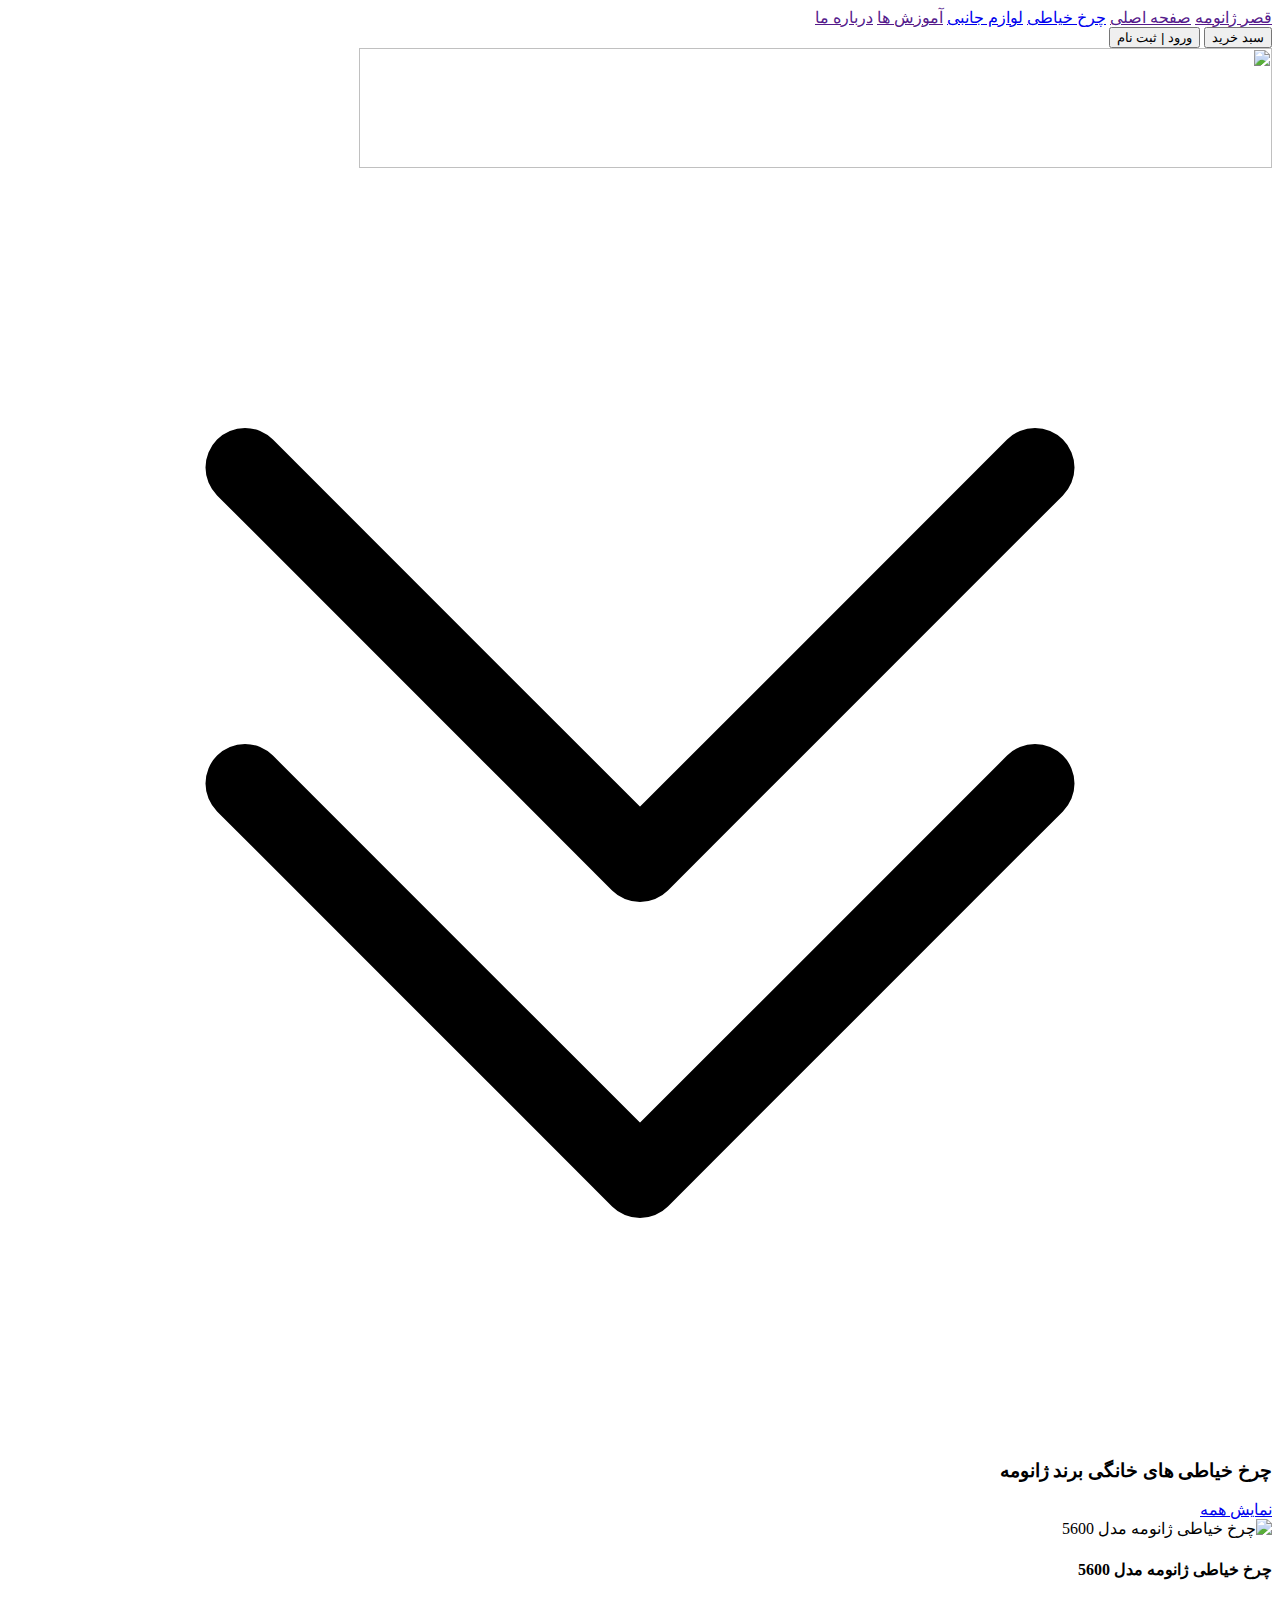
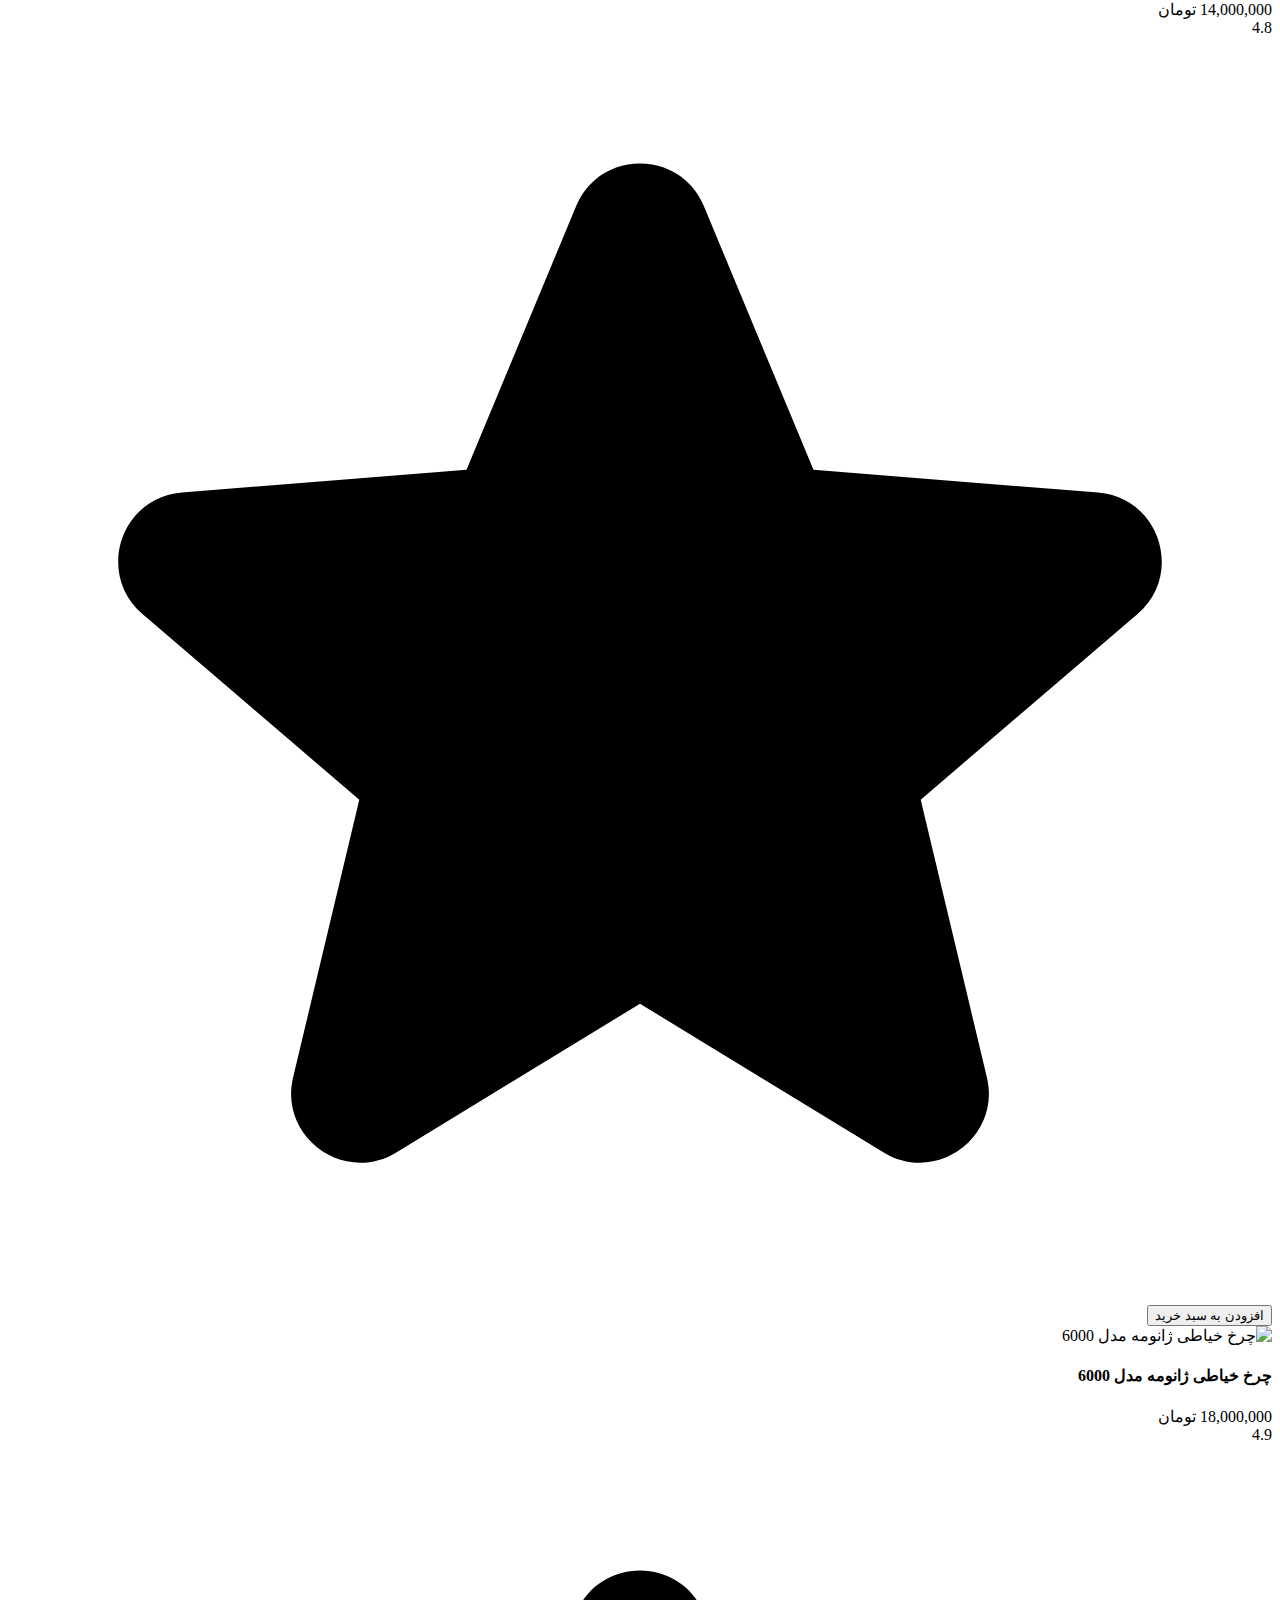
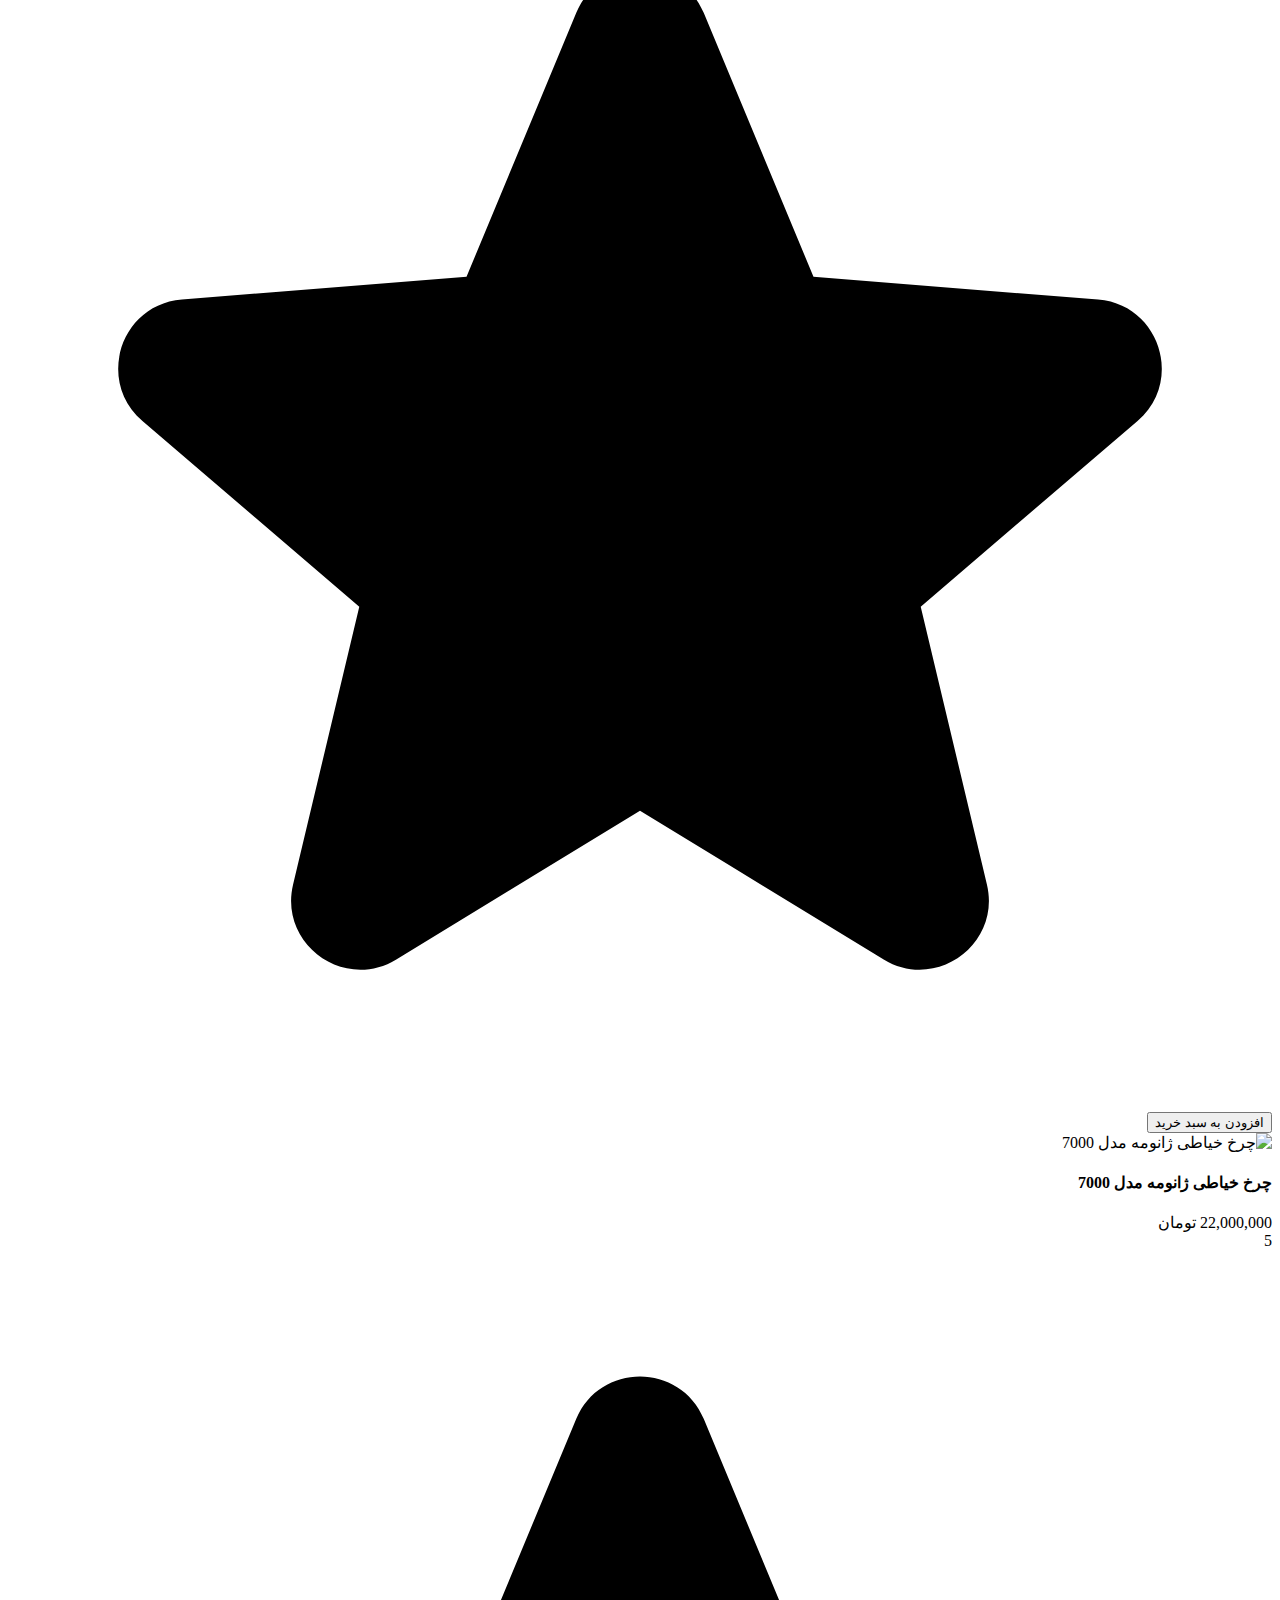
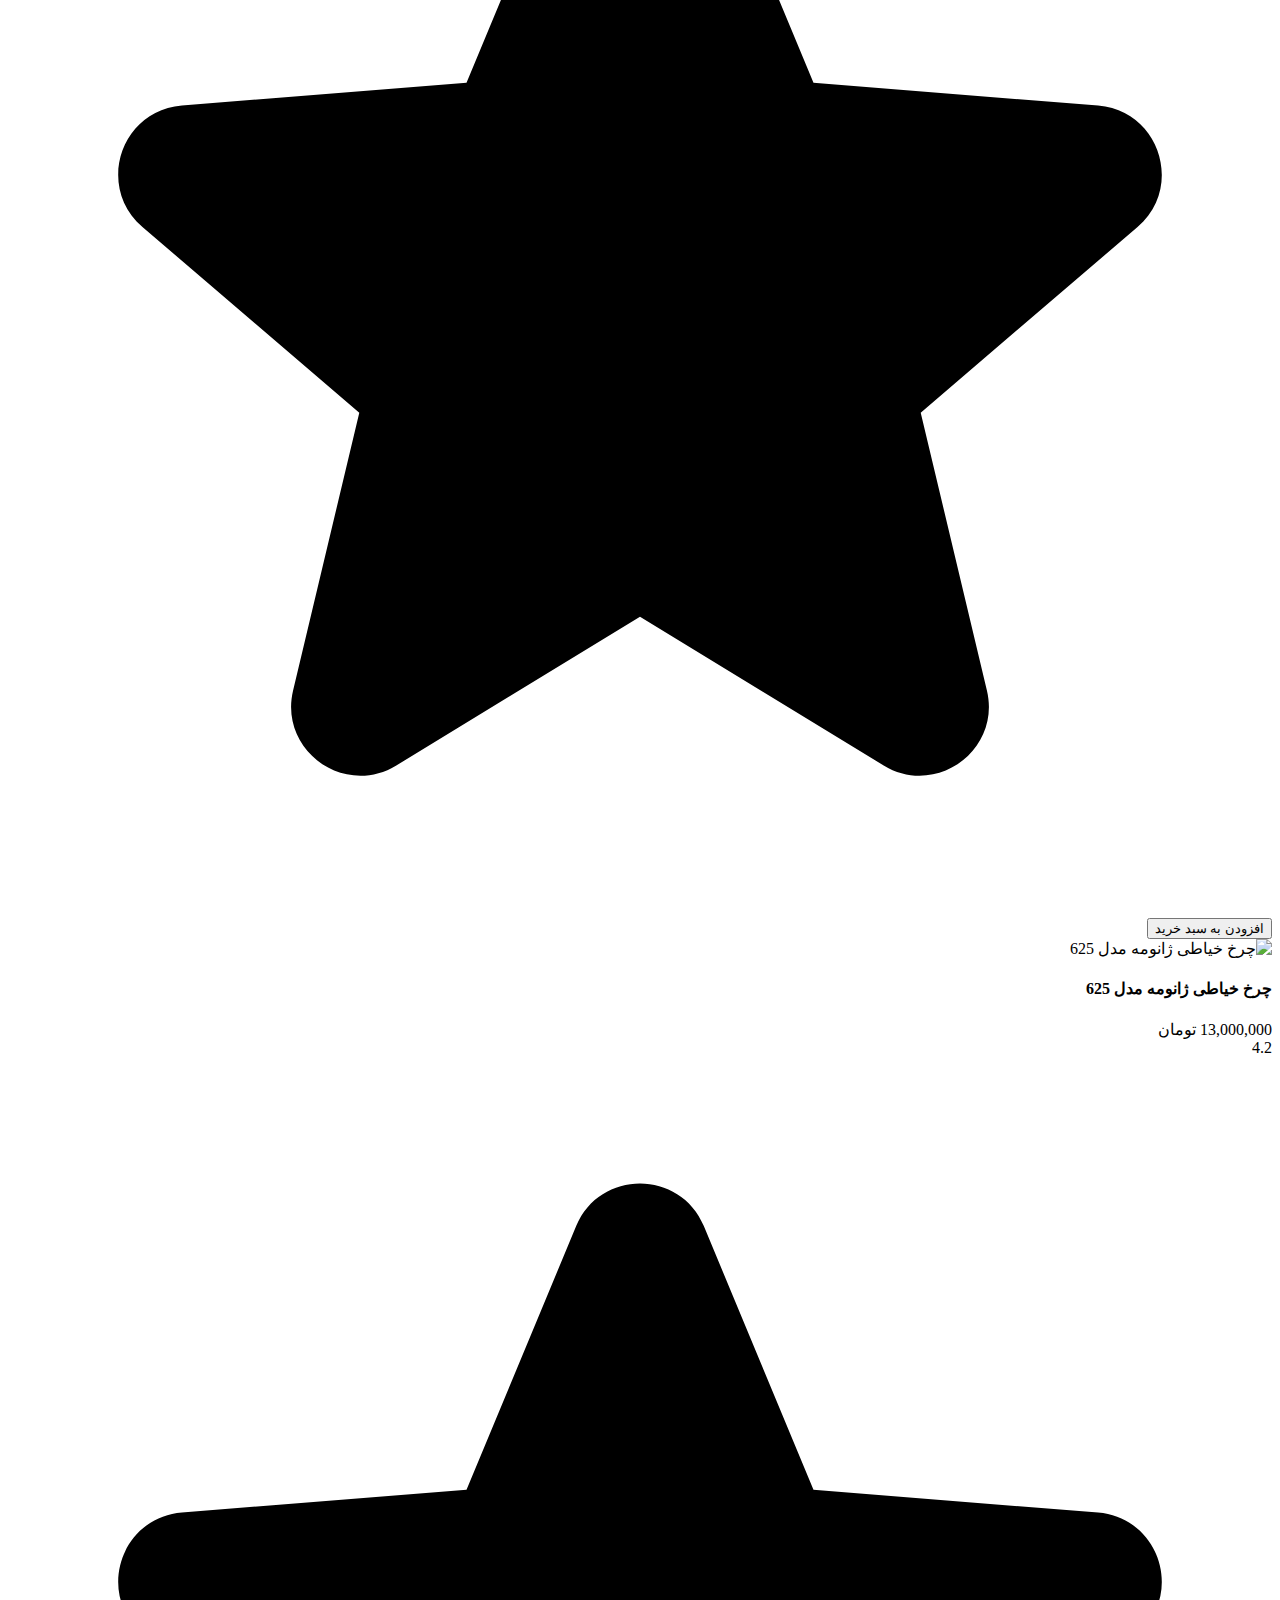
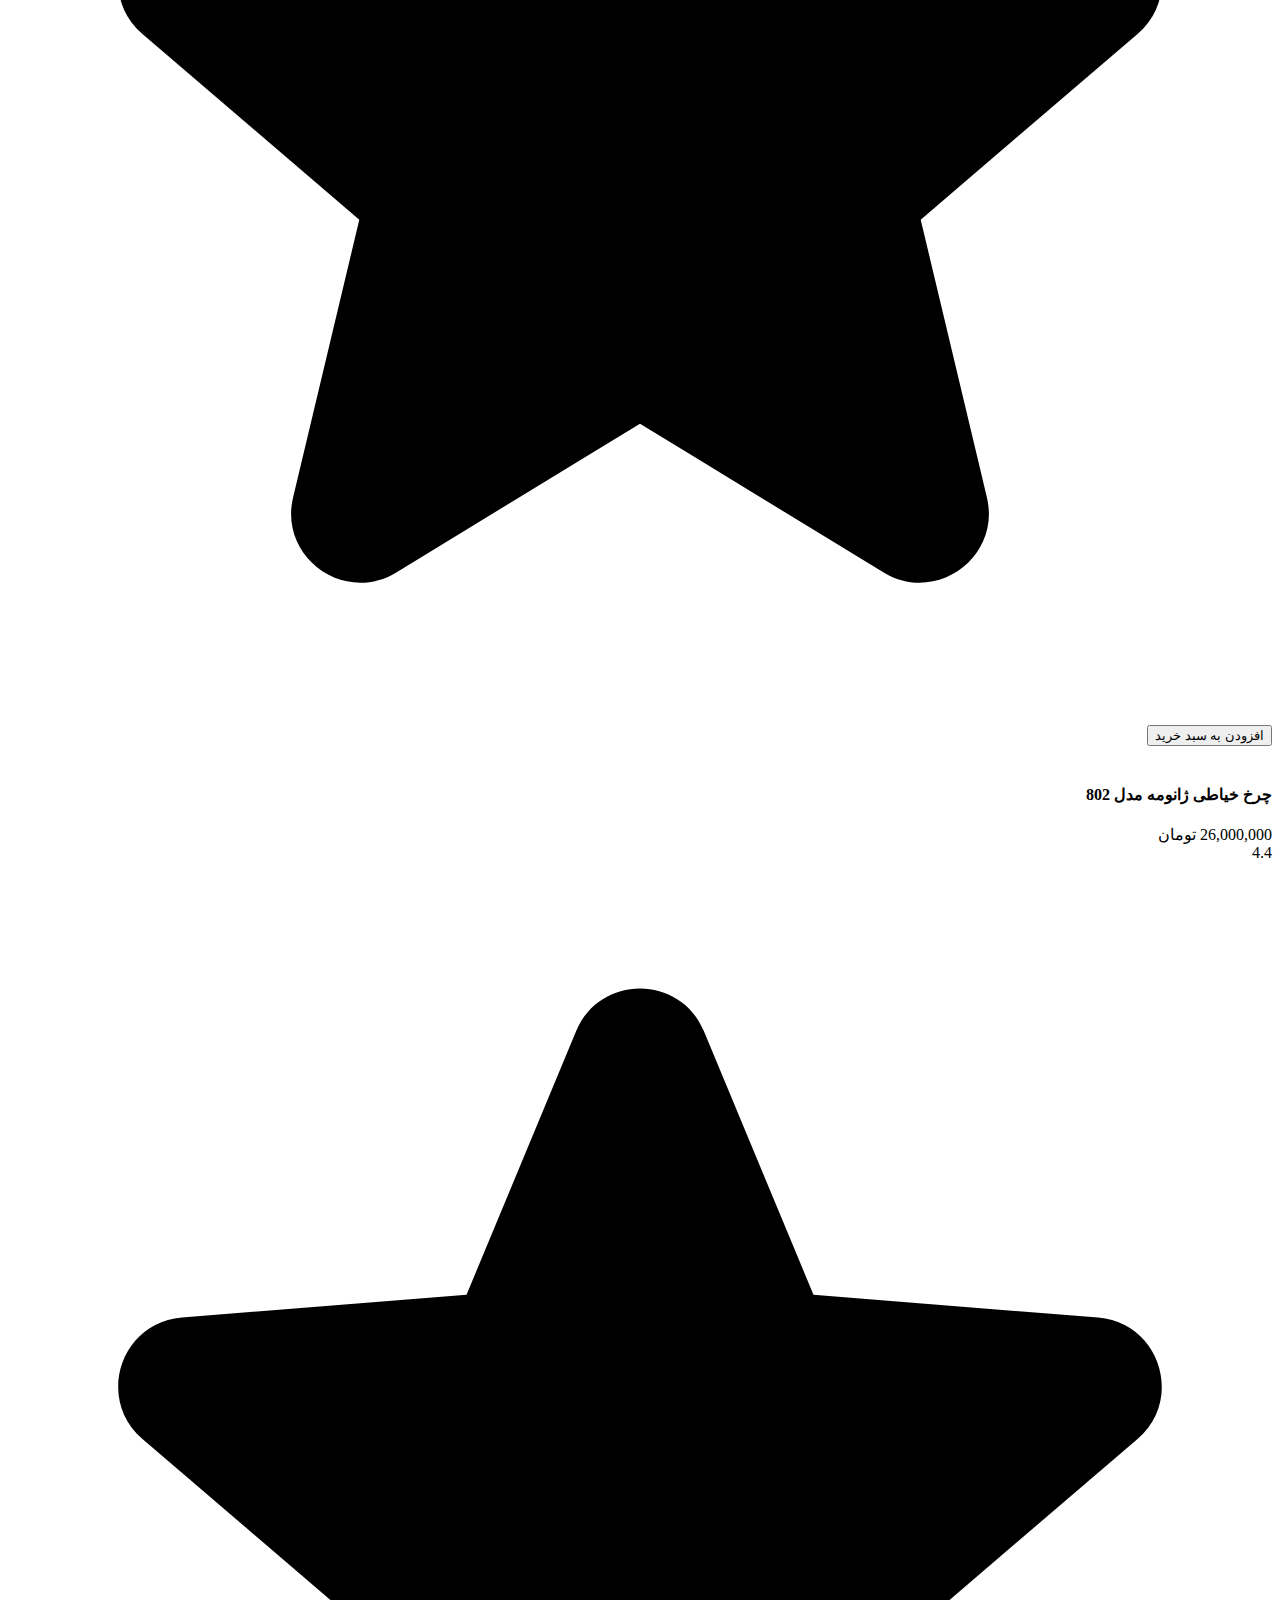
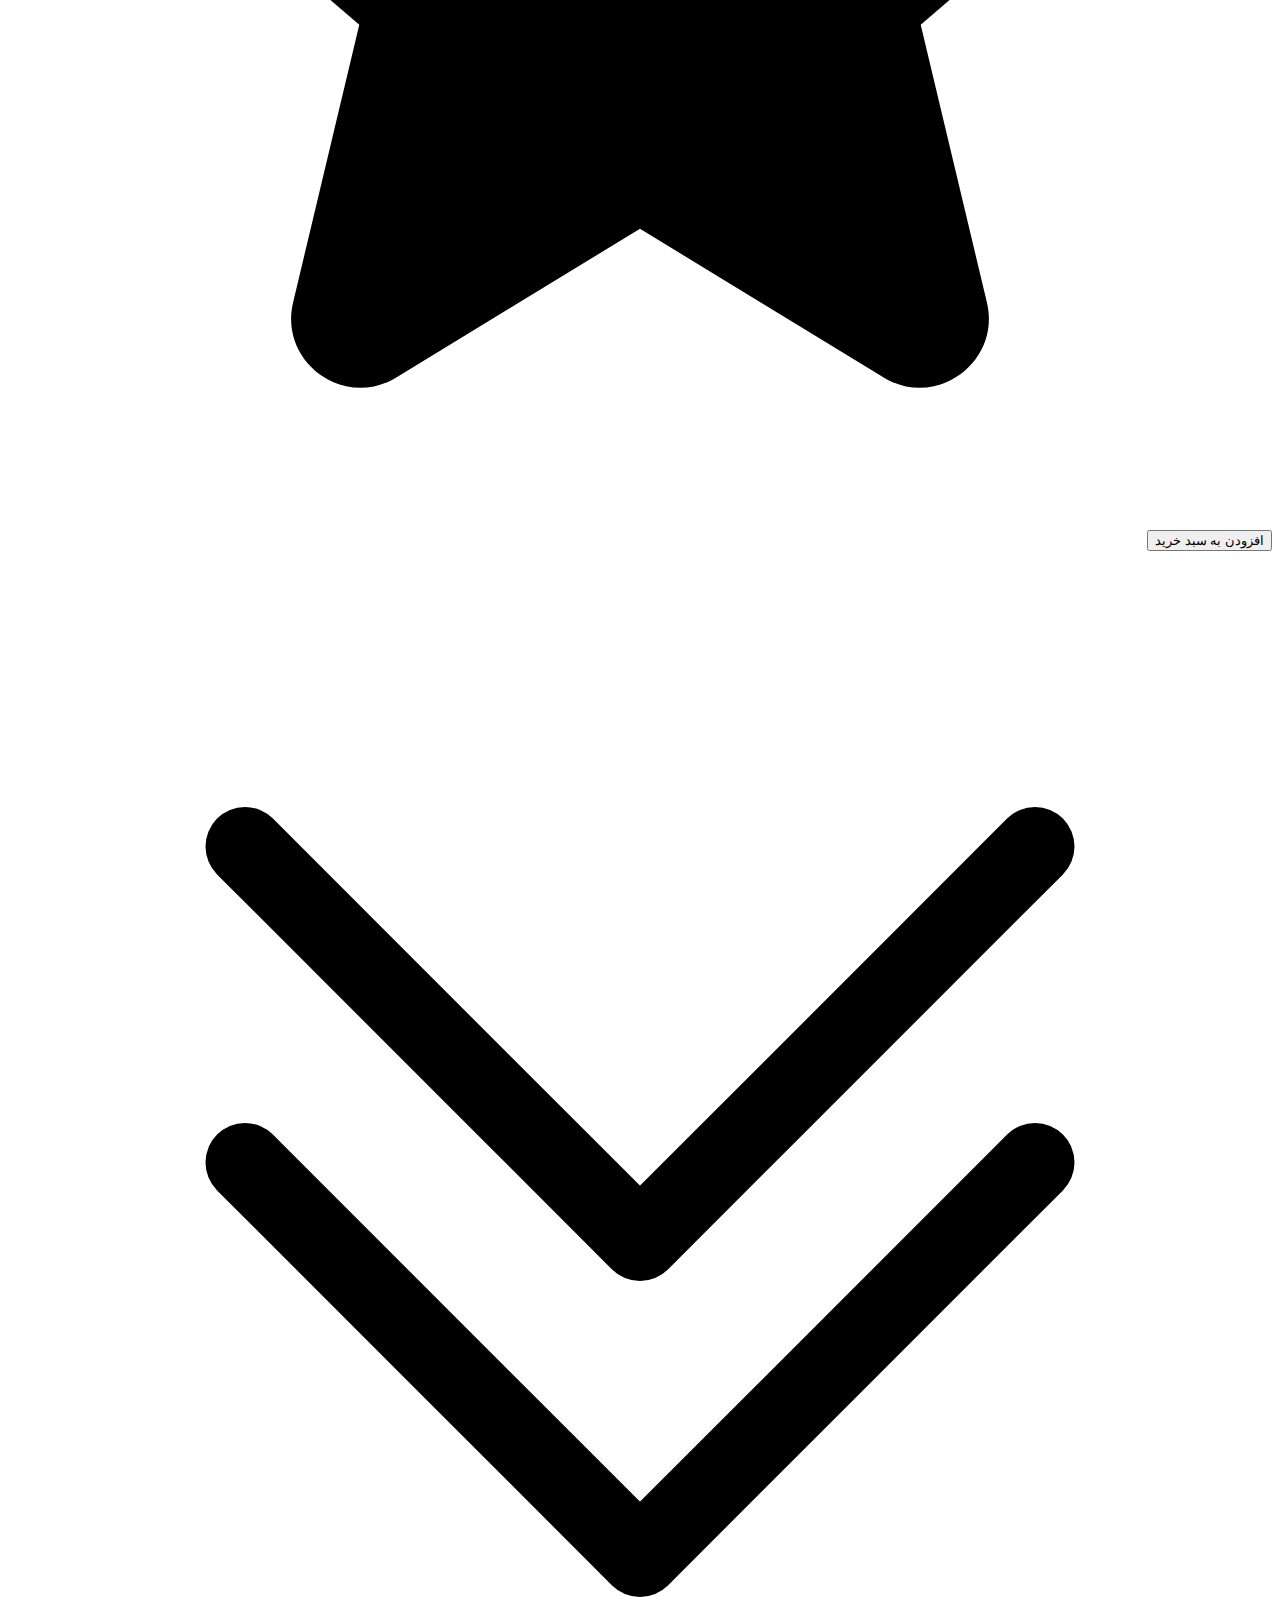
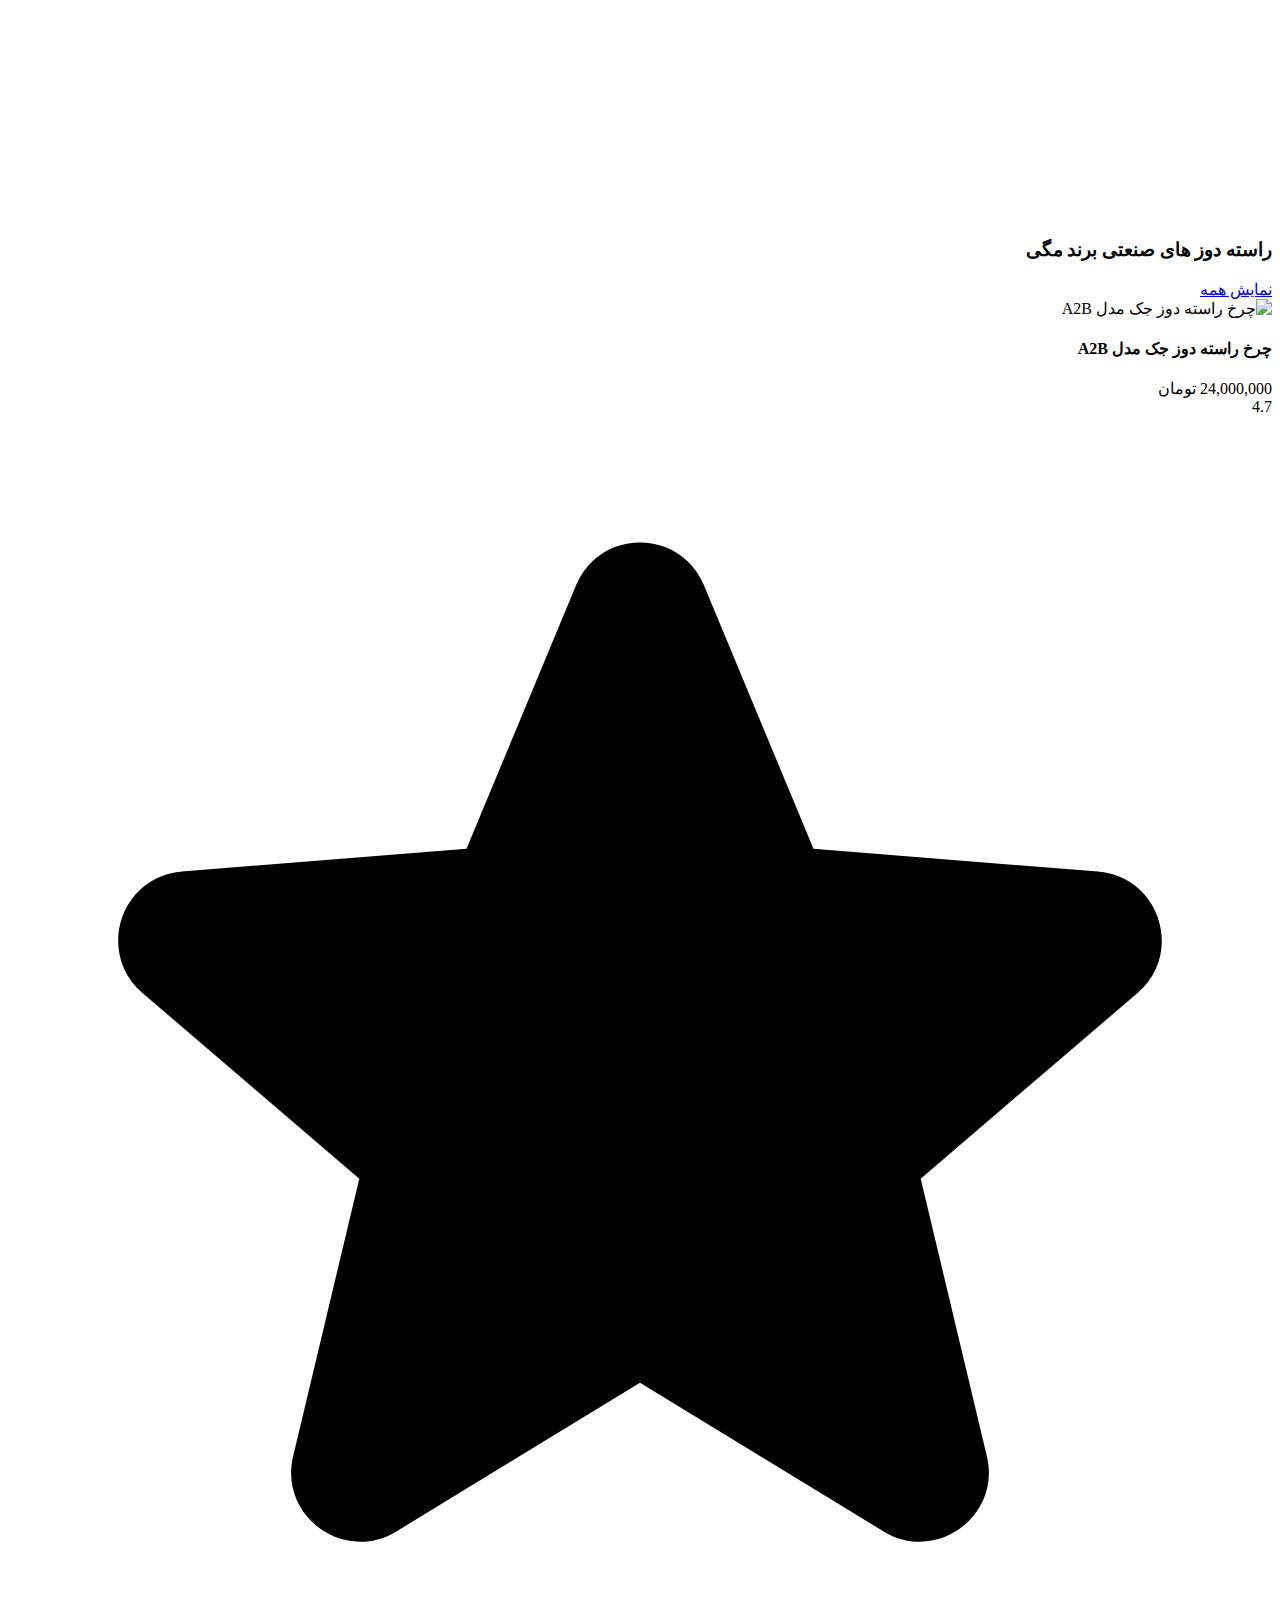
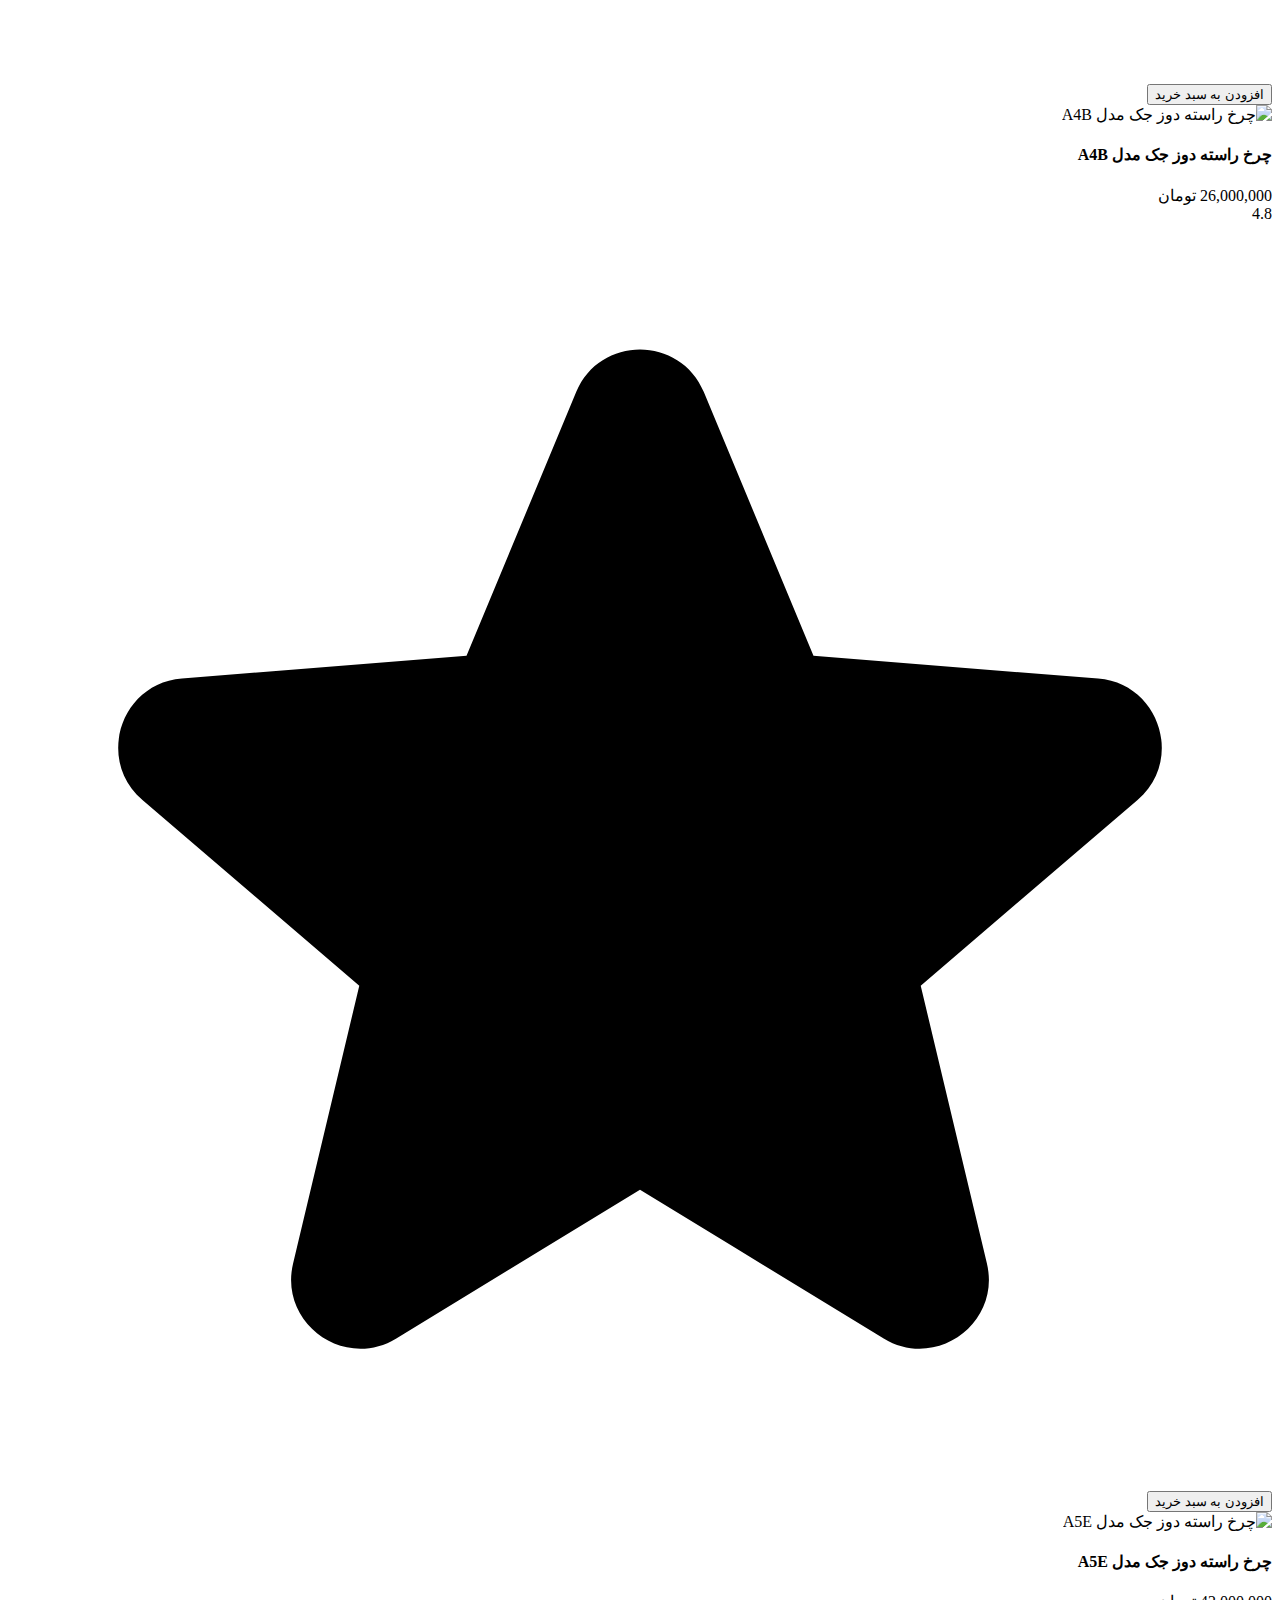
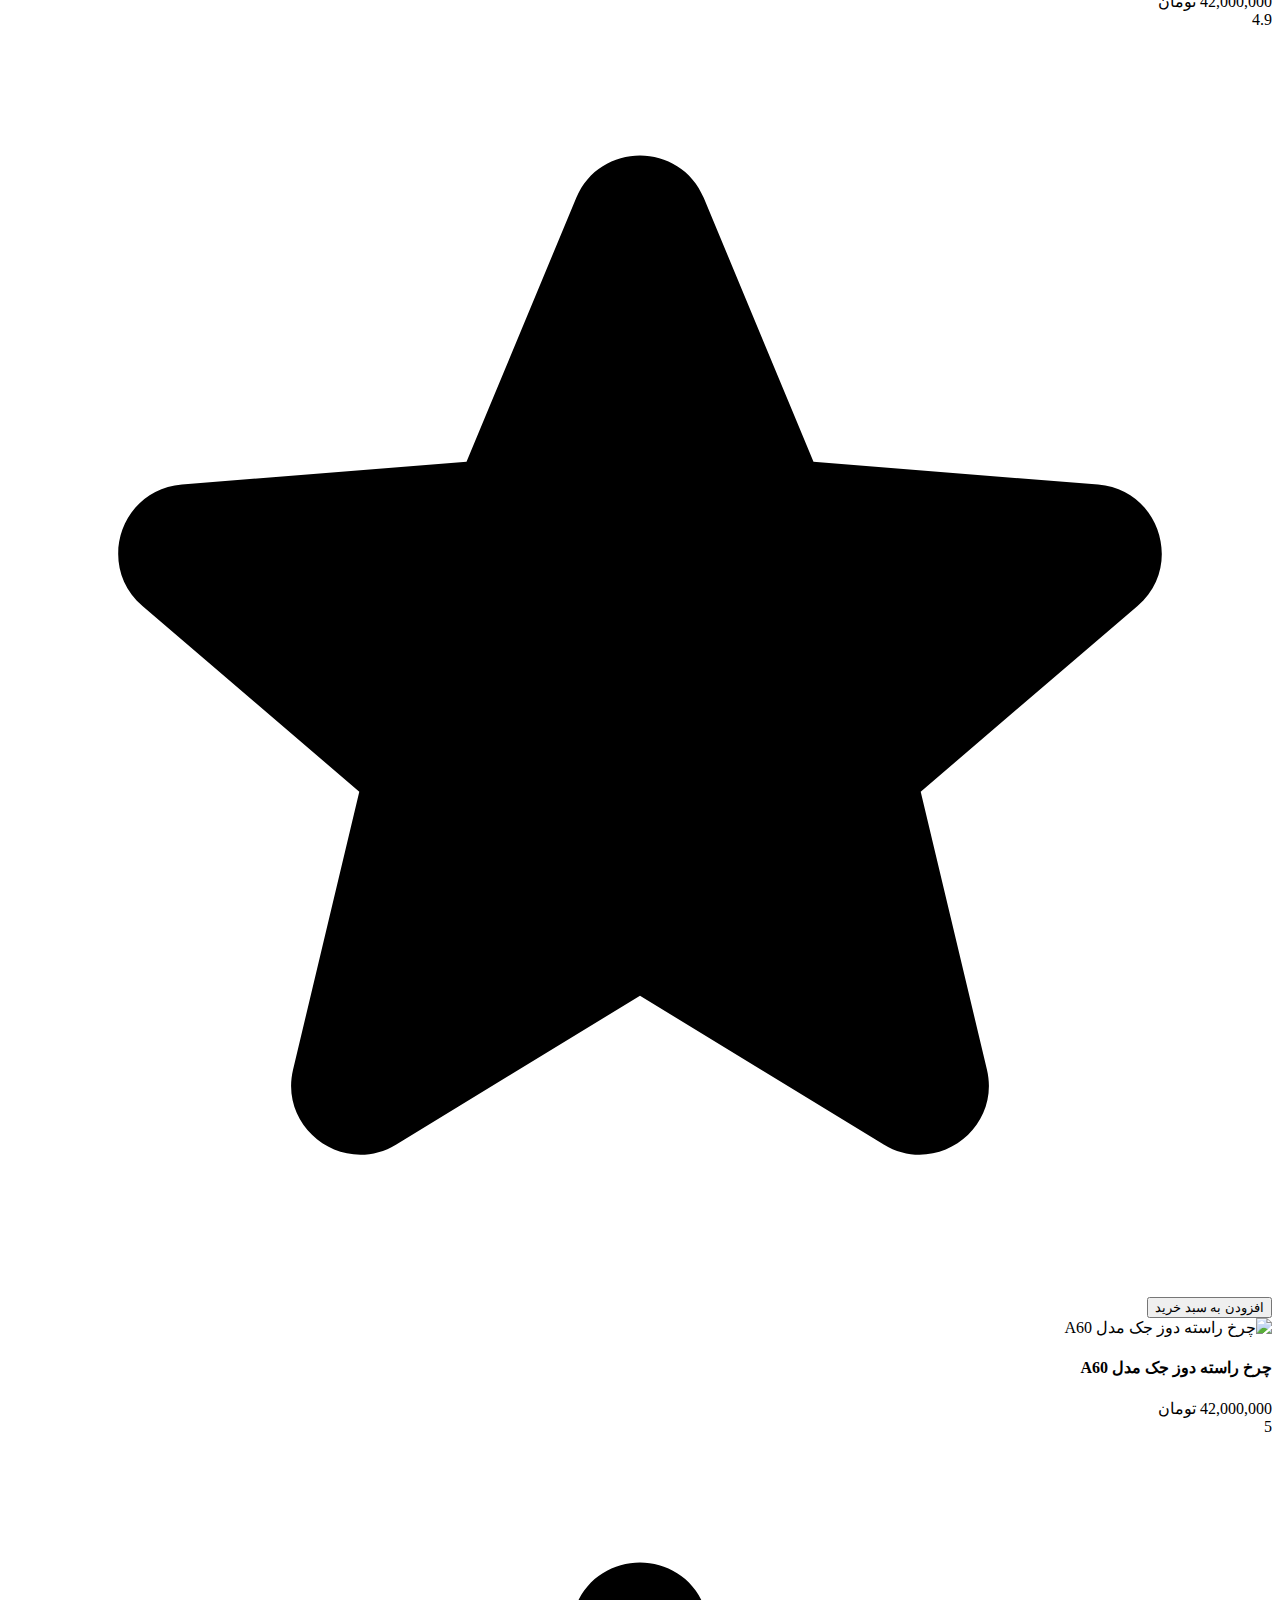
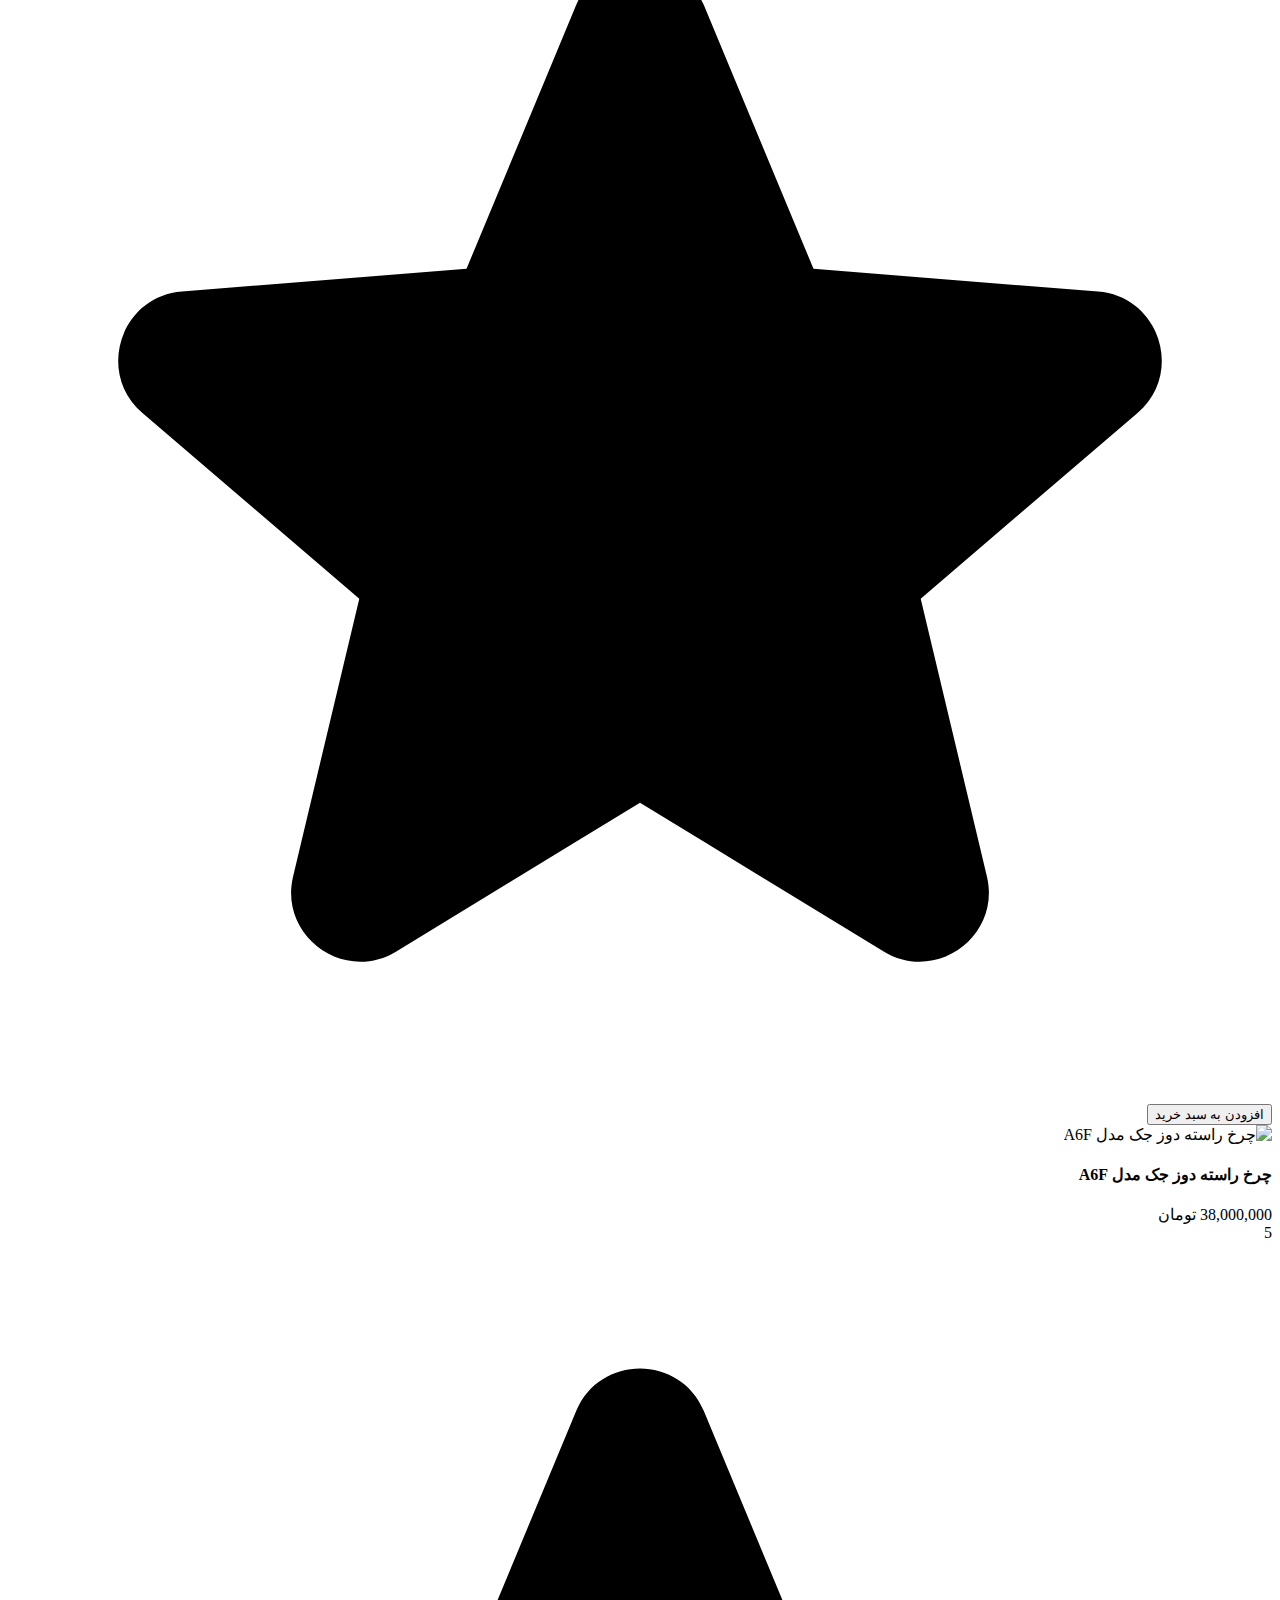
==== index.html @ c884a425 "Add files via upload" ====
<!DOCTYPE html>
<html lang="fa" dir="rtl">
  <head>
    <meta charset="UTF-8" />
    <meta name="viewport" content="width=device-width, initial-scale=1.0" />
    <link rel="stylesheet" href="style/home.css" />
    <link rel="icon" href="icon/Qasre_Janome.png">
    <title>فروشگاه چرخ خیاطی قصر ژانومه</title>
  </head>
  <body>
    <header class="header__site">
      <div class="item__rieght">
        <a class="link__header" href=""
          ><span class="header__icon">قصر ژانومه</span></a
        >
        <a class="link__header" href=""
          ><span class="header__text">صفحه اصلی</span></a
        >
        <a class="link__header" href="janome.html"
          ><span class="header__text">چرخ خیاطی</span></a
        >
        <a class="link__header" href="lavazem.html" target="_blank"
          ><span class="header__text">لوازم جانبی</span></a
        >
        <a class="link__header" href=""
          ><span class="header__text">آموزش ها</span></a
        >
        <a class="link__header" href=""
          ><span class="header__text">درباره ما</span></a
        >
      </div>
      <div class="item__left">
        <a class="link__header" href=""
          ><button class="button__header">سبد خرید</button></a
        >
        <a class="link__header" href="login.html"
          ><button class="button__header">ورود | ثبت نام</button></a
        >
      </div>
    </header>

    <div class="header__image">
      <img src="image_baner/cut_to_sew-copy.png" width="85%" height="120px">
    </div> 
    <div class="header__box">
      <h3 class="header__box__text"><svg class="icon__box__shop"  xmlns="http://www.w3.org/2000/svg" fill="none" viewBox="0 0 24 24" stroke-width="1.5" stroke="currentColor">
          <path stroke-linecap="round" stroke-linejoin="round" d="m4.5 5.25 7.5 7.5 7.5-7.5m-15 6 7.5 7.5 7.5-7.5" />
        </svg>
       چرخ خیاطی های خانگی برند ژانومه</h3>
      <a class="header__box__link" href="janome.html" target="_blank">نمایش همه</a>
    </div>
    <section class="section__site">
      <div class="box__shop">
        <img class="box__shop__image" src="image/چرخ خیاطی ژانومه مدل  5600.jpg" alt="چرخ خیاطی ژانومه مدل  5600">
        <h4 class="box__shop__caption">چرخ خیاطی ژانومه مدل  5600</h4>
        <div class="price__rating">
          <span class="price">14,000,000 <sapn class="unit">تومان</sapn></span>
          <div class="rating">
            <span class="rating__number">4.8</span>
          <svg class="rating__icon" xmlns="http://www.w3.org/2000/svg" viewBox="0 0 24 24" fill="currentColor">
            <path fill-rule="evenodd" d="M10.788 3.21c.448-1.077 1.976-1.077 2.424 0l2.082 5.006 5.404.434c1.164.093 1.636 1.545.749 2.305l-4.117 3.527 1.257 5.273c.271 1.136-.964 2.033-1.96 1.425L12 18.354 7.373 21.18c-.996.608-2.231-.29-1.96-1.425l1.257-5.273-4.117-3.527c-.887-.76-.415-2.212.749-2.305l5.404-.434 2.082-5.005Z" clip-rule="evenodd" />
          </svg>         
          </div> 
        </div>
        <a href="Janome_5600.html"><button class="button__add__shop">افزودن به سبد خرید</button></a>
      </div>
      <div class="box__shop">
        <img class="box__shop__image" src="image/چرخ خیاطی ژانومه مدل  6000.jpg" alt="چرخ خیاطی ژانومه مدل  6000">
        <h4 class="box__shop__caption">چرخ خیاطی ژانومه مدل  6000</h4>
        <div class="price__rating">
          <span class="price">18,000,000 <sapn class="unit">تومان</sapn></span>
          <div class="rating">
            <span class="rating__number">4.9</span>
          <svg class="rating__icon" xmlns="http://www.w3.org/2000/svg" viewBox="0 0 24 24" fill="currentColor">
            <path fill-rule="evenodd" d="M10.788 3.21c.448-1.077 1.976-1.077 2.424 0l2.082 5.006 5.404.434c1.164.093 1.636 1.545.749 2.305l-4.117 3.527 1.257 5.273c.271 1.136-.964 2.033-1.96 1.425L12 18.354 7.373 21.18c-.996.608-2.231-.29-1.96-1.425l1.257-5.273-4.117-3.527c-.887-.76-.415-2.212.749-2.305l5.404-.434 2.082-5.005Z" clip-rule="evenodd" />
          </svg>         
          </div> 
        </div>
        <a href="Janome_6000.html"><button class="button__add__shop">افزودن به سبد خرید</button></a>
      </div>
      <div class="box__shop">
        <img class="box__shop__image" src="image/چرخ خیاطی ژانومه مدل  7000.jpg" alt="چرخ خیاطی ژانومه مدل  7000">
        <h4 class="box__shop__caption">چرخ خیاطی ژانومه مدل  7000</h4>
        <div class="price__rating">
          <span class="price">22,000,000 <sapn class="unit">تومان</sapn></span>
          <div class="rating">
            <span class="rating__number">5</span>
          <svg class="rating__icon" xmlns="http://www.w3.org/2000/svg" viewBox="0 0 24 24" fill="currentColor">
            <path fill-rule="evenodd" d="M10.788 3.21c.448-1.077 1.976-1.077 2.424 0l2.082 5.006 5.404.434c1.164.093 1.636 1.545.749 2.305l-4.117 3.527 1.257 5.273c.271 1.136-.964 2.033-1.96 1.425L12 18.354 7.373 21.18c-.996.608-2.231-.29-1.96-1.425l1.257-5.273-4.117-3.527c-.887-.76-.415-2.212.749-2.305l5.404-.434 2.082-5.005Z" clip-rule="evenodd" />
          </svg>         
          </div> 
        </div>
        <a href="Janome_7000.html"><button class="button__add__shop">افزودن به سبد خرید</button></a>
      </div>
      <div class="box__shop">
        <img class="box__shop__image" src="image/چرخ خیاطی ژانومه مدل 625.jpg" alt="چرخ خیاطی ژانومه مدل  625">
        <h4 class="box__shop__caption">چرخ خیاطی ژانومه مدل  625</h4>
        <div class="price__rating">
          <span class="price">13,000,000 <sapn class="unit">تومان</sapn></span>
          <div class="rating">
            <span class="rating__number">4.2</span>
          <svg class="rating__icon" xmlns="http://www.w3.org/2000/svg" viewBox="0 0 24 24" fill="currentColor">
            <path fill-rule="evenodd" d="M10.788 3.21c.448-1.077 1.976-1.077 2.424 0l2.082 5.006 5.404.434c1.164.093 1.636 1.545.749 2.305l-4.117 3.527 1.257 5.273c.271 1.136-.964 2.033-1.96 1.425L12 18.354 7.373 21.18c-.996.608-2.231-.29-1.96-1.425l1.257-5.273-4.117-3.527c-.887-.76-.415-2.212.749-2.305l5.404-.434 2.082-5.005Z" clip-rule="evenodd" />
          </svg>         
          </div> 
        </div>
        <a href="Janome_625.html"><button class="button__add__shop">افزودن به سبد خرید</button></a>
      </div>
      <div class="box__shop">
        <img class="box__shop__image" src="image/چرخ خیاطی ژانومه مدل 802 .jpg" alt="">
        <h4 class="box__shop__caption">چرخ خیاطی ژانومه مدل  802</h4>
        <div class="price__rating">
          <span class="price">26,000,000 <sapn class="unit">تومان</sapn></span>
          <div class="rating">
            <span class="rating__number">4.4</span>
          <svg class="rating__icon" xmlns="http://www.w3.org/2000/svg" viewBox="0 0 24 24" fill="currentColor">
            <path fill-rule="evenodd" d="M10.788 3.21c.448-1.077 1.976-1.077 2.424 0l2.082 5.006 5.404.434c1.164.093 1.636 1.545.749 2.305l-4.117 3.527 1.257 5.273c.271 1.136-.964 2.033-1.96 1.425L12 18.354 7.373 21.18c-.996.608-2.231-.29-1.96-1.425l1.257-5.273-4.117-3.527c-.887-.76-.415-2.212.749-2.305l5.404-.434 2.082-5.005Z" clip-rule="evenodd" />
          </svg>         
          </div> 
        </div>
        <a href="Janome_802.html"><button class="button__add__shop">افزودن به سبد خرید</button></a>
      </div>
    </section>

    <div class="header__box">
      <h3 class="header__box__text"><svg class="icon__box__shop"  xmlns="http://www.w3.org/2000/svg" fill="none" viewBox="0 0 24 24" stroke-width="1.5" stroke="currentColor">
          <path stroke-linecap="round" stroke-linejoin="round" d="m4.5 5.25 7.5 7.5 7.5-7.5m-15 6 7.5 7.5 7.5-7.5" />
        </svg>
         راسته دوز های صنعتی برند مگی</h3>
      <a class="header__box__link" href="#">نمایش همه</a>
    </div>
    <section class="section__site">
      <div class="box__shop">
        <img class="box__shop__image" src="image/چرخ راسته جک مدل A2B.png" alt="چرخ راسته دوز جک مدل A2B">
        <h4 class="box__shop__caption">چرخ راسته دوز جک مدل A2B</h4>
        <div class="price__rating">
          <span class="price">24,000,000 <sapn class="unit">تومان</sapn></span>
          <div class="rating">
            <span class="rating__number">4.7</span>
          <svg class="rating__icon" xmlns="http://www.w3.org/2000/svg" viewBox="0 0 24 24" fill="currentColor">
            <path fill-rule="evenodd" d="M10.788 3.21c.448-1.077 1.976-1.077 2.424 0l2.082 5.006 5.404.434c1.164.093 1.636 1.545.749 2.305l-4.117 3.527 1.257 5.273c.271 1.136-.964 2.033-1.96 1.425L12 18.354 7.373 21.18c-.996.608-2.231-.29-1.96-1.425l1.257-5.273-4.117-3.527c-.887-.76-.415-2.212.749-2.305l5.404-.434 2.082-5.005Z" clip-rule="evenodd" />
          </svg>         
          </div> 
        </div>
        <button class="button__add__shop">افزودن به سبد خرید</button>
      </div>
      <div class="box__shop">
        <img class="box__shop__image" src="image/چرخ راسته جک مدل A4B.png" alt="چرخ راسته دوز جک مدل A4B">
        <h4 class="box__shop__caption">چرخ راسته دوز جک مدل A4B</h4>
        <div class="price__rating">
          <span class="price">26,000,000 <sapn class="unit">تومان</sapn></span>
          <div class="rating">
            <span class="rating__number">4.8</span>
          <svg class="rating__icon" xmlns="http://www.w3.org/2000/svg" viewBox="0 0 24 24" fill="currentColor">
            <path fill-rule="evenodd" d="M10.788 3.21c.448-1.077 1.976-1.077 2.424 0l2.082 5.006 5.404.434c1.164.093 1.636 1.545.749 2.305l-4.117 3.527 1.257 5.273c.271 1.136-.964 2.033-1.96 1.425L12 18.354 7.373 21.18c-.996.608-2.231-.29-1.96-1.425l1.257-5.273-4.117-3.527c-.887-.76-.415-2.212.749-2.305l5.404-.434 2.082-5.005Z" clip-rule="evenodd" />
          </svg>         
          </div> 
        </div>
        <button class="button__add__shop">افزودن به سبد خرید</button>
      </div>
      <div class="box__shop">
        <img class="box__shop__image" src="image/چرخ راسته جک مدل A5E.png" alt="چرخ راسته دوز جک مدل A5E">
        <h4 class="box__shop__caption">چرخ راسته دوز جک مدل A5E</h4>
        <div class="price__rating">
          <span class="price">42,000,000 <sapn class="unit">تومان</sapn></span>
          <div class="rating">
            <span class="rating__number">4.9</span>
          <svg class="rating__icon" xmlns="http://www.w3.org/2000/svg" viewBox="0 0 24 24" fill="currentColor">
            <path fill-rule="evenodd" d="M10.788 3.21c.448-1.077 1.976-1.077 2.424 0l2.082 5.006 5.404.434c1.164.093 1.636 1.545.749 2.305l-4.117 3.527 1.257 5.273c.271 1.136-.964 2.033-1.96 1.425L12 18.354 7.373 21.18c-.996.608-2.231-.29-1.96-1.425l1.257-5.273-4.117-3.527c-.887-.76-.415-2.212.749-2.305l5.404-.434 2.082-5.005Z" clip-rule="evenodd" />
          </svg>         
          </div> 
        </div>
        <button class="button__add__shop">افزودن به سبد خرید</button>
      </div>
      <div class="box__shop">
        <img class="box__shop__image" src="image/چرخ راسته جک مدل A60.png" alt="چرخ راسته دوز جک مدل A60">
        <h4 class="box__shop__caption">چرخ راسته دوز جک مدل A60</h4>
        <div class="price__rating">
          <span class="price">42,000,000 <sapn class="unit">تومان</sapn></span>
          <div class="rating">
            <span class="rating__number">5</span>
          <svg class="rating__icon" xmlns="http://www.w3.org/2000/svg" viewBox="0 0 24 24" fill="currentColor">
            <path fill-rule="evenodd" d="M10.788 3.21c.448-1.077 1.976-1.077 2.424 0l2.082 5.006 5.404.434c1.164.093 1.636 1.545.749 2.305l-4.117 3.527 1.257 5.273c.271 1.136-.964 2.033-1.96 1.425L12 18.354 7.373 21.18c-.996.608-2.231-.29-1.96-1.425l1.257-5.273-4.117-3.527c-.887-.76-.415-2.212.749-2.305l5.404-.434 2.082-5.005Z" clip-rule="evenodd" />
          </svg>         
          </div> 
        </div>
        <button class="button__add__shop">افزودن به سبد خرید</button>
      </div>
      <div class="box__shop">
        <img class="box__shop__image" src="image/چرخ راسته جک مدل A6F.png" alt="چرخ راسته دوز جک مدل A6F">
        <h4 class="box__shop__caption">چرخ راسته دوز جک مدل A6F</h4>
        <div class="price__rating">
          <span class="price">38,000,000 <sapn class="unit">تومان</sapn></span>
          <div class="rating">
            <span class="rating__number">5</span>
          <svg class="rating__icon" xmlns="http://www.w3.org/2000/svg" viewBox="0 0 24 24" fill="currentColor">
            <path fill-rule="evenodd" d="M10.788 3.21c.448-1.077 1.976-1.077 2.424 0l2.082 5.006 5.404.434c1.164.093 1.636 1.545.749 2.305l-4.117 3.527 1.257 5.273c.271 1.136-.964 2.033-1.96 1.425L12 18.354 7.373 21.18c-.996.608-2.231-.29-1.96-1.425l1.257-5.273-4.117-3.527c-.887-.76-.415-2.212.749-2.305l5.404-.434 2.082-5.005Z" clip-rule="evenodd" />
          </svg>         
          </div> 
        </div>
        <button class="button__add__shop">افزودن به سبد خرید</button>
      </div>
    </section>

    <div class="box__baner__site">
      <img class="img__baner" src="image_baner/Lock_stitch.jpg" width="220px">
      <img class="img__baner" src="image_baner/Cutting_machine-2.jpg" width="220px">
      <img class="img__baner" src="image_baner/Overlock.jpg" width="220px">
      <img class="img__baner" src="image_baner/bottonhole.jpg" width="220px">
      <img class="img__baner" src="image_baner/Press_iron-1.jpg" width="220px">
    </div>

    <div class="header__box">
      <h3 class="header__box__text"><svg class="icon__box__shop"  xmlns="http://www.w3.org/2000/svg" fill="none" viewBox="0 0 24 24" stroke-width="1.5" stroke="currentColor">
          <path stroke-linecap="round" stroke-linejoin="round" d="m4.5 5.25 7.5 7.5 7.5-7.5m-15 6 7.5 7.5 7.5-7.5" />
        </svg>
         سردوز های صنعتی برند جک</h3>
      <a class="header__box__link" href="#">نمایش همه</a>
    </div>
    <section class="section__site">
      <div class="box__shop">
        <img class="box__shop__image" src="image/چرخ سردوز جک مدل C5f.png" alt="چرخ سردوز صنعتی جک C5f">
        <h4 class="box__shop__caption">چرخ سردوز صنعتی جک C5f</h4>
        <div class="price__rating">
          <span class="price">28,000,000 <sapn class="unit">تومان</sapn></span>
          <div class="rating">
            <span class="rating__number">4.9</span>
          <svg class="rating__icon" xmlns="http://www.w3.org/2000/svg" viewBox="0 0 24 24" fill="currentColor">
            <path fill-rule="evenodd" d="M10.788 3.21c.448-1.077 1.976-1.077 2.424 0l2.082 5.006 5.404.434c1.164.093 1.636 1.545.749 2.305l-4.117 3.527 1.257 5.273c.271 1.136-.964 2.033-1.96 1.425L12 18.354 7.373 21.18c-.996.608-2.231-.29-1.96-1.425l1.257-5.273-4.117-3.527c-.887-.76-.415-2.212.749-2.305l5.404-.434 2.082-5.005Z" clip-rule="evenodd" />
          </svg>         
          </div> 
        </div>
        <button class="button__add__shop">افزودن به سبد خرید</button>
      </div>
      <div class="box__shop">
        <img class="box__shop__image" src="image/چرخ سردوز جک مدل C5s.png" alt="چرخ سردوز صنعتی جک C5s">
        <h4 class="box__shop__caption">چرخ سردوز صنعتی جک C5s</h4>
        <div class="price__rating">
          <span class="price">29,000,000 <sapn class="unit">تومان</sapn></span>
          <div class="rating">
            <span class="rating__number">4.9</span>
          <svg class="rating__icon" xmlns="http://www.w3.org/2000/svg" viewBox="0 0 24 24" fill="currentColor">
            <path fill-rule="evenodd" d="M10.788 3.21c.448-1.077 1.976-1.077 2.424 0l2.082 5.006 5.404.434c1.164.093 1.636 1.545.749 2.305l-4.117 3.527 1.257 5.273c.271 1.136-.964 2.033-1.96 1.425L12 18.354 7.373 21.18c-.996.608-2.231-.29-1.96-1.425l1.257-5.273-4.117-3.527c-.887-.76-.415-2.212.749-2.305l5.404-.434 2.082-5.005Z" clip-rule="evenodd" />
          </svg>         
          </div> 
        </div>
        <button class="button__add__shop">افزودن به سبد خرید</button>
      </div>
      <div class="box__shop">
        <img class="box__shop__image" src="image/چرخ سردوز جک مدل C6.png" alt="چرخ سردوز صنعتی جک C6">
        <h4 class="box__shop__caption">چرخ سردوز صنعتی جک C6</h4>
        <div class="price__rating">
          <span class="price">32,000,000 <sapn class="unit">تومان</sapn></span>
          <div class="rating">
            <span class="rating__number">5</span>
          <svg class="rating__icon" xmlns="http://www.w3.org/2000/svg" viewBox="0 0 24 24" fill="currentColor">
            <path fill-rule="evenodd" d="M10.788 3.21c.448-1.077 1.976-1.077 2.424 0l2.082 5.006 5.404.434c1.164.093 1.636 1.545.749 2.305l-4.117 3.527 1.257 5.273c.271 1.136-.964 2.033-1.96 1.425L12 18.354 7.373 21.18c-.996.608-2.231-.29-1.96-1.425l1.257-5.273-4.117-3.527c-.887-.76-.415-2.212.749-2.305l5.404-.434 2.082-5.005Z" clip-rule="evenodd" />
          </svg>         
          </div> 
        </div>
        <button class="button__add__shop">افزودن به سبد خرید</button>
      </div>
      <div class="box__shop">
        <img class="box__shop__image" src="image/چرخ سردوز جک مدل E4s.png" alt="چرخ سردوز صنعتی جک E4s">
        <h4 class="box__shop__caption">چرخ سردوز صنعتی جک E4s</h4>
        <div class="price__rating">
          <span class="price">38,000,000 <sapn class="unit">تومان</sapn></span>
          <div class="rating">
            <span class="rating__number">4.8</span>
          <svg class="rating__icon" xmlns="http://www.w3.org/2000/svg" viewBox="0 0 24 24" fill="currentColor">
            <path fill-rule="evenodd" d="M10.788 3.21c.448-1.077 1.976-1.077 2.424 0l2.082 5.006 5.404.434c1.164.093 1.636 1.545.749 2.305l-4.117 3.527 1.257 5.273c.271 1.136-.964 2.033-1.96 1.425L12 18.354 7.373 21.18c-.996.608-2.231-.29-1.96-1.425l1.257-5.273-4.117-3.527c-.887-.76-.415-2.212.749-2.305l5.404-.434 2.082-5.005Z" clip-rule="evenodd" />
          </svg>         
          </div> 
        </div>
        <button class="button__add__shop">افزودن به سبد خرید</button>
      </div>
      <div class="box__shop">
        <img class="box__shop__image" src="image/چرخ سردوز جک مدل C7  Urus.png" alt="چرخ سردوز صنعتی جک C7">
        <h4 class="box__shop__caption">چرخ سردوز صنعتی جک C7</h4>
        <div class="price__rating">
          <span class="price">55,000,000 <sapn class="unit">تومان</sapn></span>
          <div class="rating">
            <span class="rating__number">5</span>
          <svg class="rating__icon" xmlns="http://www.w3.org/2000/svg" viewBox="0 0 24 24" fill="currentColor">
            <path fill-rule="evenodd" d="M10.788 3.21c.448-1.077 1.976-1.077 2.424 0l2.082 5.006 5.404.434c1.164.093 1.636 1.545.749 2.305l-4.117 3.527 1.257 5.273c.271 1.136-.964 2.033-1.96 1.425L12 18.354 7.373 21.18c-.996.608-2.231-.29-1.96-1.425l1.257-5.273-4.117-3.527c-.887-.76-.415-2.212.749-2.305l5.404-.434 2.082-5.005Z" clip-rule="evenodd" />
          </svg>         
          </div> 
        </div>
        <button class="button__add__shop">افزودن به سبد خرید</button>
      </div>
    </section>

    <div class="header__box">
      <h3 class="header__box__text"><svg class="icon__box__shop"  xmlns="http://www.w3.org/2000/svg" fill="none" viewBox="0 0 24 24" stroke-width="1.5" stroke="currentColor">
          <path stroke-linecap="round" stroke-linejoin="round" d="m4.5 5.25 7.5 7.5 7.5-7.5m-15 6 7.5 7.5 7.5-7.5" />
        </svg>
       راسته دوز های صنعتی برند مگی</h3>
      <a class="header__box__link" href="#">نمایش همه</a>
    </div>
    <section class="section__site">
      <div class="box__shop">
        <img class="box__shop__image" src="image/چرخ راسته مگی مدل Q1.jpg" alt="چرخ راسته صنعتی مگی Q1">
        <h4 class="box__shop__caption">چرخ راسته صنعتی مگی Q1</h4>
        <div class="price__rating">
          <span class="price">20,000,000 <sapn class="unit">تومان</sapn></span>
          <div class="rating">
            <span class="rating__number">4.8</span>
          <svg class="rating__icon" xmlns="http://www.w3.org/2000/svg" viewBox="0 0 24 24" fill="currentColor">
            <path fill-rule="evenodd" d="M10.788 3.21c.448-1.077 1.976-1.077 2.424 0l2.082 5.006 5.404.434c1.164.093 1.636 1.545.749 2.305l-4.117 3.527 1.257 5.273c.271 1.136-.964 2.033-1.96 1.425L12 18.354 7.373 21.18c-.996.608-2.231-.29-1.96-1.425l1.257-5.273-4.117-3.527c-.887-.76-.415-2.212.749-2.305l5.404-.434 2.082-5.005Z" clip-rule="evenodd" />
          </svg>         
          </div> 
        </div>
        <button class="button__add__shop">افزودن به سبد خرید</button>
      </div>
      <div class="box__shop">
        <img class="box__shop__image" src="image/چرخ راسته مگی مدل Q2.jpg" alt="چرخ راسته صنعتی مگی Q2">
        <h4 class="box__shop__caption">چرخ راسته صنعتی مگی Q2</h4>
        <div class="price__rating">
          <span class="price">25,000,000 <sapn class="unit">تومان</sapn></span>
          <div class="rating">
            <span class="rating__number">4.9</span>
          <svg class="rating__icon" xmlns="http://www.w3.org/2000/svg" viewBox="0 0 24 24" fill="currentColor">
            <path fill-rule="evenodd" d="M10.788 3.21c.448-1.077 1.976-1.077 2.424 0l2.082 5.006 5.404.434c1.164.093 1.636 1.545.749 2.305l-4.117 3.527 1.257 5.273c.271 1.136-.964 2.033-1.96 1.425L12 18.354 7.373 21.18c-.996.608-2.231-.29-1.96-1.425l1.257-5.273-4.117-3.527c-.887-.76-.415-2.212.749-2.305l5.404-.434 2.082-5.005Z" clip-rule="evenodd" />
          </svg>         
          </div> 
        </div>
        <button class="button__add__shop">افزودن به سبد خرید</button>
      </div>
      <div class="box__shop">
        <img class="box__shop__image" src="image/چرخ راسته مگی مدل Q5Tt.jpg" alt="چرخ راسته صنعتی مگی Q5Tt">
        <h4 class="box__shop__caption">چرخ راسته صنعتی مگی Q5Tt</h4>
        <div class="price__rating">
          <span class="price">32,000,000 <sapn class="unit">تومان</sapn></span>
          <div class="rating">
            <span class="rating__number">5</span>
          <svg class="rating__icon" xmlns="http://www.w3.org/2000/svg" viewBox="0 0 24 24" fill="currentColor">
            <path fill-rule="evenodd" d="M10.788 3.21c.448-1.077 1.976-1.077 2.424 0l2.082 5.006 5.404.434c1.164.093 1.636 1.545.749 2.305l-4.117 3.527 1.257 5.273c.271 1.136-.964 2.033-1.96 1.425L12 18.354 7.373 21.18c-.996.608-2.231-.29-1.96-1.425l1.257-5.273-4.117-3.527c-.887-.76-.415-2.212.749-2.305l5.404-.434 2.082-5.005Z" clip-rule="evenodd" />
          </svg>         
          </div> 
        </div>
        <button class="button__add__shop">افزودن به سبد خرید</button>
      </div>
      <div class="box__shop">
        <img class="box__shop__image" src="image/چرخ راسته مگی مدل Q6Ls.jpg" alt="چرخ راسته صنعتی مگی Q6Ls">
        <h4 class="box__shop__caption">چرخ راسته صنعتی مگی Q6Ls</h4>
        <div class="price__rating">
          <span class="price">38,000,000 <sapn class="unit">تومان</sapn></span>
          <div class="rating">
            <span class="rating__number">4.9</span>
          <svg class="rating__icon" xmlns="http://www.w3.org/2000/svg" viewBox="0 0 24 24" fill="currentColor">
            <path fill-rule="evenodd" d="M10.788 3.21c.448-1.077 1.976-1.077 2.424 0l2.082 5.006 5.404.434c1.164.093 1.636 1.545.749 2.305l-4.117 3.527 1.257 5.273c.271 1.136-.964 2.033-1.96 1.425L12 18.354 7.373 21.18c-.996.608-2.231-.29-1.96-1.425l1.257-5.273-4.117-3.527c-.887-.76-.415-2.212.749-2.305l5.404-.434 2.082-5.005Z" clip-rule="evenodd" />
          </svg>         
          </div> 
        </div>
        <button class="button__add__shop">افزودن به سبد خرید</button>
      </div>
      <div class="box__shop">
        <img class="box__shop__image" src="image/چرخ راسته مگی مدل Q7T.jpg" alt="چرخ راسته صنعتی مگی Q7T">
        <h4 class="box__shop__caption">چرخ راسته صنعتی مگی Q7T</h4>
        <div class="price__rating">
          <span class="price">45,000,000 <sapn class="unit">تومان</sapn></span>
          <div class="rating">
            <span class="rating__number">4.9</span>
          <svg class="rating__icon" xmlns="http://www.w3.org/2000/svg" viewBox="0 0 24 24" fill="currentColor">
            <path fill-rule="evenodd" d="M10.788 3.21c.448-1.077 1.976-1.077 2.424 0l2.082 5.006 5.404.434c1.164.093 1.636 1.545.749 2.305l-4.117 3.527 1.257 5.273c.271 1.136-.964 2.033-1.96 1.425L12 18.354 7.373 21.18c-.996.608-2.231-.29-1.96-1.425l1.257-5.273-4.117-3.527c-.887-.76-.415-2.212.749-2.305l5.404-.434 2.082-5.005Z" clip-rule="evenodd" />
          </svg>         
          </div> 
        </div>
        <button class="button__add__shop">افزودن به سبد خرید</button>
      </div>
    </section>

    <div class="header__box">
      <h3 class="header__box__text"><svg class="icon__box__shop"  xmlns="http://www.w3.org/2000/svg" fill="none" viewBox="0 0 24 24" stroke-width="1.5" stroke="currentColor">
          <path stroke-linecap="round" stroke-linejoin="round" d="m4.5 5.25 7.5 7.5 7.5-7.5m-15 6 7.5 7.5 7.5-7.5" />
        </svg>
         سردوز های صنعتی برند مگی</h3>
      <a class="header__box__link" href="#">نمایش همه</a>
    </div>
    <section class="section__site">
      <div class="box__shop">
        <img class="box__shop__image" src="image/چرخ سردوز مگی مدل C1 .jpg" alt="چرخ سردوز صنعتی مگی C1">
        <h4 class="box__shop__caption">چرخ سردوز صنعتی مگی C1</h4>
        <div class="price__rating">
          <span class="price">25,000,000 <sapn class="unit">تومان</sapn></span>
          <div class="rating">
            <span class="rating__number">5</span>
          <svg class="rating__icon" xmlns="http://www.w3.org/2000/svg" viewBox="0 0 24 24" fill="currentColor">
            <path fill-rule="evenodd" d="M10.788 3.21c.448-1.077 1.976-1.077 2.424 0l2.082 5.006 5.404.434c1.164.093 1.636 1.545.749 2.305l-4.117 3.527 1.257 5.273c.271 1.136-.964 2.033-1.96 1.425L12 18.354 7.373 21.18c-.996.608-2.231-.29-1.96-1.425l1.257-5.273-4.117-3.527c-.887-.76-.415-2.212.749-2.305l5.404-.434 2.082-5.005Z" clip-rule="evenodd" />
          </svg>         
          </div> 
        </div>
        <button class="button__add__shop">افزودن به سبد خرید</button>
      </div>
      <div class="box__shop">
        <img class="box__shop__image" src="image/چرخ سردوز مگی مدل X10Tf.jpg" alt="چرخ سردوز صنعتی مگی X10Tf">
        <h4 class="box__shop__caption">چرخ سردوز صنعتی مگی X10T</h4>
        <div class="price__rating">
          <span class="price">27,000,000 <sapn class="unit">تومان</sapn></span>
          <div class="rating">
            <span class="rating__number">4.9</span>
          <svg class="rating__icon" xmlns="http://www.w3.org/2000/svg" viewBox="0 0 24 24" fill="currentColor">
            <path fill-rule="evenodd" d="M10.788 3.21c.448-1.077 1.976-1.077 2.424 0l2.082 5.006 5.404.434c1.164.093 1.636 1.545.749 2.305l-4.117 3.527 1.257 5.273c.271 1.136-.964 2.033-1.96 1.425L12 18.354 7.373 21.18c-.996.608-2.231-.29-1.96-1.425l1.257-5.273-4.117-3.527c-.887-.76-.415-2.212.749-2.305l5.404-.434 2.082-5.005Z" clip-rule="evenodd" />
          </svg>         
          </div> 
        </div>
        <button class="button__add__shop">افزودن به سبد خرید</button>
      </div>
      <div class="box__shop">
        <img class="box__shop__image" src="image/چرخ سردوز مگی مدل X1C.jpg" alt="چرخ سردوز صنعتی مگی X1C">
        <h4 class="box__shop__caption">چرخ سردوز صنعتی مگی X1C</h4>
        <div class="price__rating">
          <span class="price">30,000,000 <sapn class="unit">تومان</sapn></span>
          <div class="rating">
            <span class="rating__number">4.7</span>
          <svg class="rating__icon" xmlns="http://www.w3.org/2000/svg" viewBox="0 0 24 24" fill="currentColor">
            <path fill-rule="evenodd" d="M10.788 3.21c.448-1.077 1.976-1.077 2.424 0l2.082 5.006 5.404.434c1.164.093 1.636 1.545.749 2.305l-4.117 3.527 1.257 5.273c.271 1.136-.964 2.033-1.96 1.425L12 18.354 7.373 21.18c-.996.608-2.231-.29-1.96-1.425l1.257-5.273-4.117-3.527c-.887-.76-.415-2.212.749-2.305l5.404-.434 2.082-5.005Z" clip-rule="evenodd" />
          </svg>         
          </div> 
        </div>
        <button class="button__add__shop">افزودن به سبد خرید</button>
      </div>
      <div class="box__shop">
        <img class="box__shop__image" src="image/چرخ سردوز مگی مدل X5S.jpg" alt="چرخ سردوز صنعتی مگی X5S">
        <h4 class="box__shop__caption">چرخ سردوز صنعتی مگی X5S</h4>
        <div class="price__rating">
          <span class="price">36,000,000 <sapn class="unit">تومان</sapn></span>
          <div class="rating">
            <span class="rating__number">4.8</span>
          <svg class="rating__icon" xmlns="http://www.w3.org/2000/svg" viewBox="0 0 24 24" fill="currentColor">
            <path fill-rule="evenodd" d="M10.788 3.21c.448-1.077 1.976-1.077 2.424 0l2.082 5.006 5.404.434c1.164.093 1.636 1.545.749 2.305l-4.117 3.527 1.257 5.273c.271 1.136-.964 2.033-1.96 1.425L12 18.354 7.373 21.18c-.996.608-2.231-.29-1.96-1.425l1.257-5.273-4.117-3.527c-.887-.76-.415-2.212.749-2.305l5.404-.434 2.082-5.005Z" clip-rule="evenodd" />
          </svg>         
          </div> 
        </div>
        <button class="button__add__shop">افزودن به سبد خرید</button>
      </div>
      <div class="box__shop">
        <img class="box__shop__image" src="image/چرخ سردوز مگی مدل X5Se.jpg" alt="چرخ سردوز صنعتی مگی X5Se">
        <h4 class="box__shop__caption">چرخ سردوز صنعتی مگی X5Se</h4>
        <div class="price__rating">
          <span class="price">41,000,000 <sapn class="unit">تومان</sapn></span>
          <div class="rating">
            <span class="rating__number">5</span>
          <svg class="rating__icon" xmlns="http://www.w3.org/2000/svg" viewBox="0 0 24 24" fill="currentColor">
            <path fill-rule="evenodd" d="M10.788 3.21c.448-1.077 1.976-1.077 2.424 0l2.082 5.006 5.404.434c1.164.093 1.636 1.545.749 2.305l-4.117 3.527 1.257 5.273c.271 1.136-.964 2.033-1.96 1.425L12 18.354 7.373 21.18c-.996.608-2.231-.29-1.96-1.425l1.257-5.273-4.117-3.527c-.887-.76-.415-2.212.749-2.305l5.404-.434 2.082-5.005Z" clip-rule="evenodd" />
          </svg>         
          </div> 
        </div>
        <button class="button__add__shop">افزودن به سبد خرید</button>
      </div>
    </section>

    <div class="header__berand">
      <svg class="header__berand__icon" xmlns="http://www.w3.org/2000/svg" fill="none" viewBox="0 0 24 24" stroke-width="1.5" stroke="currentColor">
        <path stroke-linecap="round" stroke-linejoin="round" d="M9.813 15.904 9 18.75l-.813-2.846a4.5 4.5 0 0 0-3.09-3.09L2.25 12l2.846-.813a4.5 4.5 0 0 0 3.09-3.09L9 5.25l.813 2.846a4.5 4.5 0 0 0 3.09 3.09L15.75 12l-2.846.813a4.5 4.5 0 0 0-3.09 3.09ZM18.259 8.715 18 9.75l-.259-1.035a3.375 3.375 0 0 0-2.455-2.456L14.25 6l1.036-.259a3.375 3.375 0 0 0 2.455-2.456L18 2.25l.259 1.035a3.375 3.375 0 0 0 2.456 2.456L21.75 6l-1.035.259a3.375 3.375 0 0 0-2.456 2.456ZM16.894 20.567 16.5 21.75l-.394-1.183a2.25 2.25 0 0 0-1.423-1.423L13.5 18.75l1.183-.394a2.25 2.25 0 0 0 1.423-1.423l.394-1.183.394 1.183a2.25 2.25 0 0 0 1.423 1.423l1.183.394-1.183.394a2.25 2.25 0 0 0-1.423 1.423Z" />
      </svg>        
      <h3>محبوب ترین برند ها</h3>
    </div>
    <div class="box__berand">
      <a href="#"><img class="img__berand" src="image_berand/Jack.png" alt=""></a>
      <a href="#"><img class="img__berand" src="image_berand/Janome.png" alt=""></a>
      <a href="#"><img class="img__berand" src="image_berand/Maqi.png" alt=""></a>
      <a href="#"><img class="img__berand" src="image_berand/Ruyang.png" alt=""></a>
      <a href="#"><img class="img__berand" src="image_berand/Silter.png" alt=""></a>
      <a href="#"><img class="img__berand" src="image_berand/Typical.png" alt=""></a>
      <a href="#"><img class="img__berand" src="image_berand/Jantech.png" alt=""></a>
    </div>

    <div class="header__box">
      <h3 class="header__box__text"><svg class="icon__box__shop"  xmlns="http://www.w3.org/2000/svg" fill="none" viewBox="0 0 24 24" stroke-width="1.5" stroke="currentColor">
          <path stroke-linecap="round" stroke-linejoin="round" d="m4.5 5.25 7.5 7.5 7.5-7.5m-15 6 7.5 7.5 7.5-7.5" />
        </svg>
          اتو کشی حرفه ای با اتو های حرفه ای سیلتر</h3>
      <a class="header__box__link" href="#">نمایش همه</a>
    </div>
    <section class="section__site">
      <div class="box__shop">
        <img class="box__shop__image" src="image/اتو بخار سیلتر مدل 2035.jpg" alt="اتو بخار سیلتر مدل 2035">
        <h4 class="box__shop__caption">اتو بخار سیلتر مدل 2035</h4>
        <div class="price__rating">
          <span class="price">16,000,000 <sapn class="unit">تومان</sapn></span>
          <div class="rating">
            <span class="rating__number">4.6</span>
          <svg class="rating__icon" xmlns="http://www.w3.org/2000/svg" viewBox="0 0 24 24" fill="currentColor">
            <path fill-rule="evenodd" d="M10.788 3.21c.448-1.077 1.976-1.077 2.424 0l2.082 5.006 5.404.434c1.164.093 1.636 1.545.749 2.305l-4.117 3.527 1.257 5.273c.271 1.136-.964 2.033-1.96 1.425L12 18.354 7.373 21.18c-.996.608-2.231-.29-1.96-1.425l1.257-5.273-4.117-3.527c-.887-.76-.415-2.212.749-2.305l5.404-.434 2.082-5.005Z" clip-rule="evenodd" />
          </svg>         
          </div> 
        </div>
        <button class="button__add__shop">افزودن به سبد خرید</button>
      </div>
      <div class="box__shop">
        <img class="box__shop__image" src="image/اتو بخار سیلتر مدل سیمرغ 1035.png" alt="اتو بخار سیلتر مدل سیمرغ 1035">
        <h4 class="box__shop__caption">اتو بخار سیلتر مدل سیمرغ 1035</h4>
        <div class="price__rating">
          <span class="price">16,000,000 <sapn class="unit">تومان</sapn></span>
          <div class="rating">
            <span class="rating__number">4.7</span>
          <svg class="rating__icon" xmlns="http://www.w3.org/2000/svg" viewBox="0 0 24 24" fill="currentColor">
            <path fill-rule="evenodd" d="M10.788 3.21c.448-1.077 1.976-1.077 2.424 0l2.082 5.006 5.404.434c1.164.093 1.636 1.545.749 2.305l-4.117 3.527 1.257 5.273c.271 1.136-.964 2.033-1.96 1.425L12 18.354 7.373 21.18c-.996.608-2.231-.29-1.96-1.425l1.257-5.273-4.117-3.527c-.887-.76-.415-2.212.749-2.305l5.404-.434 2.082-5.005Z" clip-rule="evenodd" />
          </svg>         
          </div> 
        </div>
        <button class="button__add__shop">افزودن به سبد خرید</button>
      </div>
      <div class="box__shop">
        <img class="box__shop__image" src="image/اتو بخار سیلتر مدل مگما 1035 .jpg" alt="اتو بخار سیلتر مدل مگما 1035">
        <h4 class="box__shop__caption">اتو بخار سیلتر مدل مگما 1035</h4>
        <div class="price__rating">
          <span class="price">18,000,000 <sapn class="unit">تومان</sapn></span>
          <div class="rating">
            <span class="rating__number">4.9</span>
          <svg class="rating__icon" xmlns="http://www.w3.org/2000/svg" viewBox="0 0 24 24" fill="currentColor">
            <path fill-rule="evenodd" d="M10.788 3.21c.448-1.077 1.976-1.077 2.424 0l2.082 5.006 5.404.434c1.164.093 1.636 1.545.749 2.305l-4.117 3.527 1.257 5.273c.271 1.136-.964 2.033-1.96 1.425L12 18.354 7.373 21.18c-.996.608-2.231-.29-1.96-1.425l1.257-5.273-4.117-3.527c-.887-.76-.415-2.212.749-2.305l5.404-.434 2.082-5.005Z" clip-rule="evenodd" />
          </svg>         
          </div> 
        </div>
        <button class="button__add__shop">افزودن به سبد خرید</button>
      </div>
      <div class="box__shop">
        <img class="box__shop__image" src="image/اتو بخار سیلتر مدل 2020.jpg" alt="اتو بخار سیلتر مدل 2020">
        <h4 class="box__shop__caption">اتو بخار سیلتر مدل 2020</h4>
        <div class="price__rating">
          <span class="price">19,000,000 <sapn class="unit">تومان</sapn></span>
          <div class="rating">
            <span class="rating__number">5</span>
          <svg class="rating__icon" xmlns="http://www.w3.org/2000/svg" viewBox="0 0 24 24" fill="currentColor">
            <path fill-rule="evenodd" d="M10.788 3.21c.448-1.077 1.976-1.077 2.424 0l2.082 5.006 5.404.434c1.164.093 1.636 1.545.749 2.305l-4.117 3.527 1.257 5.273c.271 1.136-.964 2.033-1.96 1.425L12 18.354 7.373 21.18c-.996.608-2.231-.29-1.96-1.425l1.257-5.273-4.117-3.527c-.887-.76-.415-2.212.749-2.305l5.404-.434 2.082-5.005Z" clip-rule="evenodd" />
          </svg>         
          </div> 
        </div>
        <button class="button__add__shop">افزودن به سبد خرید</button>
      </div>
      <div class="box__shop">
        <img class="box__shop__image" src="image/اتو بخار سیلتر مدل 2030.jpg" alt="اتو بخار سیلتر مدل 2030">
        <h4 class="box__shop__caption">اتو بخار سیلتر مدل 2030</h4>
        <div class="price__rating">
          <span class="price">22,000,000 <sapn class="unit">تومان</sapn></span>
          <div class="rating">
            <span class="rating__number">5</span>
          <svg class="rating__icon" xmlns="http://www.w3.org/2000/svg" viewBox="0 0 24 24" fill="currentColor">
            <path fill-rule="evenodd" d="M10.788 3.21c.448-1.077 1.976-1.077 2.424 0l2.082 5.006 5.404.434c1.164.093 1.636 1.545.749 2.305l-4.117 3.527 1.257 5.273c.271 1.136-.964 2.033-1.96 1.425L12 18.354 7.373 21.18c-.996.608-2.231-.29-1.96-1.425l1.257-5.273-4.117-3.527c-.887-.76-.415-2.212.749-2.305l5.404-.434 2.082-5.005Z" clip-rule="evenodd" />
          </svg>         
          </div> 
        </div>
        <button class="button__add__shop">افزودن به سبد خرید</button>
      </div>
    </section>

    <div class="box__baner__site">
      <img class="img__baner" src="image_baner/بنر-ردیف-سوم.gif" width="48%">
      <img class="img__baner" src="image_baner/بنر-ردیف-سوم1.gif" width="48%">
    </div>

    <div class="header__box">
      <h3 class="header__box__text"><svg class="icon__box__shop"  xmlns="http://www.w3.org/2000/svg" fill="none" viewBox="0 0 24 24" stroke-width="1.5" stroke="currentColor">
          <path stroke-linecap="round" stroke-linejoin="round" d="m4.5 5.25 7.5 7.5 7.5-7.5m-15 6 7.5 7.5 7.5-7.5" />
        </svg>
          ملزومات خیاطی</h3>
      <a class="header__box__link" href="lavazem.html" target="_blank">نمایش همه</a>
    </div>
    <section class="section__site">
      <div class="box__shop">
        <img class="box__shop__image" src="image/image__gataat/اتو سرد فلزی.png" alt="اتو سرد فلزی">
        <h4 class="box__shop__caption">اتو سرد فلزی</h4>
        <div class="price__rating">
          <span class="price">245,000<sapn class="unit">تومان</sapn></span>
          <div class="rating">
            <span class="rating__number">4.7</span>
          <svg class="rating__icon" xmlns="http://www.w3.org/2000/svg" viewBox="0 0 24 24" fill="currentColor">
            <path fill-rule="evenodd" d="M10.788 3.21c.448-1.077 1.976-1.077 2.424 0l2.082 5.006 5.404.434c1.164.093 1.636 1.545.749 2.305l-4.117 3.527 1.257 5.273c.271 1.136-.964 2.033-1.96 1.425L12 18.354 7.373 21.18c-.996.608-2.231-.29-1.96-1.425l1.257-5.273-4.117-3.527c-.887-.76-.415-2.212.749-2.305l5.404-.434 2.082-5.005Z" clip-rule="evenodd" />
          </svg>         
          </div> 
        </div>
        <button class="button__add__shop">افزودن به سبد خرید</button>
      </div>
      <div class="box__shop">
        <img class="box__shop__image" src="image/image__gataat/روغن چرخ خیاطی کوشا 1لیتری.png" alt="روغن چرخ خیاطی کوشا 1 لیتری">
        <h4 class="box__shop__caption">روغن چرخ خیاطی کوشا 1 لیتری</h4>
        <div class="price__rating">
          <span class="price">140,000 <sapn class="unit">تومان</sapn></span>
          <div class="rating">
            <span class="rating__number">4.9</span>
          <svg class="rating__icon" xmlns="http://www.w3.org/2000/svg" viewBox="0 0 24 24" fill="currentColor">
            <path fill-rule="evenodd" d="M10.788 3.21c.448-1.077 1.976-1.077 2.424 0l2.082 5.006 5.404.434c1.164.093 1.636 1.545.749 2.305l-4.117 3.527 1.257 5.273c.271 1.136-.964 2.033-1.96 1.425L12 18.354 7.373 21.18c-.996.608-2.231-.29-1.96-1.425l1.257-5.273-4.117-3.527c-.887-.76-.415-2.212.749-2.305l5.404-.434 2.082-5.005Z" clip-rule="evenodd" />
          </svg>         
          </div> 
        </div>
        <button class="button__add__shop">افزودن به سبد خرید</button>
      </div>
      <div class="box__shop">
        <img class="box__shop__image" src="image/image__gataat/سوزن سایز 14 ارگان بسته 5 عددی.png" alt=" سوزن سایز 14 ارگان بسته 5 عددی">
        <h4 class="box__shop__caption"> سوزن سایز 14 ارگان بسته 5 عددی</h4>
        <div class="price__rating">
          <span class="price">50,000 <sapn class="unit">تومان</sapn></span>
          <div class="rating">
            <span class="rating__number">5</span>
          <svg class="rating__icon" xmlns="http://www.w3.org/2000/svg" viewBox="0 0 24 24" fill="currentColor">
            <path fill-rule="evenodd" d="M10.788 3.21c.448-1.077 1.976-1.077 2.424 0l2.082 5.006 5.404.434c1.164.093 1.636 1.545.749 2.305l-4.117 3.527 1.257 5.273c.271 1.136-.964 2.033-1.96 1.425L12 18.354 7.373 21.18c-.996.608-2.231-.29-1.96-1.425l1.257-5.273-4.117-3.527c-.887-.76-.415-2.212.749-2.305l5.404-.434 2.082-5.005Z" clip-rule="evenodd" />
          </svg>         
          </div> 
        </div>
        <button class="button__add__shop">افزودن به سبد خرید</button>
      </div>
      <div class="box__shop">
        <img class="box__shop__image" src="image/image__gataat/قیچی کیوتکس سایز 9.png" alt="قیچی کیوتکس سایز 9">
        <h4 class="box__shop__caption">قیچی کیوتکس سایز 9</h4>
        <div class="price__rating">
          <span class="price">390,000 <sapn class="unit">تومان</sapn></span>
          <div class="rating">
            <span class="rating__number">4.4</span>
          <svg class="rating__icon" xmlns="http://www.w3.org/2000/svg" viewBox="0 0 24 24" fill="currentColor">
            <path fill-rule="evenodd" d="M10.788 3.21c.448-1.077 1.976-1.077 2.424 0l2.082 5.006 5.404.434c1.164.093 1.636 1.545.749 2.305l-4.117 3.527 1.257 5.273c.271 1.136-.964 2.033-1.96 1.425L12 18.354 7.373 21.18c-.996.608-2.231-.29-1.96-1.425l1.257-5.273-4.117-3.527c-.887-.76-.415-2.212.749-2.305l5.404-.434 2.082-5.005Z" clip-rule="evenodd" />
          </svg>         
          </div> 
        </div>
        <button class="button__add__shop">افزودن به سبد خرید</button>
      </div>
      <div class="box__shop">
        <img class="box__shop__image" src="image/image__gataat/ژانت آستین.png" alt="ژانت آستین">
        <h4 class="box__shop__caption">ژانت آستین</h4>
        <div class="price__rating">
          <span class="price">160,000 <sapn class="unit">تومان</sapn></span>
          <div class="rating">
            <span class="rating__number">4.6</span>
          <svg class="rating__icon" xmlns="http://www.w3.org/2000/svg" viewBox="0 0 24 24" fill="currentColor">
            <path fill-rule="evenodd" d="M10.788 3.21c.448-1.077 1.976-1.077 2.424 0l2.082 5.006 5.404.434c1.164.093 1.636 1.545.749 2.305l-4.117 3.527 1.257 5.273c.271 1.136-.964 2.033-1.96 1.425L12 18.354 7.373 21.18c-.996.608-2.231-.29-1.96-1.425l1.257-5.273-4.117-3.527c-.887-.76-.415-2.212.749-2.305l5.404-.434 2.082-5.005Z" clip-rule="evenodd" />
          </svg>         
          </div> 
        </div>
        <button class="button__add__shop">افزودن به سبد خرید</button>
      </div>
    </section>

    <div class="fouter__img">
      <img class="fouter__img__baner" src="image_fouter/baner__site1.jpg" width="85%">
    </div>
    <div class="fouter__img">
      <img src="image_fouter/img_fouter.jpg" width="85%">
    </div>

    <div class="line__top__footer"></div>
    <footer class="footer">
      <ul class="footer__ul">
        <h3 class="footer__caption">راهنمای خرید از قصر ژانومه</h3>
        <a href="#" class="footer__li__link"><li class="footer__li">ثبت سفارش</li></a>
        <a href="#" class="footer__li__link"><li class="footer__li">ارسال سفارشات</li></a>
        <a href="#" class="footer__li__link"><li class="footer__li">پیگیری سفارشات</li></a>
        <a href="#" class="footer__li__link"><li class="footer__li">راهنمای خرید</li></a>
      </ul>
      <ul class="footer__ul">
        <h3 class="footer__caption">خدمات مشتریان</h3>
        <a href="#" class="footer__li__link"><li class="footer__li">پاسخ به سوالات متداول</li></a>
        <a href="#" class="footer__li__link"><li class="footer__li">رویه بازگرداندن کالا</li></a>
        <a href="#" class="footer__li__link"><li class="footer__li">شرایط استفاده</li></a>
        <a href="#" class="footer__li__link"><li class="footer__li">گارانتی</li></a>
      </ul>
      <ul class="footer__ul">
        <h3 class="footer__caption">راهنمای خرید از قصر ژانومه</h3>
        <a href="#" class="footer__li__link"><li class="footer__li">درباره ما</li></a>
        <a href="#" class="footer__li__link"><li class="footer__li">تماس باما</li></a>
        <a href="#" class="footer__li__link"><li class="footer__li">شماره حساب ها</li></a>
        <a href="#" class="footer__li__link"><li class="footer__li">وبلاگ ها</li></a>
      </ul>
      <div class="symboll">
        <h3 class="footer__caption__symboll">نماد های اعتباری فروشگاه</h3>
        <img class="symboll__img" src="image_fouter/anjoman.png">
        <img class="symboll__img" src="image_fouter/enamad.png">
        <img class="symboll__img" src="image_fouter/logo.png">
      </div>
    </footer>
    <div class="main__footer">
      <h4 class="main__footer__text">کلیه حقوق برای سایت فروشگاه اینترنتی قصر ژانومه محفوظ بوده و هرگونه کپی برداری غیرمجاز می باشد.&copy;</h4>
    </div>
    <div class="box__chat__icon">
      <svg class="chat__icon" xmlns="http://www.w3.org/2000/svg" fill="none" viewBox="0 0 24 24" stroke-width="1.5" stroke="currentColor">
        <path stroke-linecap="round" stroke-linejoin="round" d="M8.625 9.75a.375.375 0 1 1-.75 0 .375.375 0 0 1 .75 0Zm0 0H8.25m4.125 0a.375.375 0 1 1-.75 0 .375.375 0 0 1 .75 0Zm0 0H12m4.125 0a.375.375 0 1 1-.75 0 .375.375 0 0 1 .75 0Zm0 0h-.375m-13.5 3.01c0 1.6 1.123 2.994 2.707 3.227 1.087.16 2.185.283 3.293.369V21l4.184-4.183a1.14 1.14 0 0 1 .778-.332 48.294 48.294 0 0 0 5.83-.498c1.585-.233 2.708-1.626 2.708-3.228V6.741c0-1.602-1.123-2.995-2.707-3.228A48.394 48.394 0 0 0 12 3c-2.392 0-4.744.175-7.043.513C3.373 3.746 2.25 5.14 2.25 6.741v6.018Z" />
      </svg>
    </div>
    <!-- <script type="text/javascript">
  !function(){var i="MwsYD5",a=window,d=document;function g(){var g=d.createElement("script"),s="https://www.goftino.com/widget/"+i,l=localStorage.getItem("goftino_"+i);g.async=!0,g.src=l?s+"?o="+l:s;d.getElementsByTagName("head")[0].appendChild(g);}"complete"===d.readyState?g():a.attachEvent?a.attachEvent("onload",g):a.addEventListener("load",g,!1);}();
</script> -->
  </body>
</html>
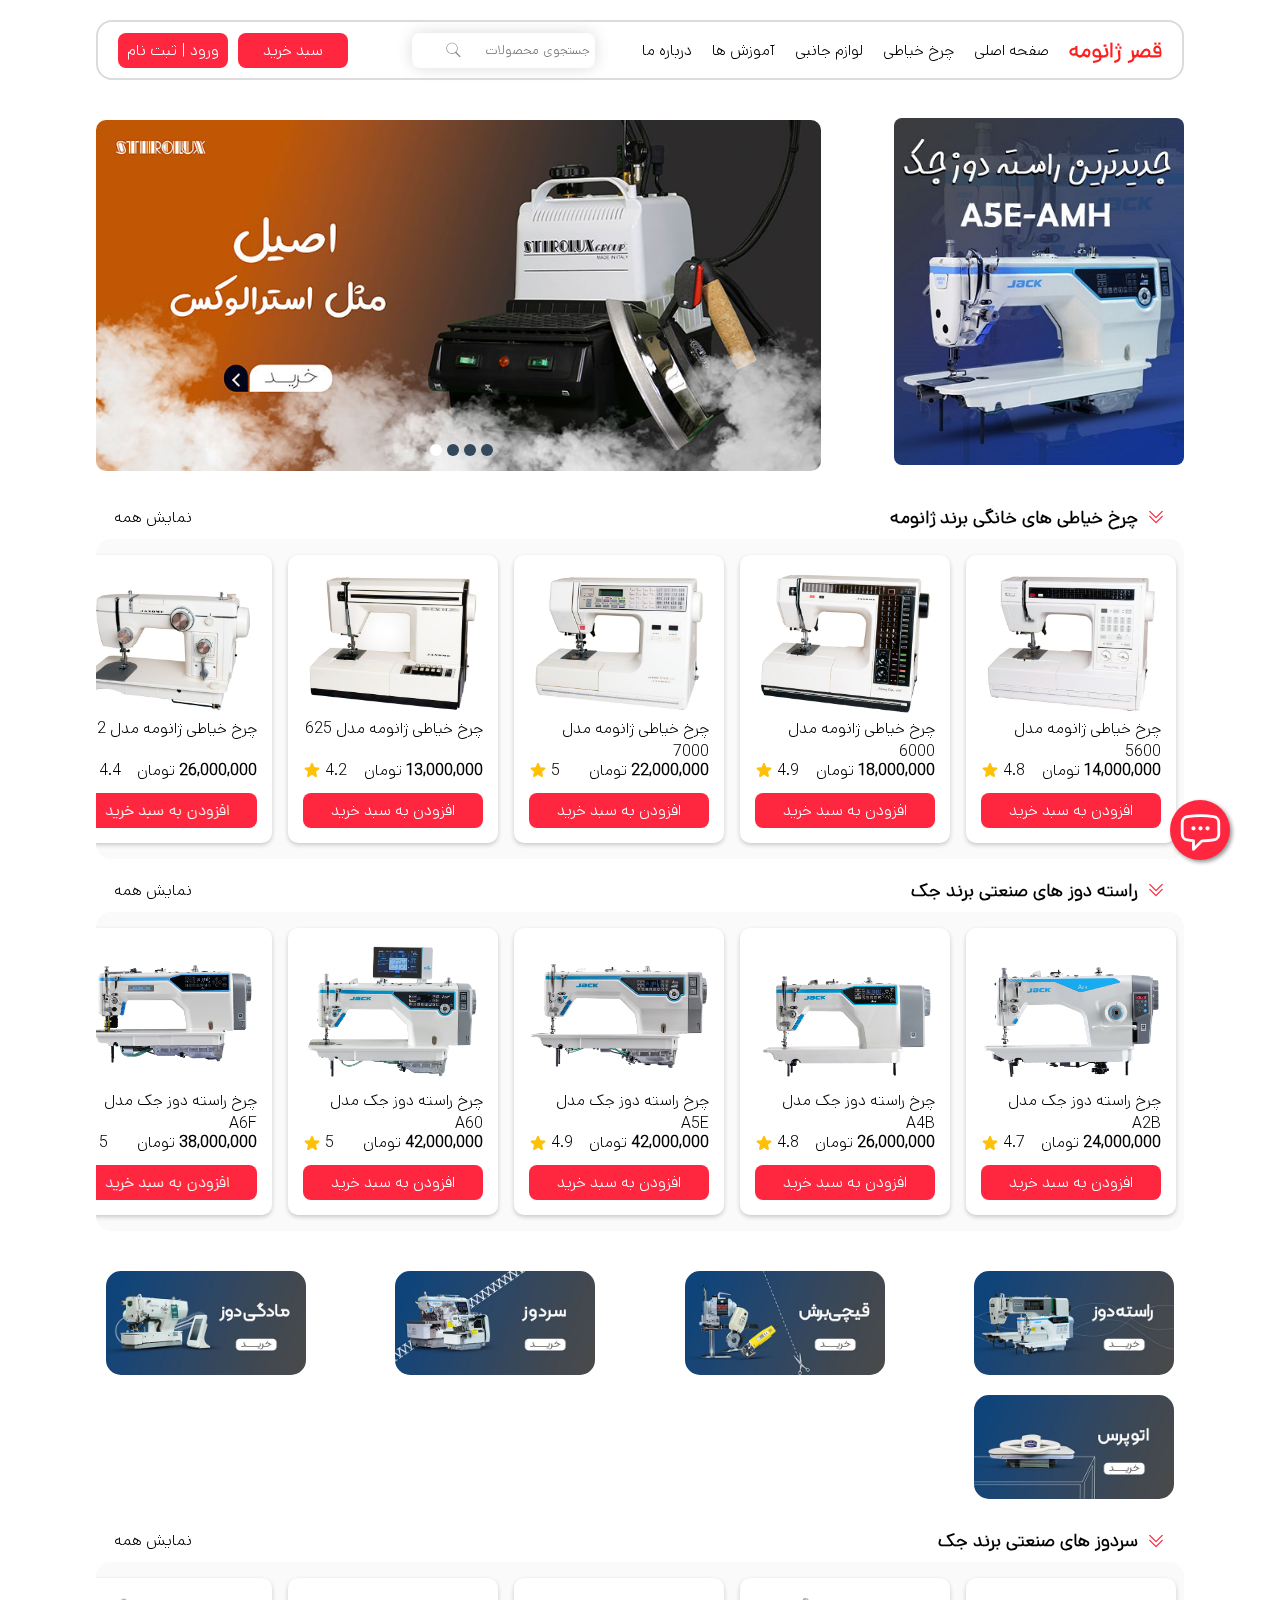
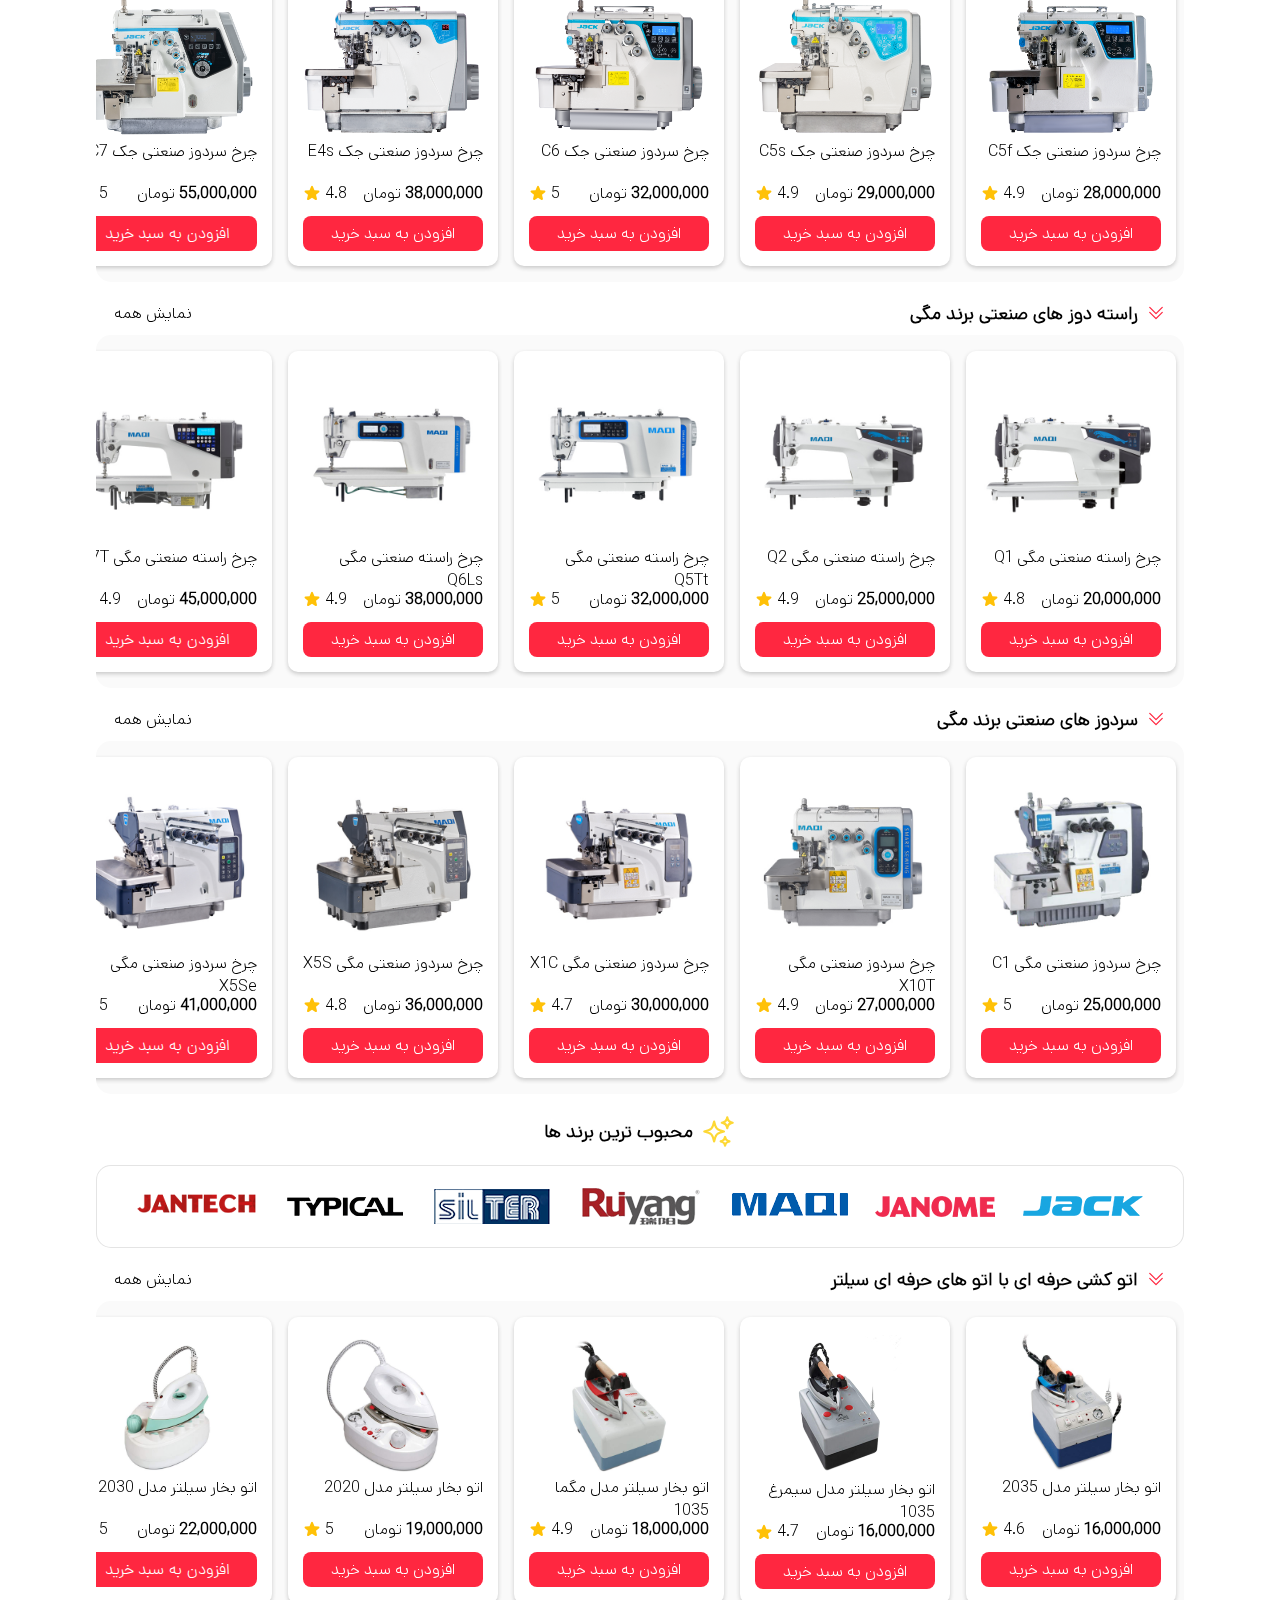
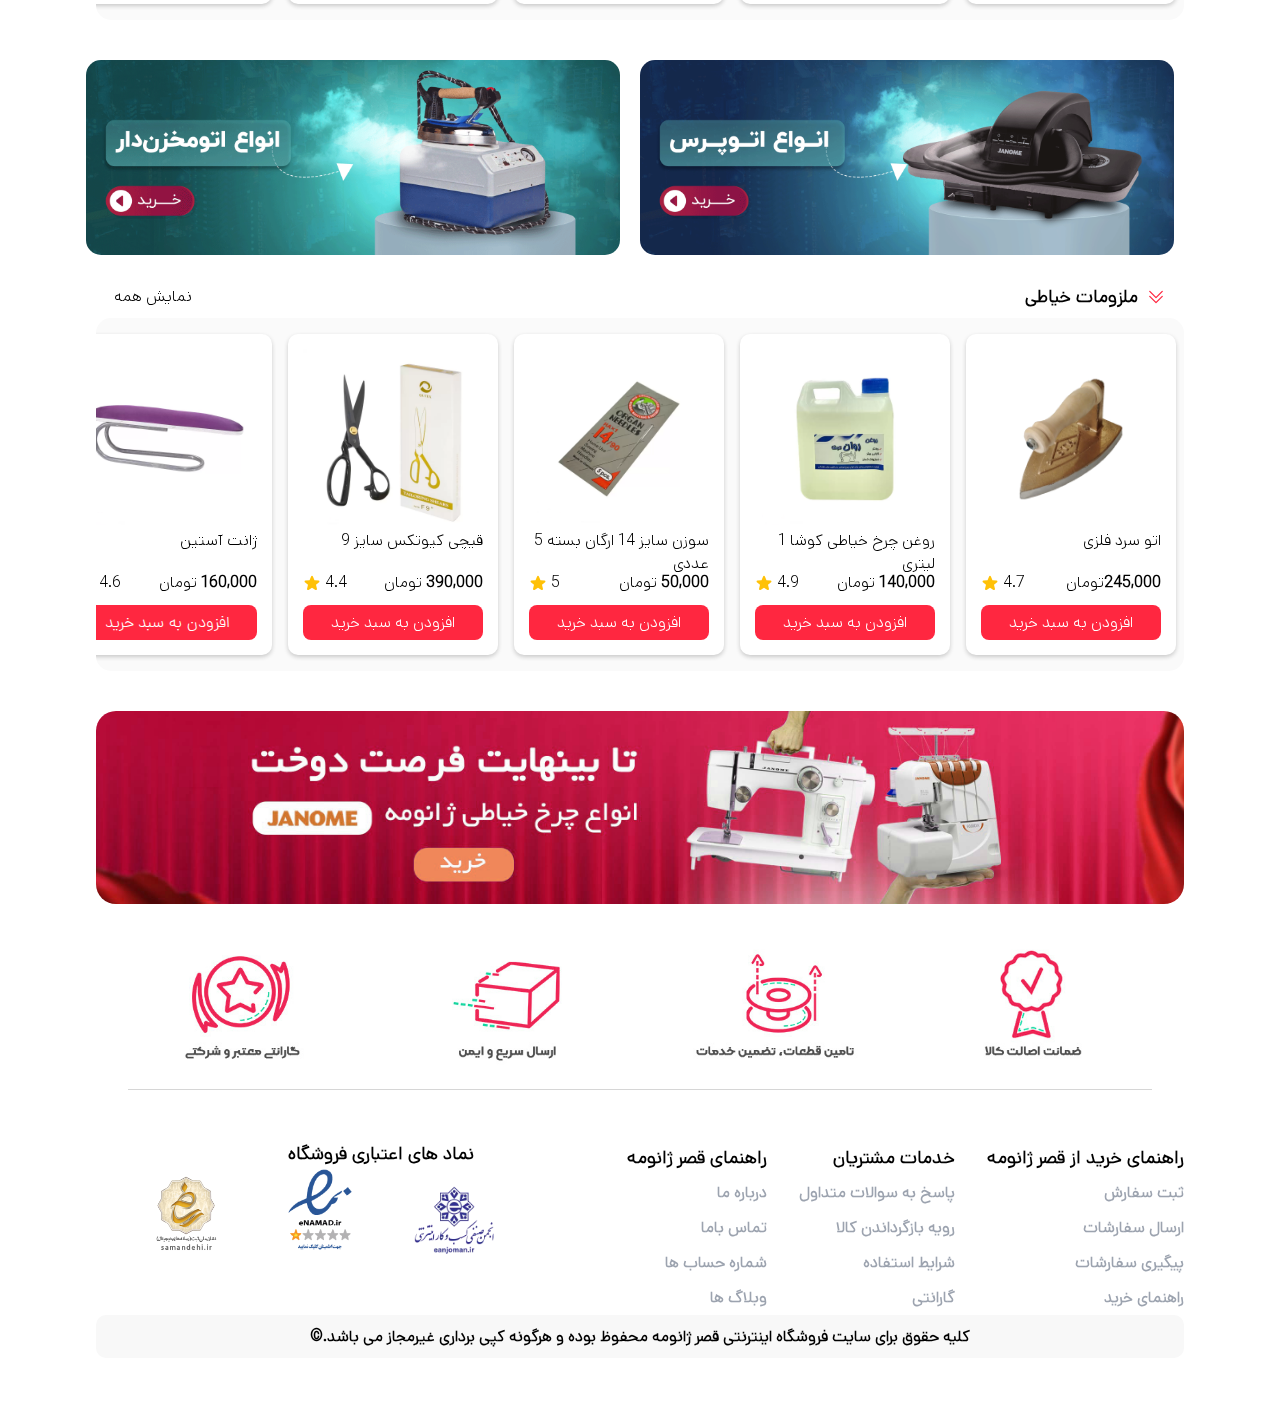
==== commit 0fd5c97c: "html update" ====
--- a/index.html
+++ b/index.html
@@ -1,11 +1,17 @@
-<!DOCTYPE html>
+<!DOCTYPE HTML PUBLIC "-//W3C//DTD HTML 4.01 Transitional//EN" "http://www.w3.org/TR/html4/loose.dtd">
 <html lang="fa" dir="rtl">
   <head>
     <meta charset="UTF-8" />
     <meta name="viewport" content="width=device-width, initial-scale=1.0" />
     <link rel="stylesheet" href="style/home.css" />
-    <link rel="icon" href="icon/Qasre_Janome.png">
+    <link rel="icon" href="icon/Qasre_Janome.png" />
     <title>فروشگاه چرخ خیاطی قصر ژانومه</title>
+
+    <!-- Start WOWSlider.com HEAD section -->
+    <!-- add to the <head> of your page -->
+    <link rel="stylesheet" type="text/css" href="engine0/style.css" />
+    <script type="text/javascript" src="engine0/jquery.js"></script>
+    <!-- End WOWSlider.com HEAD section -->
   </head>
   <body>
     <header class="header__site">
@@ -29,6 +35,40 @@
           ><span class="header__text">درباره ما</span></a
         >
       </div>
+      <div class="item__center">
+        <input type="search" name="search" placeholder="جستجوی محصولات" />
+        <svg
+          xmlns="http://www.w3.org/2000/svg"
+          x="0px"
+          y="0px"
+          width="50"
+          height="50"
+          viewBox="0,0,256,256"
+        >
+          <g
+            fill="#878787"
+            fill-rule="nonzero"
+            stroke="none"
+            stroke-width="1"
+            stroke-linecap="butt"
+            stroke-linejoin="miter"
+            stroke-miterlimit="10"
+            stroke-dasharray=""
+            stroke-dashoffset="0"
+            font-family="none"
+            font-weight="none"
+            font-size="none"
+            text-anchor="none"
+            style="mix-blend-mode: normal"
+          >
+            <g transform="scale(5.12,5.12)">
+              <path
+                d="M21,3c-9.37891,0 -17,7.62109 -17,17c0,9.37891 7.62109,17 17,17c3.71094,0 7.14063,-1.19531 9.9375,-3.21875l13.15625,13.125l2.8125,-2.8125l-13,-13.03125c2.55469,-2.97656 4.09375,-6.83984 4.09375,-11.0625c0,-9.37891 -7.62109,-17 -17,-17zM21,5c8.29688,0 15,6.70313 15,15c0,8.29688 -6.70312,15 -15,15c-8.29687,0 -15,-6.70312 -15,-15c0,-8.29687 6.70313,-15 15,-15z"
+              ></path>
+            </g>
+          </g>
+        </svg>
+      </div>
       <div class="item__left">
         <a class="link__header" href=""
           ><button class="button__header">سبد خرید</button></a
@@ -37,643 +77,1347 @@
           ><button class="button__header">ورود | ثبت نام</button></a
         >
       </div>
+      <div class="line__rows__header">
+        <div class="rows"></div>
+        <div class="rows"></div>
+        <div class="rows"></div>
+      </div>
     </header>
 
-    <div class="header__image">
-      <img src="image_baner/cut_to_sew-copy.png" width="85%" height="120px">
-    </div> 
+    <div class="header__slider">
+     <div class="img__header__right"> <img src="image_baner/A5E.jpg" alt="" class="image__header" /></div>
+      <!-- Start WOWSlider.com BODY section -->
+      <!-- add to the <body> of your page -->
+      <div id="wowslider-container0">
+        <div class="ws_images">
+          <ul>
+            <li>
+              <img
+                src="data0/images/_0.jpg"
+                alt="کاچیران"
+                title="کاچیران"
+                id="wows0_0"
+              />
+            </li>
+            <li>
+              <img src="data0/images/_1.jpg" alt="جک" title="جک" id="wows0_1" />
+            </li>
+            <li>
+              <a href="http://wowslider.net"
+                ><img
+                  src="data0/images/_2.jpg"
+                  alt="javascript image slider"
+                  title="زوجی"
+                  id="wows0_2"
+              /></a>
+            </li>
+            <li>
+              <img
+                src="data0/images/_3.jpg"
+                alt="ژانومه"
+                title="ژانومه"
+                id="wows0_3"
+              />
+            </li>
+          </ul>
+        </div>
+        <div class="ws_bullets">
+          <div>
+            <a href="#" title="کاچیران"
+              ><span
+                ><img src="data0/tooltips/_0.jpg" alt="کاچیران" />1</span
+              ></a
+            >
+            <a href="#" title="جک"
+              ><span><img src="data0/tooltips/_1.jpg" alt="جک" />2</span></a
+            >
+            <a href="#" title="زوجی"
+              ><span><img src="data0/tooltips/_2.jpg" alt="زوجی" />3</span></a
+            >
+            <a href="#" title="ژانومه"
+              ><span><img src="data0/tooltips/_3.jpg" alt="ژانومه" />4</span></a
+            >
+          </div>
+        </div>
+        <div class="ws_script" style="position: absolute; left: -99%">
+          <a href="http://wowslider.net">css slideshow</a> by WOWSlider.com v9.0
+        </div>
+        <div class="ws_shadow"></div>
+      </div>
+    </div>
+    <script type="text/javascript" src="engine0/wowslider.js"></script>
+    <script type="text/javascript" src="engine0/script.js"></script>
+    <!-- End WOWSlider.com BODY section -->
+
     <div class="header__box">
-      <h3 class="header__box__text"><svg class="icon__box__shop"  xmlns="http://www.w3.org/2000/svg" fill="none" viewBox="0 0 24 24" stroke-width="1.5" stroke="currentColor">
-          <path stroke-linecap="round" stroke-linejoin="round" d="m4.5 5.25 7.5 7.5 7.5-7.5m-15 6 7.5 7.5 7.5-7.5" />
+      <h3 class="header__box__text">
+        <svg
+          class="icon__box__shop"
+          xmlns="http://www.w3.org/2000/svg"
+          fill="none"
+          viewBox="0 0 24 24"
+          stroke-width="1.5"
+          stroke="currentColor"
+        >
+          <path
+            stroke-linecap="round"
+            stroke-linejoin="round"
+            d="m4.5 5.25 7.5 7.5 7.5-7.5m-15 6 7.5 7.5 7.5-7.5"
+          />
         </svg>
-       چرخ خیاطی های خانگی برند ژانومه</h3>
-      <a class="header__box__link" href="janome.html" target="_blank">نمایش همه</a>
+        چرخ خیاطی های خانگی برند ژانومه
+      </h3>
+      <a class="header__box__link" href="janome.html" target="_blank"
+        >نمایش همه</a
+      >
     </div>
     <section class="section__site">
       <div class="box__shop">
-        <img class="box__shop__image" src="image/چرخ خیاطی ژانومه مدل  5600.jpg" alt="چرخ خیاطی ژانومه مدل  5600">
-        <h4 class="box__shop__caption">چرخ خیاطی ژانومه مدل  5600</h4>
+        <img
+          class="box__shop__image"
+          src="image/چرخ خیاطی ژانومه مدل  5600.jpg"
+          alt="چرخ خیاطی ژانومه مدل  5600"
+        />
+        <h4 class="box__shop__caption">چرخ خیاطی ژانومه مدل 5600</h4>
         <div class="price__rating">
           <span class="price">14,000,000 <sapn class="unit">تومان</sapn></span>
           <div class="rating">
             <span class="rating__number">4.8</span>
-          <svg class="rating__icon" xmlns="http://www.w3.org/2000/svg" viewBox="0 0 24 24" fill="currentColor">
-            <path fill-rule="evenodd" d="M10.788 3.21c.448-1.077 1.976-1.077 2.424 0l2.082 5.006 5.404.434c1.164.093 1.636 1.545.749 2.305l-4.117 3.527 1.257 5.273c.271 1.136-.964 2.033-1.96 1.425L12 18.354 7.373 21.18c-.996.608-2.231-.29-1.96-1.425l1.257-5.273-4.117-3.527c-.887-.76-.415-2.212.749-2.305l5.404-.434 2.082-5.005Z" clip-rule="evenodd" />
-          </svg>         
-          </div> 
-        </div>
-        <a href="Janome_5600.html"><button class="button__add__shop">افزودن به سبد خرید</button></a>
-      </div>
-      <div class="box__shop">
-        <img class="box__shop__image" src="image/چرخ خیاطی ژانومه مدل  6000.jpg" alt="چرخ خیاطی ژانومه مدل  6000">
-        <h4 class="box__shop__caption">چرخ خیاطی ژانومه مدل  6000</h4>
+            <svg
+              class="rating__icon"
+              xmlns="http://www.w3.org/2000/svg"
+              viewBox="0 0 24 24"
+              fill="currentColor"
+            >
+              <path
+                fill-rule="evenodd"
+                d="M10.788 3.21c.448-1.077 1.976-1.077 2.424 0l2.082 5.006 5.404.434c1.164.093 1.636 1.545.749 2.305l-4.117 3.527 1.257 5.273c.271 1.136-.964 2.033-1.96 1.425L12 18.354 7.373 21.18c-.996.608-2.231-.29-1.96-1.425l1.257-5.273-4.117-3.527c-.887-.76-.415-2.212.749-2.305l5.404-.434 2.082-5.005Z"
+                clip-rule="evenodd"
+              />
+            </svg>
+          </div>
+        </div>
+        <a href="Janome_5600.html"
+          ><button class="button__add__shop">افزودن به سبد خرید</button></a
+        >
+      </div>
+      <div class="box__shop">
+        <img
+          class="box__shop__image"
+          src="image/چرخ خیاطی ژانومه مدل  6000.jpg"
+          alt="چرخ خیاطی ژانومه مدل  6000"
+        />
+        <h4 class="box__shop__caption">چرخ خیاطی ژانومه مدل 6000</h4>
         <div class="price__rating">
           <span class="price">18,000,000 <sapn class="unit">تومان</sapn></span>
           <div class="rating">
             <span class="rating__number">4.9</span>
-          <svg class="rating__icon" xmlns="http://www.w3.org/2000/svg" viewBox="0 0 24 24" fill="currentColor">
-            <path fill-rule="evenodd" d="M10.788 3.21c.448-1.077 1.976-1.077 2.424 0l2.082 5.006 5.404.434c1.164.093 1.636 1.545.749 2.305l-4.117 3.527 1.257 5.273c.271 1.136-.964 2.033-1.96 1.425L12 18.354 7.373 21.18c-.996.608-2.231-.29-1.96-1.425l1.257-5.273-4.117-3.527c-.887-.76-.415-2.212.749-2.305l5.404-.434 2.082-5.005Z" clip-rule="evenodd" />
-          </svg>         
-          </div> 
-        </div>
-        <a href="Janome_6000.html"><button class="button__add__shop">افزودن به سبد خرید</button></a>
-      </div>
-      <div class="box__shop">
-        <img class="box__shop__image" src="image/چرخ خیاطی ژانومه مدل  7000.jpg" alt="چرخ خیاطی ژانومه مدل  7000">
-        <h4 class="box__shop__caption">چرخ خیاطی ژانومه مدل  7000</h4>
+            <svg
+              class="rating__icon"
+              xmlns="http://www.w3.org/2000/svg"
+              viewBox="0 0 24 24"
+              fill="currentColor"
+            >
+              <path
+                fill-rule="evenodd"
+                d="M10.788 3.21c.448-1.077 1.976-1.077 2.424 0l2.082 5.006 5.404.434c1.164.093 1.636 1.545.749 2.305l-4.117 3.527 1.257 5.273c.271 1.136-.964 2.033-1.96 1.425L12 18.354 7.373 21.18c-.996.608-2.231-.29-1.96-1.425l1.257-5.273-4.117-3.527c-.887-.76-.415-2.212.749-2.305l5.404-.434 2.082-5.005Z"
+                clip-rule="evenodd"
+              />
+            </svg>
+          </div>
+        </div>
+        <a href="Janome_6000.html"
+          ><button class="button__add__shop">افزودن به سبد خرید</button></a
+        >
+      </div>
+      <div class="box__shop">
+        <img
+          class="box__shop__image"
+          src="image/چرخ خیاطی ژانومه مدل  7000.jpg"
+          alt="چرخ خیاطی ژانومه مدل  7000"
+        />
+        <h4 class="box__shop__caption">چرخ خیاطی ژانومه مدل 7000</h4>
         <div class="price__rating">
           <span class="price">22,000,000 <sapn class="unit">تومان</sapn></span>
           <div class="rating">
             <span class="rating__number">5</span>
-          <svg class="rating__icon" xmlns="http://www.w3.org/2000/svg" viewBox="0 0 24 24" fill="currentColor">
-            <path fill-rule="evenodd" d="M10.788 3.21c.448-1.077 1.976-1.077 2.424 0l2.082 5.006 5.404.434c1.164.093 1.636 1.545.749 2.305l-4.117 3.527 1.257 5.273c.271 1.136-.964 2.033-1.96 1.425L12 18.354 7.373 21.18c-.996.608-2.231-.29-1.96-1.425l1.257-5.273-4.117-3.527c-.887-.76-.415-2.212.749-2.305l5.404-.434 2.082-5.005Z" clip-rule="evenodd" />
-          </svg>         
-          </div> 
-        </div>
-        <a href="Janome_7000.html"><button class="button__add__shop">افزودن به سبد خرید</button></a>
-      </div>
-      <div class="box__shop">
-        <img class="box__shop__image" src="image/چرخ خیاطی ژانومه مدل 625.jpg" alt="چرخ خیاطی ژانومه مدل  625">
-        <h4 class="box__shop__caption">چرخ خیاطی ژانومه مدل  625</h4>
+            <svg
+              class="rating__icon"
+              xmlns="http://www.w3.org/2000/svg"
+              viewBox="0 0 24 24"
+              fill="currentColor"
+            >
+              <path
+                fill-rule="evenodd"
+                d="M10.788 3.21c.448-1.077 1.976-1.077 2.424 0l2.082 5.006 5.404.434c1.164.093 1.636 1.545.749 2.305l-4.117 3.527 1.257 5.273c.271 1.136-.964 2.033-1.96 1.425L12 18.354 7.373 21.18c-.996.608-2.231-.29-1.96-1.425l1.257-5.273-4.117-3.527c-.887-.76-.415-2.212.749-2.305l5.404-.434 2.082-5.005Z"
+                clip-rule="evenodd"
+              />
+            </svg>
+          </div>
+        </div>
+        <a href="Janome_7000.html"
+          ><button class="button__add__shop">افزودن به سبد خرید</button></a
+        >
+      </div>
+      <div class="box__shop">
+        <img
+          class="box__shop__image"
+          src="image/چرخ خیاطی ژانومه مدل 625.jpg"
+          alt="چرخ خیاطی ژانومه مدل  625"
+        />
+        <h4 class="box__shop__caption">چرخ خیاطی ژانومه مدل 625</h4>
         <div class="price__rating">
           <span class="price">13,000,000 <sapn class="unit">تومان</sapn></span>
           <div class="rating">
             <span class="rating__number">4.2</span>
-          <svg class="rating__icon" xmlns="http://www.w3.org/2000/svg" viewBox="0 0 24 24" fill="currentColor">
-            <path fill-rule="evenodd" d="M10.788 3.21c.448-1.077 1.976-1.077 2.424 0l2.082 5.006 5.404.434c1.164.093 1.636 1.545.749 2.305l-4.117 3.527 1.257 5.273c.271 1.136-.964 2.033-1.96 1.425L12 18.354 7.373 21.18c-.996.608-2.231-.29-1.96-1.425l1.257-5.273-4.117-3.527c-.887-.76-.415-2.212.749-2.305l5.404-.434 2.082-5.005Z" clip-rule="evenodd" />
-          </svg>         
-          </div> 
-        </div>
-        <a href="Janome_625.html"><button class="button__add__shop">افزودن به سبد خرید</button></a>
-      </div>
-      <div class="box__shop">
-        <img class="box__shop__image" src="image/چرخ خیاطی ژانومه مدل 802 .jpg" alt="">
-        <h4 class="box__shop__caption">چرخ خیاطی ژانومه مدل  802</h4>
+            <svg
+              class="rating__icon"
+              xmlns="http://www.w3.org/2000/svg"
+              viewBox="0 0 24 24"
+              fill="currentColor"
+            >
+              <path
+                fill-rule="evenodd"
+                d="M10.788 3.21c.448-1.077 1.976-1.077 2.424 0l2.082 5.006 5.404.434c1.164.093 1.636 1.545.749 2.305l-4.117 3.527 1.257 5.273c.271 1.136-.964 2.033-1.96 1.425L12 18.354 7.373 21.18c-.996.608-2.231-.29-1.96-1.425l1.257-5.273-4.117-3.527c-.887-.76-.415-2.212.749-2.305l5.404-.434 2.082-5.005Z"
+                clip-rule="evenodd"
+              />
+            </svg>
+          </div>
+        </div>
+        <a href="Janome_625.html"
+          ><button class="button__add__shop">افزودن به سبد خرید</button></a
+        >
+      </div>
+      <div class="box__shop">
+        <img
+          class="box__shop__image"
+          src="image/چرخ خیاطی ژانومه مدل 802 .jpg"
+          alt=""
+        />
+        <h4 class="box__shop__caption">چرخ خیاطی ژانومه مدل 802</h4>
         <div class="price__rating">
           <span class="price">26,000,000 <sapn class="unit">تومان</sapn></span>
           <div class="rating">
             <span class="rating__number">4.4</span>
-          <svg class="rating__icon" xmlns="http://www.w3.org/2000/svg" viewBox="0 0 24 24" fill="currentColor">
-            <path fill-rule="evenodd" d="M10.788 3.21c.448-1.077 1.976-1.077 2.424 0l2.082 5.006 5.404.434c1.164.093 1.636 1.545.749 2.305l-4.117 3.527 1.257 5.273c.271 1.136-.964 2.033-1.96 1.425L12 18.354 7.373 21.18c-.996.608-2.231-.29-1.96-1.425l1.257-5.273-4.117-3.527c-.887-.76-.415-2.212.749-2.305l5.404-.434 2.082-5.005Z" clip-rule="evenodd" />
-          </svg>         
-          </div> 
-        </div>
-        <a href="Janome_802.html"><button class="button__add__shop">افزودن به سبد خرید</button></a>
+            <svg
+              class="rating__icon"
+              xmlns="http://www.w3.org/2000/svg"
+              viewBox="0 0 24 24"
+              fill="currentColor"
+            >
+              <path
+                fill-rule="evenodd"
+                d="M10.788 3.21c.448-1.077 1.976-1.077 2.424 0l2.082 5.006 5.404.434c1.164.093 1.636 1.545.749 2.305l-4.117 3.527 1.257 5.273c.271 1.136-.964 2.033-1.96 1.425L12 18.354 7.373 21.18c-.996.608-2.231-.29-1.96-1.425l1.257-5.273-4.117-3.527c-.887-.76-.415-2.212.749-2.305l5.404-.434 2.082-5.005Z"
+                clip-rule="evenodd"
+              />
+            </svg>
+          </div>
+        </div>
+        <a href="Janome_802.html"
+          ><button class="button__add__shop">افزودن به سبد خرید</button></a
+        >
       </div>
     </section>
 
     <div class="header__box">
-      <h3 class="header__box__text"><svg class="icon__box__shop"  xmlns="http://www.w3.org/2000/svg" fill="none" viewBox="0 0 24 24" stroke-width="1.5" stroke="currentColor">
-          <path stroke-linecap="round" stroke-linejoin="round" d="m4.5 5.25 7.5 7.5 7.5-7.5m-15 6 7.5 7.5 7.5-7.5" />
+      <h3 class="header__box__text">
+        <svg
+          class="icon__box__shop"
+          xmlns="http://www.w3.org/2000/svg"
+          fill="none"
+          viewBox="0 0 24 24"
+          stroke-width="1.5"
+          stroke="currentColor"
+        >
+          <path
+            stroke-linecap="round"
+            stroke-linejoin="round"
+            d="m4.5 5.25 7.5 7.5 7.5-7.5m-15 6 7.5 7.5 7.5-7.5"
+          />
         </svg>
-         راسته دوز های صنعتی برند مگی</h3>
+        راسته دوز های صنعتی برند جک
+      </h3>
       <a class="header__box__link" href="#">نمایش همه</a>
     </div>
     <section class="section__site">
       <div class="box__shop">
-        <img class="box__shop__image" src="image/چرخ راسته جک مدل A2B.png" alt="چرخ راسته دوز جک مدل A2B">
+        <img
+          class="box__shop__image"
+          src="image/چرخ راسته جک مدل A2B.png"
+          alt="چرخ راسته دوز جک مدل A2B"
+        />
         <h4 class="box__shop__caption">چرخ راسته دوز جک مدل A2B</h4>
         <div class="price__rating">
           <span class="price">24,000,000 <sapn class="unit">تومان</sapn></span>
           <div class="rating">
             <span class="rating__number">4.7</span>
-          <svg class="rating__icon" xmlns="http://www.w3.org/2000/svg" viewBox="0 0 24 24" fill="currentColor">
-            <path fill-rule="evenodd" d="M10.788 3.21c.448-1.077 1.976-1.077 2.424 0l2.082 5.006 5.404.434c1.164.093 1.636 1.545.749 2.305l-4.117 3.527 1.257 5.273c.271 1.136-.964 2.033-1.96 1.425L12 18.354 7.373 21.18c-.996.608-2.231-.29-1.96-1.425l1.257-5.273-4.117-3.527c-.887-.76-.415-2.212.749-2.305l5.404-.434 2.082-5.005Z" clip-rule="evenodd" />
-          </svg>         
-          </div> 
-        </div>
-        <button class="button__add__shop">افزودن به سبد خرید</button>
-      </div>
-      <div class="box__shop">
-        <img class="box__shop__image" src="image/چرخ راسته جک مدل A4B.png" alt="چرخ راسته دوز جک مدل A4B">
+            <svg
+              class="rating__icon"
+              xmlns="http://www.w3.org/2000/svg"
+              viewBox="0 0 24 24"
+              fill="currentColor"
+            >
+              <path
+                fill-rule="evenodd"
+                d="M10.788 3.21c.448-1.077 1.976-1.077 2.424 0l2.082 5.006 5.404.434c1.164.093 1.636 1.545.749 2.305l-4.117 3.527 1.257 5.273c.271 1.136-.964 2.033-1.96 1.425L12 18.354 7.373 21.18c-.996.608-2.231-.29-1.96-1.425l1.257-5.273-4.117-3.527c-.887-.76-.415-2.212.749-2.305l5.404-.434 2.082-5.005Z"
+                clip-rule="evenodd"
+              />
+            </svg>
+          </div>
+        </div>
+        <button class="button__add__shop">افزودن به سبد خرید</button>
+      </div>
+      <div class="box__shop">
+        <img
+          class="box__shop__image"
+          src="image/چرخ راسته جک مدل A4B.png"
+          alt="چرخ راسته دوز جک مدل A4B"
+        />
         <h4 class="box__shop__caption">چرخ راسته دوز جک مدل A4B</h4>
         <div class="price__rating">
           <span class="price">26,000,000 <sapn class="unit">تومان</sapn></span>
           <div class="rating">
             <span class="rating__number">4.8</span>
-          <svg class="rating__icon" xmlns="http://www.w3.org/2000/svg" viewBox="0 0 24 24" fill="currentColor">
-            <path fill-rule="evenodd" d="M10.788 3.21c.448-1.077 1.976-1.077 2.424 0l2.082 5.006 5.404.434c1.164.093 1.636 1.545.749 2.305l-4.117 3.527 1.257 5.273c.271 1.136-.964 2.033-1.96 1.425L12 18.354 7.373 21.18c-.996.608-2.231-.29-1.96-1.425l1.257-5.273-4.117-3.527c-.887-.76-.415-2.212.749-2.305l5.404-.434 2.082-5.005Z" clip-rule="evenodd" />
-          </svg>         
-          </div> 
-        </div>
-        <button class="button__add__shop">افزودن به سبد خرید</button>
-      </div>
-      <div class="box__shop">
-        <img class="box__shop__image" src="image/چرخ راسته جک مدل A5E.png" alt="چرخ راسته دوز جک مدل A5E">
+            <svg
+              class="rating__icon"
+              xmlns="http://www.w3.org/2000/svg"
+              viewBox="0 0 24 24"
+              fill="currentColor"
+            >
+              <path
+                fill-rule="evenodd"
+                d="M10.788 3.21c.448-1.077 1.976-1.077 2.424 0l2.082 5.006 5.404.434c1.164.093 1.636 1.545.749 2.305l-4.117 3.527 1.257 5.273c.271 1.136-.964 2.033-1.96 1.425L12 18.354 7.373 21.18c-.996.608-2.231-.29-1.96-1.425l1.257-5.273-4.117-3.527c-.887-.76-.415-2.212.749-2.305l5.404-.434 2.082-5.005Z"
+                clip-rule="evenodd"
+              />
+            </svg>
+          </div>
+        </div>
+        <button class="button__add__shop">افزودن به سبد خرید</button>
+      </div>
+      <div class="box__shop">
+        <img
+          class="box__shop__image"
+          src="image/چرخ راسته جک مدل A5E.png"
+          alt="چرخ راسته دوز جک مدل A5E"
+        />
         <h4 class="box__shop__caption">چرخ راسته دوز جک مدل A5E</h4>
         <div class="price__rating">
           <span class="price">42,000,000 <sapn class="unit">تومان</sapn></span>
           <div class="rating">
             <span class="rating__number">4.9</span>
-          <svg class="rating__icon" xmlns="http://www.w3.org/2000/svg" viewBox="0 0 24 24" fill="currentColor">
-            <path fill-rule="evenodd" d="M10.788 3.21c.448-1.077 1.976-1.077 2.424 0l2.082 5.006 5.404.434c1.164.093 1.636 1.545.749 2.305l-4.117 3.527 1.257 5.273c.271 1.136-.964 2.033-1.96 1.425L12 18.354 7.373 21.18c-.996.608-2.231-.29-1.96-1.425l1.257-5.273-4.117-3.527c-.887-.76-.415-2.212.749-2.305l5.404-.434 2.082-5.005Z" clip-rule="evenodd" />
-          </svg>         
-          </div> 
-        </div>
-        <button class="button__add__shop">افزودن به سبد خرید</button>
-      </div>
-      <div class="box__shop">
-        <img class="box__shop__image" src="image/چرخ راسته جک مدل A60.png" alt="چرخ راسته دوز جک مدل A60">
+            <svg
+              class="rating__icon"
+              xmlns="http://www.w3.org/2000/svg"
+              viewBox="0 0 24 24"
+              fill="currentColor"
+            >
+              <path
+                fill-rule="evenodd"
+                d="M10.788 3.21c.448-1.077 1.976-1.077 2.424 0l2.082 5.006 5.404.434c1.164.093 1.636 1.545.749 2.305l-4.117 3.527 1.257 5.273c.271 1.136-.964 2.033-1.96 1.425L12 18.354 7.373 21.18c-.996.608-2.231-.29-1.96-1.425l1.257-5.273-4.117-3.527c-.887-.76-.415-2.212.749-2.305l5.404-.434 2.082-5.005Z"
+                clip-rule="evenodd"
+              />
+            </svg>
+          </div>
+        </div>
+        <button class="button__add__shop">افزودن به سبد خرید</button>
+      </div>
+      <div class="box__shop">
+        <img
+          class="box__shop__image"
+          src="image/چرخ راسته جک مدل A60.png"
+          alt="چرخ راسته دوز جک مدل A60"
+        />
         <h4 class="box__shop__caption">چرخ راسته دوز جک مدل A60</h4>
         <div class="price__rating">
           <span class="price">42,000,000 <sapn class="unit">تومان</sapn></span>
           <div class="rating">
             <span class="rating__number">5</span>
-          <svg class="rating__icon" xmlns="http://www.w3.org/2000/svg" viewBox="0 0 24 24" fill="currentColor">
-            <path fill-rule="evenodd" d="M10.788 3.21c.448-1.077 1.976-1.077 2.424 0l2.082 5.006 5.404.434c1.164.093 1.636 1.545.749 2.305l-4.117 3.527 1.257 5.273c.271 1.136-.964 2.033-1.96 1.425L12 18.354 7.373 21.18c-.996.608-2.231-.29-1.96-1.425l1.257-5.273-4.117-3.527c-.887-.76-.415-2.212.749-2.305l5.404-.434 2.082-5.005Z" clip-rule="evenodd" />
-          </svg>         
-          </div> 
-        </div>
-        <button class="button__add__shop">افزودن به سبد خرید</button>
-      </div>
-      <div class="box__shop">
-        <img class="box__shop__image" src="image/چرخ راسته جک مدل A6F.png" alt="چرخ راسته دوز جک مدل A6F">
+            <svg
+              class="rating__icon"
+              xmlns="http://www.w3.org/2000/svg"
+              viewBox="0 0 24 24"
+              fill="currentColor"
+            >
+              <path
+                fill-rule="evenodd"
+                d="M10.788 3.21c.448-1.077 1.976-1.077 2.424 0l2.082 5.006 5.404.434c1.164.093 1.636 1.545.749 2.305l-4.117 3.527 1.257 5.273c.271 1.136-.964 2.033-1.96 1.425L12 18.354 7.373 21.18c-.996.608-2.231-.29-1.96-1.425l1.257-5.273-4.117-3.527c-.887-.76-.415-2.212.749-2.305l5.404-.434 2.082-5.005Z"
+                clip-rule="evenodd"
+              />
+            </svg>
+          </div>
+        </div>
+        <button class="button__add__shop">افزودن به سبد خرید</button>
+      </div>
+      <div class="box__shop">
+        <img
+          class="box__shop__image"
+          src="image/چرخ راسته جک مدل A6F.png"
+          alt="چرخ راسته دوز جک مدل A6F"
+        />
         <h4 class="box__shop__caption">چرخ راسته دوز جک مدل A6F</h4>
         <div class="price__rating">
           <span class="price">38,000,000 <sapn class="unit">تومان</sapn></span>
           <div class="rating">
             <span class="rating__number">5</span>
-          <svg class="rating__icon" xmlns="http://www.w3.org/2000/svg" viewBox="0 0 24 24" fill="currentColor">
-            <path fill-rule="evenodd" d="M10.788 3.21c.448-1.077 1.976-1.077 2.424 0l2.082 5.006 5.404.434c1.164.093 1.636 1.545.749 2.305l-4.117 3.527 1.257 5.273c.271 1.136-.964 2.033-1.96 1.425L12 18.354 7.373 21.18c-.996.608-2.231-.29-1.96-1.425l1.257-5.273-4.117-3.527c-.887-.76-.415-2.212.749-2.305l5.404-.434 2.082-5.005Z" clip-rule="evenodd" />
-          </svg>         
-          </div> 
+            <svg
+              class="rating__icon"
+              xmlns="http://www.w3.org/2000/svg"
+              viewBox="0 0 24 24"
+              fill="currentColor"
+            >
+              <path
+                fill-rule="evenodd"
+                d="M10.788 3.21c.448-1.077 1.976-1.077 2.424 0l2.082 5.006 5.404.434c1.164.093 1.636 1.545.749 2.305l-4.117 3.527 1.257 5.273c.271 1.136-.964 2.033-1.96 1.425L12 18.354 7.373 21.18c-.996.608-2.231-.29-1.96-1.425l1.257-5.273-4.117-3.527c-.887-.76-.415-2.212.749-2.305l5.404-.434 2.082-5.005Z"
+                clip-rule="evenodd"
+              />
+            </svg>
+          </div>
         </div>
         <button class="button__add__shop">افزودن به سبد خرید</button>
       </div>
     </section>
 
     <div class="box__baner__site">
-      <img class="img__baner" src="image_baner/Lock_stitch.jpg" width="220px">
-      <img class="img__baner" src="image_baner/Cutting_machine-2.jpg" width="220px">
-      <img class="img__baner" src="image_baner/Overlock.jpg" width="220px">
-      <img class="img__baner" src="image_baner/bottonhole.jpg" width="220px">
-      <img class="img__baner" src="image_baner/Press_iron-1.jpg" width="220px">
+      <img class="img__baner" src="image_baner/Lock_stitch.jpg" width="220px" />
+      <img
+        class="img__baner"
+        src="image_baner/Cutting_machine-2.jpg"
+        width="220px"
+      />
+      <img class="img__baner" src="image_baner/Overlock.jpg" width="220px" />
+      <img class="img__baner" src="image_baner/bottonhole.jpg" width="220px" />
+      <img
+        class="img__baner"
+        src="image_baner/Press_iron-1.jpg"
+        width="220px"
+      />
     </div>
 
     <div class="header__box">
-      <h3 class="header__box__text"><svg class="icon__box__shop"  xmlns="http://www.w3.org/2000/svg" fill="none" viewBox="0 0 24 24" stroke-width="1.5" stroke="currentColor">
-          <path stroke-linecap="round" stroke-linejoin="round" d="m4.5 5.25 7.5 7.5 7.5-7.5m-15 6 7.5 7.5 7.5-7.5" />
+      <h3 class="header__box__text">
+        <svg
+          class="icon__box__shop"
+          xmlns="http://www.w3.org/2000/svg"
+          fill="none"
+          viewBox="0 0 24 24"
+          stroke-width="1.5"
+          stroke="currentColor"
+        >
+          <path
+            stroke-linecap="round"
+            stroke-linejoin="round"
+            d="m4.5 5.25 7.5 7.5 7.5-7.5m-15 6 7.5 7.5 7.5-7.5"
+          />
         </svg>
-         سردوز های صنعتی برند جک</h3>
+        سردوز های صنعتی برند جک
+      </h3>
       <a class="header__box__link" href="#">نمایش همه</a>
     </div>
     <section class="section__site">
       <div class="box__shop">
-        <img class="box__shop__image" src="image/چرخ سردوز جک مدل C5f.png" alt="چرخ سردوز صنعتی جک C5f">
+        <img
+          class="box__shop__image"
+          src="image/چرخ سردوز جک مدل C5f.png"
+          alt="چرخ سردوز صنعتی جک C5f"
+        />
         <h4 class="box__shop__caption">چرخ سردوز صنعتی جک C5f</h4>
         <div class="price__rating">
           <span class="price">28,000,000 <sapn class="unit">تومان</sapn></span>
           <div class="rating">
             <span class="rating__number">4.9</span>
-          <svg class="rating__icon" xmlns="http://www.w3.org/2000/svg" viewBox="0 0 24 24" fill="currentColor">
-            <path fill-rule="evenodd" d="M10.788 3.21c.448-1.077 1.976-1.077 2.424 0l2.082 5.006 5.404.434c1.164.093 1.636 1.545.749 2.305l-4.117 3.527 1.257 5.273c.271 1.136-.964 2.033-1.96 1.425L12 18.354 7.373 21.18c-.996.608-2.231-.29-1.96-1.425l1.257-5.273-4.117-3.527c-.887-.76-.415-2.212.749-2.305l5.404-.434 2.082-5.005Z" clip-rule="evenodd" />
-          </svg>         
-          </div> 
-        </div>
-        <button class="button__add__shop">افزودن به سبد خرید</button>
-      </div>
-      <div class="box__shop">
-        <img class="box__shop__image" src="image/چرخ سردوز جک مدل C5s.png" alt="چرخ سردوز صنعتی جک C5s">
+            <svg
+              class="rating__icon"
+              xmlns="http://www.w3.org/2000/svg"
+              viewBox="0 0 24 24"
+              fill="currentColor"
+            >
+              <path
+                fill-rule="evenodd"
+                d="M10.788 3.21c.448-1.077 1.976-1.077 2.424 0l2.082 5.006 5.404.434c1.164.093 1.636 1.545.749 2.305l-4.117 3.527 1.257 5.273c.271 1.136-.964 2.033-1.96 1.425L12 18.354 7.373 21.18c-.996.608-2.231-.29-1.96-1.425l1.257-5.273-4.117-3.527c-.887-.76-.415-2.212.749-2.305l5.404-.434 2.082-5.005Z"
+                clip-rule="evenodd"
+              />
+            </svg>
+          </div>
+        </div>
+        <button class="button__add__shop">افزودن به سبد خرید</button>
+      </div>
+      <div class="box__shop">
+        <img
+          class="box__shop__image"
+          src="image/چرخ سردوز جک مدل C5s.png"
+          alt="چرخ سردوز صنعتی جک C5s"
+        />
         <h4 class="box__shop__caption">چرخ سردوز صنعتی جک C5s</h4>
         <div class="price__rating">
           <span class="price">29,000,000 <sapn class="unit">تومان</sapn></span>
           <div class="rating">
             <span class="rating__number">4.9</span>
-          <svg class="rating__icon" xmlns="http://www.w3.org/2000/svg" viewBox="0 0 24 24" fill="currentColor">
-            <path fill-rule="evenodd" d="M10.788 3.21c.448-1.077 1.976-1.077 2.424 0l2.082 5.006 5.404.434c1.164.093 1.636 1.545.749 2.305l-4.117 3.527 1.257 5.273c.271 1.136-.964 2.033-1.96 1.425L12 18.354 7.373 21.18c-.996.608-2.231-.29-1.96-1.425l1.257-5.273-4.117-3.527c-.887-.76-.415-2.212.749-2.305l5.404-.434 2.082-5.005Z" clip-rule="evenodd" />
-          </svg>         
-          </div> 
-        </div>
-        <button class="button__add__shop">افزودن به سبد خرید</button>
-      </div>
-      <div class="box__shop">
-        <img class="box__shop__image" src="image/چرخ سردوز جک مدل C6.png" alt="چرخ سردوز صنعتی جک C6">
+            <svg
+              class="rating__icon"
+              xmlns="http://www.w3.org/2000/svg"
+              viewBox="0 0 24 24"
+              fill="currentColor"
+            >
+              <path
+                fill-rule="evenodd"
+                d="M10.788 3.21c.448-1.077 1.976-1.077 2.424 0l2.082 5.006 5.404.434c1.164.093 1.636 1.545.749 2.305l-4.117 3.527 1.257 5.273c.271 1.136-.964 2.033-1.96 1.425L12 18.354 7.373 21.18c-.996.608-2.231-.29-1.96-1.425l1.257-5.273-4.117-3.527c-.887-.76-.415-2.212.749-2.305l5.404-.434 2.082-5.005Z"
+                clip-rule="evenodd"
+              />
+            </svg>
+          </div>
+        </div>
+        <button class="button__add__shop">افزودن به سبد خرید</button>
+      </div>
+      <div class="box__shop">
+        <img
+          class="box__shop__image"
+          src="image/چرخ سردوز جک مدل C6.png"
+          alt="چرخ سردوز صنعتی جک C6"
+        />
         <h4 class="box__shop__caption">چرخ سردوز صنعتی جک C6</h4>
         <div class="price__rating">
           <span class="price">32,000,000 <sapn class="unit">تومان</sapn></span>
           <div class="rating">
             <span class="rating__number">5</span>
-          <svg class="rating__icon" xmlns="http://www.w3.org/2000/svg" viewBox="0 0 24 24" fill="currentColor">
-            <path fill-rule="evenodd" d="M10.788 3.21c.448-1.077 1.976-1.077 2.424 0l2.082 5.006 5.404.434c1.164.093 1.636 1.545.749 2.305l-4.117 3.527 1.257 5.273c.271 1.136-.964 2.033-1.96 1.425L12 18.354 7.373 21.18c-.996.608-2.231-.29-1.96-1.425l1.257-5.273-4.117-3.527c-.887-.76-.415-2.212.749-2.305l5.404-.434 2.082-5.005Z" clip-rule="evenodd" />
-          </svg>         
-          </div> 
-        </div>
-        <button class="button__add__shop">افزودن به سبد خرید</button>
-      </div>
-      <div class="box__shop">
-        <img class="box__shop__image" src="image/چرخ سردوز جک مدل E4s.png" alt="چرخ سردوز صنعتی جک E4s">
+            <svg
+              class="rating__icon"
+              xmlns="http://www.w3.org/2000/svg"
+              viewBox="0 0 24 24"
+              fill="currentColor"
+            >
+              <path
+                fill-rule="evenodd"
+                d="M10.788 3.21c.448-1.077 1.976-1.077 2.424 0l2.082 5.006 5.404.434c1.164.093 1.636 1.545.749 2.305l-4.117 3.527 1.257 5.273c.271 1.136-.964 2.033-1.96 1.425L12 18.354 7.373 21.18c-.996.608-2.231-.29-1.96-1.425l1.257-5.273-4.117-3.527c-.887-.76-.415-2.212.749-2.305l5.404-.434 2.082-5.005Z"
+                clip-rule="evenodd"
+              />
+            </svg>
+          </div>
+        </div>
+        <button class="button__add__shop">افزودن به سبد خرید</button>
+      </div>
+      <div class="box__shop">
+        <img
+          class="box__shop__image"
+          src="image/چرخ سردوز جک مدل E4s.png"
+          alt="چرخ سردوز صنعتی جک E4s"
+        />
         <h4 class="box__shop__caption">چرخ سردوز صنعتی جک E4s</h4>
         <div class="price__rating">
           <span class="price">38,000,000 <sapn class="unit">تومان</sapn></span>
           <div class="rating">
             <span class="rating__number">4.8</span>
-          <svg class="rating__icon" xmlns="http://www.w3.org/2000/svg" viewBox="0 0 24 24" fill="currentColor">
-            <path fill-rule="evenodd" d="M10.788 3.21c.448-1.077 1.976-1.077 2.424 0l2.082 5.006 5.404.434c1.164.093 1.636 1.545.749 2.305l-4.117 3.527 1.257 5.273c.271 1.136-.964 2.033-1.96 1.425L12 18.354 7.373 21.18c-.996.608-2.231-.29-1.96-1.425l1.257-5.273-4.117-3.527c-.887-.76-.415-2.212.749-2.305l5.404-.434 2.082-5.005Z" clip-rule="evenodd" />
-          </svg>         
-          </div> 
-        </div>
-        <button class="button__add__shop">افزودن به سبد خرید</button>
-      </div>
-      <div class="box__shop">
-        <img class="box__shop__image" src="image/چرخ سردوز جک مدل C7  Urus.png" alt="چرخ سردوز صنعتی جک C7">
+            <svg
+              class="rating__icon"
+              xmlns="http://www.w3.org/2000/svg"
+              viewBox="0 0 24 24"
+              fill="currentColor"
+            >
+              <path
+                fill-rule="evenodd"
+                d="M10.788 3.21c.448-1.077 1.976-1.077 2.424 0l2.082 5.006 5.404.434c1.164.093 1.636 1.545.749 2.305l-4.117 3.527 1.257 5.273c.271 1.136-.964 2.033-1.96 1.425L12 18.354 7.373 21.18c-.996.608-2.231-.29-1.96-1.425l1.257-5.273-4.117-3.527c-.887-.76-.415-2.212.749-2.305l5.404-.434 2.082-5.005Z"
+                clip-rule="evenodd"
+              />
+            </svg>
+          </div>
+        </div>
+        <button class="button__add__shop">افزودن به سبد خرید</button>
+      </div>
+      <div class="box__shop">
+        <img
+          class="box__shop__image"
+          src="image/چرخ سردوز جک مدل C7  Urus.png"
+          alt="چرخ سردوز صنعتی جک C7"
+        />
         <h4 class="box__shop__caption">چرخ سردوز صنعتی جک C7</h4>
         <div class="price__rating">
           <span class="price">55,000,000 <sapn class="unit">تومان</sapn></span>
           <div class="rating">
             <span class="rating__number">5</span>
-          <svg class="rating__icon" xmlns="http://www.w3.org/2000/svg" viewBox="0 0 24 24" fill="currentColor">
-            <path fill-rule="evenodd" d="M10.788 3.21c.448-1.077 1.976-1.077 2.424 0l2.082 5.006 5.404.434c1.164.093 1.636 1.545.749 2.305l-4.117 3.527 1.257 5.273c.271 1.136-.964 2.033-1.96 1.425L12 18.354 7.373 21.18c-.996.608-2.231-.29-1.96-1.425l1.257-5.273-4.117-3.527c-.887-.76-.415-2.212.749-2.305l5.404-.434 2.082-5.005Z" clip-rule="evenodd" />
-          </svg>         
-          </div> 
+            <svg
+              class="rating__icon"
+              xmlns="http://www.w3.org/2000/svg"
+              viewBox="0 0 24 24"
+              fill="currentColor"
+            >
+              <path
+                fill-rule="evenodd"
+                d="M10.788 3.21c.448-1.077 1.976-1.077 2.424 0l2.082 5.006 5.404.434c1.164.093 1.636 1.545.749 2.305l-4.117 3.527 1.257 5.273c.271 1.136-.964 2.033-1.96 1.425L12 18.354 7.373 21.18c-.996.608-2.231-.29-1.96-1.425l1.257-5.273-4.117-3.527c-.887-.76-.415-2.212.749-2.305l5.404-.434 2.082-5.005Z"
+                clip-rule="evenodd"
+              />
+            </svg>
+          </div>
         </div>
         <button class="button__add__shop">افزودن به سبد خرید</button>
       </div>
     </section>
 
     <div class="header__box">
-      <h3 class="header__box__text"><svg class="icon__box__shop"  xmlns="http://www.w3.org/2000/svg" fill="none" viewBox="0 0 24 24" stroke-width="1.5" stroke="currentColor">
-          <path stroke-linecap="round" stroke-linejoin="round" d="m4.5 5.25 7.5 7.5 7.5-7.5m-15 6 7.5 7.5 7.5-7.5" />
+      <h3 class="header__box__text">
+        <svg
+          class="icon__box__shop"
+          xmlns="http://www.w3.org/2000/svg"
+          fill="none"
+          viewBox="0 0 24 24"
+          stroke-width="1.5"
+          stroke="currentColor"
+        >
+          <path
+            stroke-linecap="round"
+            stroke-linejoin="round"
+            d="m4.5 5.25 7.5 7.5 7.5-7.5m-15 6 7.5 7.5 7.5-7.5"
+          />
         </svg>
-       راسته دوز های صنعتی برند مگی</h3>
+        راسته دوز های صنعتی برند مگی
+      </h3>
       <a class="header__box__link" href="#">نمایش همه</a>
     </div>
     <section class="section__site">
       <div class="box__shop">
-        <img class="box__shop__image" src="image/چرخ راسته مگی مدل Q1.jpg" alt="چرخ راسته صنعتی مگی Q1">
+        <img
+          class="box__shop__image"
+          src="image/چرخ راسته مگی مدل Q1.jpg"
+          alt="چرخ راسته صنعتی مگی Q1"
+        />
         <h4 class="box__shop__caption">چرخ راسته صنعتی مگی Q1</h4>
         <div class="price__rating">
           <span class="price">20,000,000 <sapn class="unit">تومان</sapn></span>
           <div class="rating">
             <span class="rating__number">4.8</span>
-          <svg class="rating__icon" xmlns="http://www.w3.org/2000/svg" viewBox="0 0 24 24" fill="currentColor">
-            <path fill-rule="evenodd" d="M10.788 3.21c.448-1.077 1.976-1.077 2.424 0l2.082 5.006 5.404.434c1.164.093 1.636 1.545.749 2.305l-4.117 3.527 1.257 5.273c.271 1.136-.964 2.033-1.96 1.425L12 18.354 7.373 21.18c-.996.608-2.231-.29-1.96-1.425l1.257-5.273-4.117-3.527c-.887-.76-.415-2.212.749-2.305l5.404-.434 2.082-5.005Z" clip-rule="evenodd" />
-          </svg>         
-          </div> 
-        </div>
-        <button class="button__add__shop">افزودن به سبد خرید</button>
-      </div>
-      <div class="box__shop">
-        <img class="box__shop__image" src="image/چرخ راسته مگی مدل Q2.jpg" alt="چرخ راسته صنعتی مگی Q2">
+            <svg
+              class="rating__icon"
+              xmlns="http://www.w3.org/2000/svg"
+              viewBox="0 0 24 24"
+              fill="currentColor"
+            >
+              <path
+                fill-rule="evenodd"
+                d="M10.788 3.21c.448-1.077 1.976-1.077 2.424 0l2.082 5.006 5.404.434c1.164.093 1.636 1.545.749 2.305l-4.117 3.527 1.257 5.273c.271 1.136-.964 2.033-1.96 1.425L12 18.354 7.373 21.18c-.996.608-2.231-.29-1.96-1.425l1.257-5.273-4.117-3.527c-.887-.76-.415-2.212.749-2.305l5.404-.434 2.082-5.005Z"
+                clip-rule="evenodd"
+              />
+            </svg>
+          </div>
+        </div>
+        <button class="button__add__shop">افزودن به سبد خرید</button>
+      </div>
+      <div class="box__shop">
+        <img
+          class="box__shop__image"
+          src="image/چرخ راسته مگی مدل Q2.jpg"
+          alt="چرخ راسته صنعتی مگی Q2"
+        />
         <h4 class="box__shop__caption">چرخ راسته صنعتی مگی Q2</h4>
         <div class="price__rating">
           <span class="price">25,000,000 <sapn class="unit">تومان</sapn></span>
           <div class="rating">
             <span class="rating__number">4.9</span>
-          <svg class="rating__icon" xmlns="http://www.w3.org/2000/svg" viewBox="0 0 24 24" fill="currentColor">
-            <path fill-rule="evenodd" d="M10.788 3.21c.448-1.077 1.976-1.077 2.424 0l2.082 5.006 5.404.434c1.164.093 1.636 1.545.749 2.305l-4.117 3.527 1.257 5.273c.271 1.136-.964 2.033-1.96 1.425L12 18.354 7.373 21.18c-.996.608-2.231-.29-1.96-1.425l1.257-5.273-4.117-3.527c-.887-.76-.415-2.212.749-2.305l5.404-.434 2.082-5.005Z" clip-rule="evenodd" />
-          </svg>         
-          </div> 
-        </div>
-        <button class="button__add__shop">افزودن به سبد خرید</button>
-      </div>
-      <div class="box__shop">
-        <img class="box__shop__image" src="image/چرخ راسته مگی مدل Q5Tt.jpg" alt="چرخ راسته صنعتی مگی Q5Tt">
+            <svg
+              class="rating__icon"
+              xmlns="http://www.w3.org/2000/svg"
+              viewBox="0 0 24 24"
+              fill="currentColor"
+            >
+              <path
+                fill-rule="evenodd"
+                d="M10.788 3.21c.448-1.077 1.976-1.077 2.424 0l2.082 5.006 5.404.434c1.164.093 1.636 1.545.749 2.305l-4.117 3.527 1.257 5.273c.271 1.136-.964 2.033-1.96 1.425L12 18.354 7.373 21.18c-.996.608-2.231-.29-1.96-1.425l1.257-5.273-4.117-3.527c-.887-.76-.415-2.212.749-2.305l5.404-.434 2.082-5.005Z"
+                clip-rule="evenodd"
+              />
+            </svg>
+          </div>
+        </div>
+        <button class="button__add__shop">افزودن به سبد خرید</button>
+      </div>
+      <div class="box__shop">
+        <img
+          class="box__shop__image"
+          src="image/چرخ راسته مگی مدل Q5Tt.jpg"
+          alt="چرخ راسته صنعتی مگی Q5Tt"
+        />
         <h4 class="box__shop__caption">چرخ راسته صنعتی مگی Q5Tt</h4>
         <div class="price__rating">
           <span class="price">32,000,000 <sapn class="unit">تومان</sapn></span>
           <div class="rating">
             <span class="rating__number">5</span>
-          <svg class="rating__icon" xmlns="http://www.w3.org/2000/svg" viewBox="0 0 24 24" fill="currentColor">
-            <path fill-rule="evenodd" d="M10.788 3.21c.448-1.077 1.976-1.077 2.424 0l2.082 5.006 5.404.434c1.164.093 1.636 1.545.749 2.305l-4.117 3.527 1.257 5.273c.271 1.136-.964 2.033-1.96 1.425L12 18.354 7.373 21.18c-.996.608-2.231-.29-1.96-1.425l1.257-5.273-4.117-3.527c-.887-.76-.415-2.212.749-2.305l5.404-.434 2.082-5.005Z" clip-rule="evenodd" />
-          </svg>         
-          </div> 
-        </div>
-        <button class="button__add__shop">افزودن به سبد خرید</button>
-      </div>
-      <div class="box__shop">
-        <img class="box__shop__image" src="image/چرخ راسته مگی مدل Q6Ls.jpg" alt="چرخ راسته صنعتی مگی Q6Ls">
+            <svg
+              class="rating__icon"
+              xmlns="http://www.w3.org/2000/svg"
+              viewBox="0 0 24 24"
+              fill="currentColor"
+            >
+              <path
+                fill-rule="evenodd"
+                d="M10.788 3.21c.448-1.077 1.976-1.077 2.424 0l2.082 5.006 5.404.434c1.164.093 1.636 1.545.749 2.305l-4.117 3.527 1.257 5.273c.271 1.136-.964 2.033-1.96 1.425L12 18.354 7.373 21.18c-.996.608-2.231-.29-1.96-1.425l1.257-5.273-4.117-3.527c-.887-.76-.415-2.212.749-2.305l5.404-.434 2.082-5.005Z"
+                clip-rule="evenodd"
+              />
+            </svg>
+          </div>
+        </div>
+        <button class="button__add__shop">افزودن به سبد خرید</button>
+      </div>
+      <div class="box__shop">
+        <img
+          class="box__shop__image"
+          src="image/چرخ راسته مگی مدل Q6Ls.jpg"
+          alt="چرخ راسته صنعتی مگی Q6Ls"
+        />
         <h4 class="box__shop__caption">چرخ راسته صنعتی مگی Q6Ls</h4>
         <div class="price__rating">
           <span class="price">38,000,000 <sapn class="unit">تومان</sapn></span>
           <div class="rating">
             <span class="rating__number">4.9</span>
-          <svg class="rating__icon" xmlns="http://www.w3.org/2000/svg" viewBox="0 0 24 24" fill="currentColor">
-            <path fill-rule="evenodd" d="M10.788 3.21c.448-1.077 1.976-1.077 2.424 0l2.082 5.006 5.404.434c1.164.093 1.636 1.545.749 2.305l-4.117 3.527 1.257 5.273c.271 1.136-.964 2.033-1.96 1.425L12 18.354 7.373 21.18c-.996.608-2.231-.29-1.96-1.425l1.257-5.273-4.117-3.527c-.887-.76-.415-2.212.749-2.305l5.404-.434 2.082-5.005Z" clip-rule="evenodd" />
-          </svg>         
-          </div> 
-        </div>
-        <button class="button__add__shop">افزودن به سبد خرید</button>
-      </div>
-      <div class="box__shop">
-        <img class="box__shop__image" src="image/چرخ راسته مگی مدل Q7T.jpg" alt="چرخ راسته صنعتی مگی Q7T">
+            <svg
+              class="rating__icon"
+              xmlns="http://www.w3.org/2000/svg"
+              viewBox="0 0 24 24"
+              fill="currentColor"
+            >
+              <path
+                fill-rule="evenodd"
+                d="M10.788 3.21c.448-1.077 1.976-1.077 2.424 0l2.082 5.006 5.404.434c1.164.093 1.636 1.545.749 2.305l-4.117 3.527 1.257 5.273c.271 1.136-.964 2.033-1.96 1.425L12 18.354 7.373 21.18c-.996.608-2.231-.29-1.96-1.425l1.257-5.273-4.117-3.527c-.887-.76-.415-2.212.749-2.305l5.404-.434 2.082-5.005Z"
+                clip-rule="evenodd"
+              />
+            </svg>
+          </div>
+        </div>
+        <button class="button__add__shop">افزودن به سبد خرید</button>
+      </div>
+      <div class="box__shop">
+        <img
+          class="box__shop__image"
+          src="image/چرخ راسته مگی مدل Q7T.jpg"
+          alt="چرخ راسته صنعتی مگی Q7T"
+        />
         <h4 class="box__shop__caption">چرخ راسته صنعتی مگی Q7T</h4>
         <div class="price__rating">
           <span class="price">45,000,000 <sapn class="unit">تومان</sapn></span>
           <div class="rating">
             <span class="rating__number">4.9</span>
-          <svg class="rating__icon" xmlns="http://www.w3.org/2000/svg" viewBox="0 0 24 24" fill="currentColor">
-            <path fill-rule="evenodd" d="M10.788 3.21c.448-1.077 1.976-1.077 2.424 0l2.082 5.006 5.404.434c1.164.093 1.636 1.545.749 2.305l-4.117 3.527 1.257 5.273c.271 1.136-.964 2.033-1.96 1.425L12 18.354 7.373 21.18c-.996.608-2.231-.29-1.96-1.425l1.257-5.273-4.117-3.527c-.887-.76-.415-2.212.749-2.305l5.404-.434 2.082-5.005Z" clip-rule="evenodd" />
-          </svg>         
-          </div> 
+            <svg
+              class="rating__icon"
+              xmlns="http://www.w3.org/2000/svg"
+              viewBox="0 0 24 24"
+              fill="currentColor"
+            >
+              <path
+                fill-rule="evenodd"
+                d="M10.788 3.21c.448-1.077 1.976-1.077 2.424 0l2.082 5.006 5.404.434c1.164.093 1.636 1.545.749 2.305l-4.117 3.527 1.257 5.273c.271 1.136-.964 2.033-1.96 1.425L12 18.354 7.373 21.18c-.996.608-2.231-.29-1.96-1.425l1.257-5.273-4.117-3.527c-.887-.76-.415-2.212.749-2.305l5.404-.434 2.082-5.005Z"
+                clip-rule="evenodd"
+              />
+            </svg>
+          </div>
         </div>
         <button class="button__add__shop">افزودن به سبد خرید</button>
       </div>
     </section>
 
     <div class="header__box">
-      <h3 class="header__box__text"><svg class="icon__box__shop"  xmlns="http://www.w3.org/2000/svg" fill="none" viewBox="0 0 24 24" stroke-width="1.5" stroke="currentColor">
-          <path stroke-linecap="round" stroke-linejoin="round" d="m4.5 5.25 7.5 7.5 7.5-7.5m-15 6 7.5 7.5 7.5-7.5" />
+      <h3 class="header__box__text">
+        <svg
+          class="icon__box__shop"
+          xmlns="http://www.w3.org/2000/svg"
+          fill="none"
+          viewBox="0 0 24 24"
+          stroke-width="1.5"
+          stroke="currentColor"
+        >
+          <path
+            stroke-linecap="round"
+            stroke-linejoin="round"
+            d="m4.5 5.25 7.5 7.5 7.5-7.5m-15 6 7.5 7.5 7.5-7.5"
+          />
         </svg>
-         سردوز های صنعتی برند مگی</h3>
+        سردوز های صنعتی برند مگی
+      </h3>
       <a class="header__box__link" href="#">نمایش همه</a>
     </div>
     <section class="section__site">
       <div class="box__shop">
-        <img class="box__shop__image" src="image/چرخ سردوز مگی مدل C1 .jpg" alt="چرخ سردوز صنعتی مگی C1">
+        <img
+          class="box__shop__image"
+          src="image/چرخ سردوز مگی مدل C1 .jpg"
+          alt="چرخ سردوز صنعتی مگی C1"
+        />
         <h4 class="box__shop__caption">چرخ سردوز صنعتی مگی C1</h4>
         <div class="price__rating">
           <span class="price">25,000,000 <sapn class="unit">تومان</sapn></span>
           <div class="rating">
             <span class="rating__number">5</span>
-          <svg class="rating__icon" xmlns="http://www.w3.org/2000/svg" viewBox="0 0 24 24" fill="currentColor">
-            <path fill-rule="evenodd" d="M10.788 3.21c.448-1.077 1.976-1.077 2.424 0l2.082 5.006 5.404.434c1.164.093 1.636 1.545.749 2.305l-4.117 3.527 1.257 5.273c.271 1.136-.964 2.033-1.96 1.425L12 18.354 7.373 21.18c-.996.608-2.231-.29-1.96-1.425l1.257-5.273-4.117-3.527c-.887-.76-.415-2.212.749-2.305l5.404-.434 2.082-5.005Z" clip-rule="evenodd" />
-          </svg>         
-          </div> 
-        </div>
-        <button class="button__add__shop">افزودن به سبد خرید</button>
-      </div>
-      <div class="box__shop">
-        <img class="box__shop__image" src="image/چرخ سردوز مگی مدل X10Tf.jpg" alt="چرخ سردوز صنعتی مگی X10Tf">
+            <svg
+              class="rating__icon"
+              xmlns="http://www.w3.org/2000/svg"
+              viewBox="0 0 24 24"
+              fill="currentColor"
+            >
+              <path
+                fill-rule="evenodd"
+                d="M10.788 3.21c.448-1.077 1.976-1.077 2.424 0l2.082 5.006 5.404.434c1.164.093 1.636 1.545.749 2.305l-4.117 3.527 1.257 5.273c.271 1.136-.964 2.033-1.96 1.425L12 18.354 7.373 21.18c-.996.608-2.231-.29-1.96-1.425l1.257-5.273-4.117-3.527c-.887-.76-.415-2.212.749-2.305l5.404-.434 2.082-5.005Z"
+                clip-rule="evenodd"
+              />
+            </svg>
+          </div>
+        </div>
+        <button class="button__add__shop">افزودن به سبد خرید</button>
+      </div>
+      <div class="box__shop">
+        <img
+          class="box__shop__image"
+          src="image/چرخ سردوز مگی مدل X10Tf.jpg"
+          alt="چرخ سردوز صنعتی مگی X10Tf"
+        />
         <h4 class="box__shop__caption">چرخ سردوز صنعتی مگی X10T</h4>
         <div class="price__rating">
           <span class="price">27,000,000 <sapn class="unit">تومان</sapn></span>
           <div class="rating">
             <span class="rating__number">4.9</span>
-          <svg class="rating__icon" xmlns="http://www.w3.org/2000/svg" viewBox="0 0 24 24" fill="currentColor">
-            <path fill-rule="evenodd" d="M10.788 3.21c.448-1.077 1.976-1.077 2.424 0l2.082 5.006 5.404.434c1.164.093 1.636 1.545.749 2.305l-4.117 3.527 1.257 5.273c.271 1.136-.964 2.033-1.96 1.425L12 18.354 7.373 21.18c-.996.608-2.231-.29-1.96-1.425l1.257-5.273-4.117-3.527c-.887-.76-.415-2.212.749-2.305l5.404-.434 2.082-5.005Z" clip-rule="evenodd" />
-          </svg>         
-          </div> 
-        </div>
-        <button class="button__add__shop">افزودن به سبد خرید</button>
-      </div>
-      <div class="box__shop">
-        <img class="box__shop__image" src="image/چرخ سردوز مگی مدل X1C.jpg" alt="چرخ سردوز صنعتی مگی X1C">
+            <svg
+              class="rating__icon"
+              xmlns="http://www.w3.org/2000/svg"
+              viewBox="0 0 24 24"
+              fill="currentColor"
+            >
+              <path
+                fill-rule="evenodd"
+                d="M10.788 3.21c.448-1.077 1.976-1.077 2.424 0l2.082 5.006 5.404.434c1.164.093 1.636 1.545.749 2.305l-4.117 3.527 1.257 5.273c.271 1.136-.964 2.033-1.96 1.425L12 18.354 7.373 21.18c-.996.608-2.231-.29-1.96-1.425l1.257-5.273-4.117-3.527c-.887-.76-.415-2.212.749-2.305l5.404-.434 2.082-5.005Z"
+                clip-rule="evenodd"
+              />
+            </svg>
+          </div>
+        </div>
+        <button class="button__add__shop">افزودن به سبد خرید</button>
+      </div>
+      <div class="box__shop">
+        <img
+          class="box__shop__image"
+          src="image/چرخ سردوز مگی مدل X1C.jpg"
+          alt="چرخ سردوز صنعتی مگی X1C"
+        />
         <h4 class="box__shop__caption">چرخ سردوز صنعتی مگی X1C</h4>
         <div class="price__rating">
           <span class="price">30,000,000 <sapn class="unit">تومان</sapn></span>
           <div class="rating">
             <span class="rating__number">4.7</span>
-          <svg class="rating__icon" xmlns="http://www.w3.org/2000/svg" viewBox="0 0 24 24" fill="currentColor">
-            <path fill-rule="evenodd" d="M10.788 3.21c.448-1.077 1.976-1.077 2.424 0l2.082 5.006 5.404.434c1.164.093 1.636 1.545.749 2.305l-4.117 3.527 1.257 5.273c.271 1.136-.964 2.033-1.96 1.425L12 18.354 7.373 21.18c-.996.608-2.231-.29-1.96-1.425l1.257-5.273-4.117-3.527c-.887-.76-.415-2.212.749-2.305l5.404-.434 2.082-5.005Z" clip-rule="evenodd" />
-          </svg>         
-          </div> 
-        </div>
-        <button class="button__add__shop">افزودن به سبد خرید</button>
-      </div>
-      <div class="box__shop">
-        <img class="box__shop__image" src="image/چرخ سردوز مگی مدل X5S.jpg" alt="چرخ سردوز صنعتی مگی X5S">
+            <svg
+              class="rating__icon"
+              xmlns="http://www.w3.org/2000/svg"
+              viewBox="0 0 24 24"
+              fill="currentColor"
+            >
+              <path
+                fill-rule="evenodd"
+                d="M10.788 3.21c.448-1.077 1.976-1.077 2.424 0l2.082 5.006 5.404.434c1.164.093 1.636 1.545.749 2.305l-4.117 3.527 1.257 5.273c.271 1.136-.964 2.033-1.96 1.425L12 18.354 7.373 21.18c-.996.608-2.231-.29-1.96-1.425l1.257-5.273-4.117-3.527c-.887-.76-.415-2.212.749-2.305l5.404-.434 2.082-5.005Z"
+                clip-rule="evenodd"
+              />
+            </svg>
+          </div>
+        </div>
+        <button class="button__add__shop">افزودن به سبد خرید</button>
+      </div>
+      <div class="box__shop">
+        <img
+          class="box__shop__image"
+          src="image/چرخ سردوز مگی مدل X5S.jpg"
+          alt="چرخ سردوز صنعتی مگی X5S"
+        />
         <h4 class="box__shop__caption">چرخ سردوز صنعتی مگی X5S</h4>
         <div class="price__rating">
           <span class="price">36,000,000 <sapn class="unit">تومان</sapn></span>
           <div class="rating">
             <span class="rating__number">4.8</span>
-          <svg class="rating__icon" xmlns="http://www.w3.org/2000/svg" viewBox="0 0 24 24" fill="currentColor">
-            <path fill-rule="evenodd" d="M10.788 3.21c.448-1.077 1.976-1.077 2.424 0l2.082 5.006 5.404.434c1.164.093 1.636 1.545.749 2.305l-4.117 3.527 1.257 5.273c.271 1.136-.964 2.033-1.96 1.425L12 18.354 7.373 21.18c-.996.608-2.231-.29-1.96-1.425l1.257-5.273-4.117-3.527c-.887-.76-.415-2.212.749-2.305l5.404-.434 2.082-5.005Z" clip-rule="evenodd" />
-          </svg>         
-          </div> 
-        </div>
-        <button class="button__add__shop">افزودن به سبد خرید</button>
-      </div>
-      <div class="box__shop">
-        <img class="box__shop__image" src="image/چرخ سردوز مگی مدل X5Se.jpg" alt="چرخ سردوز صنعتی مگی X5Se">
+            <svg
+              class="rating__icon"
+              xmlns="http://www.w3.org/2000/svg"
+              viewBox="0 0 24 24"
+              fill="currentColor"
+            >
+              <path
+                fill-rule="evenodd"
+                d="M10.788 3.21c.448-1.077 1.976-1.077 2.424 0l2.082 5.006 5.404.434c1.164.093 1.636 1.545.749 2.305l-4.117 3.527 1.257 5.273c.271 1.136-.964 2.033-1.96 1.425L12 18.354 7.373 21.18c-.996.608-2.231-.29-1.96-1.425l1.257-5.273-4.117-3.527c-.887-.76-.415-2.212.749-2.305l5.404-.434 2.082-5.005Z"
+                clip-rule="evenodd"
+              />
+            </svg>
+          </div>
+        </div>
+        <button class="button__add__shop">افزودن به سبد خرید</button>
+      </div>
+      <div class="box__shop">
+        <img
+          class="box__shop__image"
+          src="image/چرخ سردوز مگی مدل X5Se.jpg"
+          alt="چرخ سردوز صنعتی مگی X5Se"
+        />
         <h4 class="box__shop__caption">چرخ سردوز صنعتی مگی X5Se</h4>
         <div class="price__rating">
           <span class="price">41,000,000 <sapn class="unit">تومان</sapn></span>
           <div class="rating">
             <span class="rating__number">5</span>
-          <svg class="rating__icon" xmlns="http://www.w3.org/2000/svg" viewBox="0 0 24 24" fill="currentColor">
-            <path fill-rule="evenodd" d="M10.788 3.21c.448-1.077 1.976-1.077 2.424 0l2.082 5.006 5.404.434c1.164.093 1.636 1.545.749 2.305l-4.117 3.527 1.257 5.273c.271 1.136-.964 2.033-1.96 1.425L12 18.354 7.373 21.18c-.996.608-2.231-.29-1.96-1.425l1.257-5.273-4.117-3.527c-.887-.76-.415-2.212.749-2.305l5.404-.434 2.082-5.005Z" clip-rule="evenodd" />
-          </svg>         
-          </div> 
+            <svg
+              class="rating__icon"
+              xmlns="http://www.w3.org/2000/svg"
+              viewBox="0 0 24 24"
+              fill="currentColor"
+            >
+              <path
+                fill-rule="evenodd"
+                d="M10.788 3.21c.448-1.077 1.976-1.077 2.424 0l2.082 5.006 5.404.434c1.164.093 1.636 1.545.749 2.305l-4.117 3.527 1.257 5.273c.271 1.136-.964 2.033-1.96 1.425L12 18.354 7.373 21.18c-.996.608-2.231-.29-1.96-1.425l1.257-5.273-4.117-3.527c-.887-.76-.415-2.212.749-2.305l5.404-.434 2.082-5.005Z"
+                clip-rule="evenodd"
+              />
+            </svg>
+          </div>
         </div>
         <button class="button__add__shop">افزودن به سبد خرید</button>
       </div>
     </section>
 
     <div class="header__berand">
-      <svg class="header__berand__icon" xmlns="http://www.w3.org/2000/svg" fill="none" viewBox="0 0 24 24" stroke-width="1.5" stroke="currentColor">
-        <path stroke-linecap="round" stroke-linejoin="round" d="M9.813 15.904 9 18.75l-.813-2.846a4.5 4.5 0 0 0-3.09-3.09L2.25 12l2.846-.813a4.5 4.5 0 0 0 3.09-3.09L9 5.25l.813 2.846a4.5 4.5 0 0 0 3.09 3.09L15.75 12l-2.846.813a4.5 4.5 0 0 0-3.09 3.09ZM18.259 8.715 18 9.75l-.259-1.035a3.375 3.375 0 0 0-2.455-2.456L14.25 6l1.036-.259a3.375 3.375 0 0 0 2.455-2.456L18 2.25l.259 1.035a3.375 3.375 0 0 0 2.456 2.456L21.75 6l-1.035.259a3.375 3.375 0 0 0-2.456 2.456ZM16.894 20.567 16.5 21.75l-.394-1.183a2.25 2.25 0 0 0-1.423-1.423L13.5 18.75l1.183-.394a2.25 2.25 0 0 0 1.423-1.423l.394-1.183.394 1.183a2.25 2.25 0 0 0 1.423 1.423l1.183.394-1.183.394a2.25 2.25 0 0 0-1.423 1.423Z" />
-      </svg>        
+      <svg
+        class="header__berand__icon"
+        xmlns="http://www.w3.org/2000/svg"
+        fill="none"
+        viewBox="0 0 24 24"
+        stroke-width="1.5"
+        stroke="currentColor"
+      >
+        <path
+          stroke-linecap="round"
+          stroke-linejoin="round"
+          d="M9.813 15.904 9 18.75l-.813-2.846a4.5 4.5 0 0 0-3.09-3.09L2.25 12l2.846-.813a4.5 4.5 0 0 0 3.09-3.09L9 5.25l.813 2.846a4.5 4.5 0 0 0 3.09 3.09L15.75 12l-2.846.813a4.5 4.5 0 0 0-3.09 3.09ZM18.259 8.715 18 9.75l-.259-1.035a3.375 3.375 0 0 0-2.455-2.456L14.25 6l1.036-.259a3.375 3.375 0 0 0 2.455-2.456L18 2.25l.259 1.035a3.375 3.375 0 0 0 2.456 2.456L21.75 6l-1.035.259a3.375 3.375 0 0 0-2.456 2.456ZM16.894 20.567 16.5 21.75l-.394-1.183a2.25 2.25 0 0 0-1.423-1.423L13.5 18.75l1.183-.394a2.25 2.25 0 0 0 1.423-1.423l.394-1.183.394 1.183a2.25 2.25 0 0 0 1.423 1.423l1.183.394-1.183.394a2.25 2.25 0 0 0-1.423 1.423Z"
+        />
+      </svg>
       <h3>محبوب ترین برند ها</h3>
     </div>
     <div class="box__berand">
-      <a href="#"><img class="img__berand" src="image_berand/Jack.png" alt=""></a>
-      <a href="#"><img class="img__berand" src="image_berand/Janome.png" alt=""></a>
-      <a href="#"><img class="img__berand" src="image_berand/Maqi.png" alt=""></a>
-      <a href="#"><img class="img__berand" src="image_berand/Ruyang.png" alt=""></a>
-      <a href="#"><img class="img__berand" src="image_berand/Silter.png" alt=""></a>
-      <a href="#"><img class="img__berand" src="image_berand/Typical.png" alt=""></a>
-      <a href="#"><img class="img__berand" src="image_berand/Jantech.png" alt=""></a>
+      <a href="#"
+        ><img class="img__berand" src="image_berand/Jack.png" alt=""
+      /></a>
+      <a href="#"
+        ><img class="img__berand" src="image_berand/Janome.png" alt=""
+      /></a>
+      <a href="#"
+        ><img class="img__berand" src="image_berand/Maqi.png" alt=""
+      /></a>
+      <a href="#"
+        ><img class="img__berand" src="image_berand/Ruyang.png" alt=""
+      /></a>
+      <a href="#"
+        ><img class="img__berand" src="image_berand/Silter.png" alt=""
+      /></a>
+      <a href="#"
+        ><img class="img__berand" src="image_berand/Typical.png" alt=""
+      /></a>
+      <a href="#"
+        ><img class="img__berand" src="image_berand/Jantech.png" alt=""
+      /></a>
     </div>
 
     <div class="header__box">
-      <h3 class="header__box__text"><svg class="icon__box__shop"  xmlns="http://www.w3.org/2000/svg" fill="none" viewBox="0 0 24 24" stroke-width="1.5" stroke="currentColor">
-          <path stroke-linecap="round" stroke-linejoin="round" d="m4.5 5.25 7.5 7.5 7.5-7.5m-15 6 7.5 7.5 7.5-7.5" />
+      <h3 class="header__box__text">
+        <svg
+          class="icon__box__shop"
+          xmlns="http://www.w3.org/2000/svg"
+          fill="none"
+          viewBox="0 0 24 24"
+          stroke-width="1.5"
+          stroke="currentColor"
+        >
+          <path
+            stroke-linecap="round"
+            stroke-linejoin="round"
+            d="m4.5 5.25 7.5 7.5 7.5-7.5m-15 6 7.5 7.5 7.5-7.5"
+          />
         </svg>
-          اتو کشی حرفه ای با اتو های حرفه ای سیلتر</h3>
+        اتو کشی حرفه ای با اتو های حرفه ای سیلتر
+      </h3>
       <a class="header__box__link" href="#">نمایش همه</a>
     </div>
     <section class="section__site">
       <div class="box__shop">
-        <img class="box__shop__image" src="image/اتو بخار سیلتر مدل 2035.jpg" alt="اتو بخار سیلتر مدل 2035">
+        <img
+          class="box__shop__image"
+          src="image/اتو بخار سیلتر مدل 2035.jpg"
+          alt="اتو بخار سیلتر مدل 2035"
+        />
         <h4 class="box__shop__caption">اتو بخار سیلتر مدل 2035</h4>
         <div class="price__rating">
           <span class="price">16,000,000 <sapn class="unit">تومان</sapn></span>
           <div class="rating">
             <span class="rating__number">4.6</span>
-          <svg class="rating__icon" xmlns="http://www.w3.org/2000/svg" viewBox="0 0 24 24" fill="currentColor">
-            <path fill-rule="evenodd" d="M10.788 3.21c.448-1.077 1.976-1.077 2.424 0l2.082 5.006 5.404.434c1.164.093 1.636 1.545.749 2.305l-4.117 3.527 1.257 5.273c.271 1.136-.964 2.033-1.96 1.425L12 18.354 7.373 21.18c-.996.608-2.231-.29-1.96-1.425l1.257-5.273-4.117-3.527c-.887-.76-.415-2.212.749-2.305l5.404-.434 2.082-5.005Z" clip-rule="evenodd" />
-          </svg>         
-          </div> 
-        </div>
-        <button class="button__add__shop">افزودن به سبد خرید</button>
-      </div>
-      <div class="box__shop">
-        <img class="box__shop__image" src="image/اتو بخار سیلتر مدل سیمرغ 1035.png" alt="اتو بخار سیلتر مدل سیمرغ 1035">
+            <svg
+              class="rating__icon"
+              xmlns="http://www.w3.org/2000/svg"
+              viewBox="0 0 24 24"
+              fill="currentColor"
+            >
+              <path
+                fill-rule="evenodd"
+                d="M10.788 3.21c.448-1.077 1.976-1.077 2.424 0l2.082 5.006 5.404.434c1.164.093 1.636 1.545.749 2.305l-4.117 3.527 1.257 5.273c.271 1.136-.964 2.033-1.96 1.425L12 18.354 7.373 21.18c-.996.608-2.231-.29-1.96-1.425l1.257-5.273-4.117-3.527c-.887-.76-.415-2.212.749-2.305l5.404-.434 2.082-5.005Z"
+                clip-rule="evenodd"
+              />
+            </svg>
+          </div>
+        </div>
+        <button class="button__add__shop">افزودن به سبد خرید</button>
+      </div>
+      <div class="box__shop">
+        <img
+          class="box__shop__image"
+          src="image/اتو بخار سیلتر مدل سیمرغ 1035.png"
+          alt="اتو بخار سیلتر مدل سیمرغ 1035"
+        />
         <h4 class="box__shop__caption">اتو بخار سیلتر مدل سیمرغ 1035</h4>
         <div class="price__rating">
           <span class="price">16,000,000 <sapn class="unit">تومان</sapn></span>
           <div class="rating">
             <span class="rating__number">4.7</span>
-          <svg class="rating__icon" xmlns="http://www.w3.org/2000/svg" viewBox="0 0 24 24" fill="currentColor">
-            <path fill-rule="evenodd" d="M10.788 3.21c.448-1.077 1.976-1.077 2.424 0l2.082 5.006 5.404.434c1.164.093 1.636 1.545.749 2.305l-4.117 3.527 1.257 5.273c.271 1.136-.964 2.033-1.96 1.425L12 18.354 7.373 21.18c-.996.608-2.231-.29-1.96-1.425l1.257-5.273-4.117-3.527c-.887-.76-.415-2.212.749-2.305l5.404-.434 2.082-5.005Z" clip-rule="evenodd" />
-          </svg>         
-          </div> 
-        </div>
-        <button class="button__add__shop">افزودن به سبد خرید</button>
-      </div>
-      <div class="box__shop">
-        <img class="box__shop__image" src="image/اتو بخار سیلتر مدل مگما 1035 .jpg" alt="اتو بخار سیلتر مدل مگما 1035">
+            <svg
+              class="rating__icon"
+              xmlns="http://www.w3.org/2000/svg"
+              viewBox="0 0 24 24"
+              fill="currentColor"
+            >
+              <path
+                fill-rule="evenodd"
+                d="M10.788 3.21c.448-1.077 1.976-1.077 2.424 0l2.082 5.006 5.404.434c1.164.093 1.636 1.545.749 2.305l-4.117 3.527 1.257 5.273c.271 1.136-.964 2.033-1.96 1.425L12 18.354 7.373 21.18c-.996.608-2.231-.29-1.96-1.425l1.257-5.273-4.117-3.527c-.887-.76-.415-2.212.749-2.305l5.404-.434 2.082-5.005Z"
+                clip-rule="evenodd"
+              />
+            </svg>
+          </div>
+        </div>
+        <button class="button__add__shop">افزودن به سبد خرید</button>
+      </div>
+      <div class="box__shop">
+        <img
+          class="box__shop__image"
+          src="image/اتو بخار سیلتر مدل مگما 1035 .jpg"
+          alt="اتو بخار سیلتر مدل مگما 1035"
+        />
         <h4 class="box__shop__caption">اتو بخار سیلتر مدل مگما 1035</h4>
         <div class="price__rating">
           <span class="price">18,000,000 <sapn class="unit">تومان</sapn></span>
           <div class="rating">
             <span class="rating__number">4.9</span>
-          <svg class="rating__icon" xmlns="http://www.w3.org/2000/svg" viewBox="0 0 24 24" fill="currentColor">
-            <path fill-rule="evenodd" d="M10.788 3.21c.448-1.077 1.976-1.077 2.424 0l2.082 5.006 5.404.434c1.164.093 1.636 1.545.749 2.305l-4.117 3.527 1.257 5.273c.271 1.136-.964 2.033-1.96 1.425L12 18.354 7.373 21.18c-.996.608-2.231-.29-1.96-1.425l1.257-5.273-4.117-3.527c-.887-.76-.415-2.212.749-2.305l5.404-.434 2.082-5.005Z" clip-rule="evenodd" />
-          </svg>         
-          </div> 
-        </div>
-        <button class="button__add__shop">افزودن به سبد خرید</button>
-      </div>
-      <div class="box__shop">
-        <img class="box__shop__image" src="image/اتو بخار سیلتر مدل 2020.jpg" alt="اتو بخار سیلتر مدل 2020">
+            <svg
+              class="rating__icon"
+              xmlns="http://www.w3.org/2000/svg"
+              viewBox="0 0 24 24"
+              fill="currentColor"
+            >
+              <path
+                fill-rule="evenodd"
+                d="M10.788 3.21c.448-1.077 1.976-1.077 2.424 0l2.082 5.006 5.404.434c1.164.093 1.636 1.545.749 2.305l-4.117 3.527 1.257 5.273c.271 1.136-.964 2.033-1.96 1.425L12 18.354 7.373 21.18c-.996.608-2.231-.29-1.96-1.425l1.257-5.273-4.117-3.527c-.887-.76-.415-2.212.749-2.305l5.404-.434 2.082-5.005Z"
+                clip-rule="evenodd"
+              />
+            </svg>
+          </div>
+        </div>
+        <button class="button__add__shop">افزودن به سبد خرید</button>
+      </div>
+      <div class="box__shop">
+        <img
+          class="box__shop__image"
+          src="image/اتو بخار سیلتر مدل 2020.jpg"
+          alt="اتو بخار سیلتر مدل 2020"
+        />
         <h4 class="box__shop__caption">اتو بخار سیلتر مدل 2020</h4>
         <div class="price__rating">
           <span class="price">19,000,000 <sapn class="unit">تومان</sapn></span>
           <div class="rating">
             <span class="rating__number">5</span>
-          <svg class="rating__icon" xmlns="http://www.w3.org/2000/svg" viewBox="0 0 24 24" fill="currentColor">
-            <path fill-rule="evenodd" d="M10.788 3.21c.448-1.077 1.976-1.077 2.424 0l2.082 5.006 5.404.434c1.164.093 1.636 1.545.749 2.305l-4.117 3.527 1.257 5.273c.271 1.136-.964 2.033-1.96 1.425L12 18.354 7.373 21.18c-.996.608-2.231-.29-1.96-1.425l1.257-5.273-4.117-3.527c-.887-.76-.415-2.212.749-2.305l5.404-.434 2.082-5.005Z" clip-rule="evenodd" />
-          </svg>         
-          </div> 
-        </div>
-        <button class="button__add__shop">افزودن به سبد خرید</button>
-      </div>
-      <div class="box__shop">
-        <img class="box__shop__image" src="image/اتو بخار سیلتر مدل 2030.jpg" alt="اتو بخار سیلتر مدل 2030">
+            <svg
+              class="rating__icon"
+              xmlns="http://www.w3.org/2000/svg"
+              viewBox="0 0 24 24"
+              fill="currentColor"
+            >
+              <path
+                fill-rule="evenodd"
+                d="M10.788 3.21c.448-1.077 1.976-1.077 2.424 0l2.082 5.006 5.404.434c1.164.093 1.636 1.545.749 2.305l-4.117 3.527 1.257 5.273c.271 1.136-.964 2.033-1.96 1.425L12 18.354 7.373 21.18c-.996.608-2.231-.29-1.96-1.425l1.257-5.273-4.117-3.527c-.887-.76-.415-2.212.749-2.305l5.404-.434 2.082-5.005Z"
+                clip-rule="evenodd"
+              />
+            </svg>
+          </div>
+        </div>
+        <button class="button__add__shop">افزودن به سبد خرید</button>
+      </div>
+      <div class="box__shop">
+        <img
+          class="box__shop__image"
+          src="image/اتو بخار سیلتر مدل 2030.jpg"
+          alt="اتو بخار سیلتر مدل 2030"
+        />
         <h4 class="box__shop__caption">اتو بخار سیلتر مدل 2030</h4>
         <div class="price__rating">
           <span class="price">22,000,000 <sapn class="unit">تومان</sapn></span>
           <div class="rating">
             <span class="rating__number">5</span>
-          <svg class="rating__icon" xmlns="http://www.w3.org/2000/svg" viewBox="0 0 24 24" fill="currentColor">
-            <path fill-rule="evenodd" d="M10.788 3.21c.448-1.077 1.976-1.077 2.424 0l2.082 5.006 5.404.434c1.164.093 1.636 1.545.749 2.305l-4.117 3.527 1.257 5.273c.271 1.136-.964 2.033-1.96 1.425L12 18.354 7.373 21.18c-.996.608-2.231-.29-1.96-1.425l1.257-5.273-4.117-3.527c-.887-.76-.415-2.212.749-2.305l5.404-.434 2.082-5.005Z" clip-rule="evenodd" />
-          </svg>         
-          </div> 
+            <svg
+              class="rating__icon"
+              xmlns="http://www.w3.org/2000/svg"
+              viewBox="0 0 24 24"
+              fill="currentColor"
+            >
+              <path
+                fill-rule="evenodd"
+                d="M10.788 3.21c.448-1.077 1.976-1.077 2.424 0l2.082 5.006 5.404.434c1.164.093 1.636 1.545.749 2.305l-4.117 3.527 1.257 5.273c.271 1.136-.964 2.033-1.96 1.425L12 18.354 7.373 21.18c-.996.608-2.231-.29-1.96-1.425l1.257-5.273-4.117-3.527c-.887-.76-.415-2.212.749-2.305l5.404-.434 2.082-5.005Z"
+                clip-rule="evenodd"
+              />
+            </svg>
+          </div>
         </div>
         <button class="button__add__shop">افزودن به سبد خرید</button>
       </div>
     </section>
 
-    <div class="box__baner__site">
-      <img class="img__baner" src="image_baner/بنر-ردیف-سوم.gif" width="48%">
-      <img class="img__baner" src="image_baner/بنر-ردیف-سوم1.gif" width="48%">
+    <div class="box__baner">
+      <img class="img__baner__bottem" src="image_baner/بنر-ردیف-سوم.gif" width="48%" />
+      <img class="img__baner__bottem" src="image_baner/بنر-ردیف-سوم1.gif" width="48%" />
     </div>
 
     <div class="header__box">
-      <h3 class="header__box__text"><svg class="icon__box__shop"  xmlns="http://www.w3.org/2000/svg" fill="none" viewBox="0 0 24 24" stroke-width="1.5" stroke="currentColor">
-          <path stroke-linecap="round" stroke-linejoin="round" d="m4.5 5.25 7.5 7.5 7.5-7.5m-15 6 7.5 7.5 7.5-7.5" />
+      <h3 class="header__box__text">
+        <svg
+          class="icon__box__shop"
+          xmlns="http://www.w3.org/2000/svg"
+          fill="none"
+          viewBox="0 0 24 24"
+          stroke-width="1.5"
+          stroke="currentColor"
+        >
+          <path
+            stroke-linecap="round"
+            stroke-linejoin="round"
+            d="m4.5 5.25 7.5 7.5 7.5-7.5m-15 6 7.5 7.5 7.5-7.5"
+          />
         </svg>
-          ملزومات خیاطی</h3>
-      <a class="header__box__link" href="lavazem.html" target="_blank">نمایش همه</a>
+        ملزومات خیاطی
+      </h3>
+      <a class="header__box__link" href="lavazem.html" target="_blank"
+        >نمایش همه</a
+      >
     </div>
     <section class="section__site">
       <div class="box__shop">
-        <img class="box__shop__image" src="image/image__gataat/اتو سرد فلزی.png" alt="اتو سرد فلزی">
+        <img
+          class="box__shop__image"
+          src="image/image__gataat/اتو سرد فلزی.png"
+          alt="اتو سرد فلزی"
+        />
         <h4 class="box__shop__caption">اتو سرد فلزی</h4>
         <div class="price__rating">
           <span class="price">245,000<sapn class="unit">تومان</sapn></span>
           <div class="rating">
             <span class="rating__number">4.7</span>
-          <svg class="rating__icon" xmlns="http://www.w3.org/2000/svg" viewBox="0 0 24 24" fill="currentColor">
-            <path fill-rule="evenodd" d="M10.788 3.21c.448-1.077 1.976-1.077 2.424 0l2.082 5.006 5.404.434c1.164.093 1.636 1.545.749 2.305l-4.117 3.527 1.257 5.273c.271 1.136-.964 2.033-1.96 1.425L12 18.354 7.373 21.18c-.996.608-2.231-.29-1.96-1.425l1.257-5.273-4.117-3.527c-.887-.76-.415-2.212.749-2.305l5.404-.434 2.082-5.005Z" clip-rule="evenodd" />
-          </svg>         
-          </div> 
-        </div>
-        <button class="button__add__shop">افزودن به سبد خرید</button>
-      </div>
-      <div class="box__shop">
-        <img class="box__shop__image" src="image/image__gataat/روغن چرخ خیاطی کوشا 1لیتری.png" alt="روغن چرخ خیاطی کوشا 1 لیتری">
+            <svg
+              class="rating__icon"
+              xmlns="http://www.w3.org/2000/svg"
+              viewBox="0 0 24 24"
+              fill="currentColor"
+            >
+              <path
+                fill-rule="evenodd"
+                d="M10.788 3.21c.448-1.077 1.976-1.077 2.424 0l2.082 5.006 5.404.434c1.164.093 1.636 1.545.749 2.305l-4.117 3.527 1.257 5.273c.271 1.136-.964 2.033-1.96 1.425L12 18.354 7.373 21.18c-.996.608-2.231-.29-1.96-1.425l1.257-5.273-4.117-3.527c-.887-.76-.415-2.212.749-2.305l5.404-.434 2.082-5.005Z"
+                clip-rule="evenodd"
+              />
+            </svg>
+          </div>
+        </div>
+        <button class="button__add__shop">افزودن به سبد خرید</button>
+      </div>
+      <div class="box__shop">
+        <img
+          class="box__shop__image"
+          src="image/image__gataat/روغن چرخ خیاطی کوشا 1لیتری.png"
+          alt="روغن چرخ خیاطی کوشا 1 لیتری"
+        />
         <h4 class="box__shop__caption">روغن چرخ خیاطی کوشا 1 لیتری</h4>
         <div class="price__rating">
           <span class="price">140,000 <sapn class="unit">تومان</sapn></span>
           <div class="rating">
             <span class="rating__number">4.9</span>
-          <svg class="rating__icon" xmlns="http://www.w3.org/2000/svg" viewBox="0 0 24 24" fill="currentColor">
-            <path fill-rule="evenodd" d="M10.788 3.21c.448-1.077 1.976-1.077 2.424 0l2.082 5.006 5.404.434c1.164.093 1.636 1.545.749 2.305l-4.117 3.527 1.257 5.273c.271 1.136-.964 2.033-1.96 1.425L12 18.354 7.373 21.18c-.996.608-2.231-.29-1.96-1.425l1.257-5.273-4.117-3.527c-.887-.76-.415-2.212.749-2.305l5.404-.434 2.082-5.005Z" clip-rule="evenodd" />
-          </svg>         
-          </div> 
-        </div>
-        <button class="button__add__shop">افزودن به سبد خرید</button>
-      </div>
-      <div class="box__shop">
-        <img class="box__shop__image" src="image/image__gataat/سوزن سایز 14 ارگان بسته 5 عددی.png" alt=" سوزن سایز 14 ارگان بسته 5 عددی">
-        <h4 class="box__shop__caption"> سوزن سایز 14 ارگان بسته 5 عددی</h4>
+            <svg
+              class="rating__icon"
+              xmlns="http://www.w3.org/2000/svg"
+              viewBox="0 0 24 24"
+              fill="currentColor"
+            >
+              <path
+                fill-rule="evenodd"
+                d="M10.788 3.21c.448-1.077 1.976-1.077 2.424 0l2.082 5.006 5.404.434c1.164.093 1.636 1.545.749 2.305l-4.117 3.527 1.257 5.273c.271 1.136-.964 2.033-1.96 1.425L12 18.354 7.373 21.18c-.996.608-2.231-.29-1.96-1.425l1.257-5.273-4.117-3.527c-.887-.76-.415-2.212.749-2.305l5.404-.434 2.082-5.005Z"
+                clip-rule="evenodd"
+              />
+            </svg>
+          </div>
+        </div>
+        <button class="button__add__shop">افزودن به سبد خرید</button>
+      </div>
+      <div class="box__shop">
+        <img
+          class="box__shop__image"
+          src="image/image__gataat/سوزن سایز 14 ارگان بسته 5 عددی.png"
+          alt=" سوزن سایز 14 ارگان بسته 5 عددی"
+        />
+        <h4 class="box__shop__caption">سوزن سایز 14 ارگان بسته 5 عددی</h4>
         <div class="price__rating">
           <span class="price">50,000 <sapn class="unit">تومان</sapn></span>
           <div class="rating">
             <span class="rating__number">5</span>
-          <svg class="rating__icon" xmlns="http://www.w3.org/2000/svg" viewBox="0 0 24 24" fill="currentColor">
-            <path fill-rule="evenodd" d="M10.788 3.21c.448-1.077 1.976-1.077 2.424 0l2.082 5.006 5.404.434c1.164.093 1.636 1.545.749 2.305l-4.117 3.527 1.257 5.273c.271 1.136-.964 2.033-1.96 1.425L12 18.354 7.373 21.18c-.996.608-2.231-.29-1.96-1.425l1.257-5.273-4.117-3.527c-.887-.76-.415-2.212.749-2.305l5.404-.434 2.082-5.005Z" clip-rule="evenodd" />
-          </svg>         
-          </div> 
-        </div>
-        <button class="button__add__shop">افزودن به سبد خرید</button>
-      </div>
-      <div class="box__shop">
-        <img class="box__shop__image" src="image/image__gataat/قیچی کیوتکس سایز 9.png" alt="قیچی کیوتکس سایز 9">
+            <svg
+              class="rating__icon"
+              xmlns="http://www.w3.org/2000/svg"
+              viewBox="0 0 24 24"
+              fill="currentColor"
+            >
+              <path
+                fill-rule="evenodd"
+                d="M10.788 3.21c.448-1.077 1.976-1.077 2.424 0l2.082 5.006 5.404.434c1.164.093 1.636 1.545.749 2.305l-4.117 3.527 1.257 5.273c.271 1.136-.964 2.033-1.96 1.425L12 18.354 7.373 21.18c-.996.608-2.231-.29-1.96-1.425l1.257-5.273-4.117-3.527c-.887-.76-.415-2.212.749-2.305l5.404-.434 2.082-5.005Z"
+                clip-rule="evenodd"
+              />
+            </svg>
+          </div>
+        </div>
+        <button class="button__add__shop">افزودن به سبد خرید</button>
+      </div>
+      <div class="box__shop">
+        <img
+          class="box__shop__image"
+          src="image/image__gataat/قیچی کیوتکس سایز 9.png"
+          alt="قیچی کیوتکس سایز 9"
+        />
         <h4 class="box__shop__caption">قیچی کیوتکس سایز 9</h4>
         <div class="price__rating">
           <span class="price">390,000 <sapn class="unit">تومان</sapn></span>
           <div class="rating">
             <span class="rating__number">4.4</span>
-          <svg class="rating__icon" xmlns="http://www.w3.org/2000/svg" viewBox="0 0 24 24" fill="currentColor">
-            <path fill-rule="evenodd" d="M10.788 3.21c.448-1.077 1.976-1.077 2.424 0l2.082 5.006 5.404.434c1.164.093 1.636 1.545.749 2.305l-4.117 3.527 1.257 5.273c.271 1.136-.964 2.033-1.96 1.425L12 18.354 7.373 21.18c-.996.608-2.231-.29-1.96-1.425l1.257-5.273-4.117-3.527c-.887-.76-.415-2.212.749-2.305l5.404-.434 2.082-5.005Z" clip-rule="evenodd" />
-          </svg>         
-          </div> 
-        </div>
-        <button class="button__add__shop">افزودن به سبد خرید</button>
-      </div>
-      <div class="box__shop">
-        <img class="box__shop__image" src="image/image__gataat/ژانت آستین.png" alt="ژانت آستین">
+            <svg
+              class="rating__icon"
+              xmlns="http://www.w3.org/2000/svg"
+              viewBox="0 0 24 24"
+              fill="currentColor"
+            >
+              <path
+                fill-rule="evenodd"
+                d="M10.788 3.21c.448-1.077 1.976-1.077 2.424 0l2.082 5.006 5.404.434c1.164.093 1.636 1.545.749 2.305l-4.117 3.527 1.257 5.273c.271 1.136-.964 2.033-1.96 1.425L12 18.354 7.373 21.18c-.996.608-2.231-.29-1.96-1.425l1.257-5.273-4.117-3.527c-.887-.76-.415-2.212.749-2.305l5.404-.434 2.082-5.005Z"
+                clip-rule="evenodd"
+              />
+            </svg>
+          </div>
+        </div>
+        <button class="button__add__shop">افزودن به سبد خرید</button>
+      </div>
+      <div class="box__shop">
+        <img
+          class="box__shop__image"
+          src="image/image__gataat/ژانت آستین.png"
+          alt="ژانت آستین"
+        />
         <h4 class="box__shop__caption">ژانت آستین</h4>
         <div class="price__rating">
           <span class="price">160,000 <sapn class="unit">تومان</sapn></span>
           <div class="rating">
             <span class="rating__number">4.6</span>
-          <svg class="rating__icon" xmlns="http://www.w3.org/2000/svg" viewBox="0 0 24 24" fill="currentColor">
-            <path fill-rule="evenodd" d="M10.788 3.21c.448-1.077 1.976-1.077 2.424 0l2.082 5.006 5.404.434c1.164.093 1.636 1.545.749 2.305l-4.117 3.527 1.257 5.273c.271 1.136-.964 2.033-1.96 1.425L12 18.354 7.373 21.18c-.996.608-2.231-.29-1.96-1.425l1.257-5.273-4.117-3.527c-.887-.76-.415-2.212.749-2.305l5.404-.434 2.082-5.005Z" clip-rule="evenodd" />
-          </svg>         
-          </div> 
+            <svg
+              class="rating__icon"
+              xmlns="http://www.w3.org/2000/svg"
+              viewBox="0 0 24 24"
+              fill="currentColor"
+            >
+              <path
+                fill-rule="evenodd"
+                d="M10.788 3.21c.448-1.077 1.976-1.077 2.424 0l2.082 5.006 5.404.434c1.164.093 1.636 1.545.749 2.305l-4.117 3.527 1.257 5.273c.271 1.136-.964 2.033-1.96 1.425L12 18.354 7.373 21.18c-.996.608-2.231-.29-1.96-1.425l1.257-5.273-4.117-3.527c-.887-.76-.415-2.212.749-2.305l5.404-.434 2.082-5.005Z"
+                clip-rule="evenodd"
+              />
+            </svg>
+          </div>
         </div>
         <button class="button__add__shop">افزودن به سبد خرید</button>
       </div>
     </section>
 
     <div class="fouter__img">
-      <img class="fouter__img__baner" src="image_fouter/baner__site1.jpg" width="85%">
+      <img
+        class="fouter__img__baner"
+        src="image_fouter/baner__site1.jpg"
+        width="85%"
+      />
     </div>
     <div class="fouter__img">
-      <img src="image_fouter/img_fouter.jpg" width="85%">
+      <img src="image_fouter/img_fouter.jpg" width="85%" />
     </div>
 
     <div class="line__top__footer"></div>
     <footer class="footer">
+    <div class="div__ul">
       <ul class="footer__ul">
         <h3 class="footer__caption">راهنمای خرید از قصر ژانومه</h3>
-        <a href="#" class="footer__li__link"><li class="footer__li">ثبت سفارش</li></a>
-        <a href="#" class="footer__li__link"><li class="footer__li">ارسال سفارشات</li></a>
-        <a href="#" class="footer__li__link"><li class="footer__li">پیگیری سفارشات</li></a>
-        <a href="#" class="footer__li__link"><li class="footer__li">راهنمای خرید</li></a>
+        <a href="#" class="footer__li__link"
+          ><li class="footer__li">ثبت سفارش</li></a
+        >
+        <a href="#" class="footer__li__link"
+          ><li class="footer__li">ارسال سفارشات</li></a
+        >
+        <a href="#" class="footer__li__link"
+          ><li class="footer__li">پیگیری سفارشات</li></a
+        >
+        <a href="#" class="footer__li__link"
+          ><li class="footer__li">راهنمای خرید</li></a
+        >
       </ul>
       <ul class="footer__ul">
         <h3 class="footer__caption">خدمات مشتریان</h3>
-        <a href="#" class="footer__li__link"><li class="footer__li">پاسخ به سوالات متداول</li></a>
-        <a href="#" class="footer__li__link"><li class="footer__li">رویه بازگرداندن کالا</li></a>
-        <a href="#" class="footer__li__link"><li class="footer__li">شرایط استفاده</li></a>
-        <a href="#" class="footer__li__link"><li class="footer__li">گارانتی</li></a>
+        <a href="#" class="footer__li__link"
+          ><li class="footer__li">پاسخ به سوالات متداول</li></a
+        >
+        <a href="#" class="footer__li__link"
+          ><li class="footer__li">رویه بازگرداندن کالا</li></a
+        >
+        <a href="#" class="footer__li__link"
+          ><li class="footer__li">شرایط استفاده</li></a
+        >
+        <a href="#" class="footer__li__link"
+          ><li class="footer__li">گارانتی</li></a
+        >
       </ul>
       <ul class="footer__ul">
-        <h3 class="footer__caption">راهنمای خرید از قصر ژانومه</h3>
-        <a href="#" class="footer__li__link"><li class="footer__li">درباره ما</li></a>
-        <a href="#" class="footer__li__link"><li class="footer__li">تماس باما</li></a>
-        <a href="#" class="footer__li__link"><li class="footer__li">شماره حساب ها</li></a>
-        <a href="#" class="footer__li__link"><li class="footer__li">وبلاگ ها</li></a>
+        <h3 class="footer__caption">راهنمای قصر ژانومه</h3>
+        <a href="#" class="footer__li__link"
+          ><li class="footer__li">درباره ما</li></a
+        >
+        <a href="#" class="footer__li__link"
+          ><li class="footer__li">تماس باما</li></a
+        >
+        <a href="#" class="footer__li__link"
+          ><li class="footer__li">شماره حساب ها</li></a
+        >
+        <a href="#" class="footer__li__link"
+          ><li class="footer__li">وبلاگ ها</li></a
+        >
       </ul>
+    </div>
       <div class="symboll">
         <h3 class="footer__caption__symboll">نماد های اعتباری فروشگاه</h3>
-        <img class="symboll__img" src="image_fouter/anjoman.png">
-        <img class="symboll__img" src="image_fouter/enamad.png">
-        <img class="symboll__img" src="image_fouter/logo.png">
+        <img class="symboll__img" src="image_fouter/anjoman.png" />
+        <img class="symboll__img" src="image_fouter/enamad.png" />
+        <img class="symboll__img" src="image_fouter/logo.png" />
       </div>
     </footer>
     <div class="main__footer">
-      <h4 class="main__footer__text">کلیه حقوق برای سایت فروشگاه اینترنتی قصر ژانومه محفوظ بوده و هرگونه کپی برداری غیرمجاز می باشد.&copy;</h4>
+      <h4 class="main__footer__text">
+        کلیه حقوق برای سایت فروشگاه اینترنتی قصر ژانومه محفوظ بوده و هرگونه کپی
+        برداری غیرمجاز می باشد.&copy;
+      </h4>
     </div>
     <div class="box__chat__icon">
-      <svg class="chat__icon" xmlns="http://www.w3.org/2000/svg" fill="none" viewBox="0 0 24 24" stroke-width="1.5" stroke="currentColor">
-        <path stroke-linecap="round" stroke-linejoin="round" d="M8.625 9.75a.375.375 0 1 1-.75 0 .375.375 0 0 1 .75 0Zm0 0H8.25m4.125 0a.375.375 0 1 1-.75 0 .375.375 0 0 1 .75 0Zm0 0H12m4.125 0a.375.375 0 1 1-.75 0 .375.375 0 0 1 .75 0Zm0 0h-.375m-13.5 3.01c0 1.6 1.123 2.994 2.707 3.227 1.087.16 2.185.283 3.293.369V21l4.184-4.183a1.14 1.14 0 0 1 .778-.332 48.294 48.294 0 0 0 5.83-.498c1.585-.233 2.708-1.626 2.708-3.228V6.741c0-1.602-1.123-2.995-2.707-3.228A48.394 48.394 0 0 0 12 3c-2.392 0-4.744.175-7.043.513C3.373 3.746 2.25 5.14 2.25 6.741v6.018Z" />
+      <svg
+        class="chat__icon"
+        xmlns="http://www.w3.org/2000/svg"
+        fill="none"
+        viewBox="0 0 24 24"
+        stroke-width="1.5"
+        stroke="currentColor"
+      >
+        <path
+          stroke-linecap="round"
+          stroke-linejoin="round"
+          d="M8.625 9.75a.375.375 0 1 1-.75 0 .375.375 0 0 1 .75 0Zm0 0H8.25m4.125 0a.375.375 0 1 1-.75 0 .375.375 0 0 1 .75 0Zm0 0H12m4.125 0a.375.375 0 1 1-.75 0 .375.375 0 0 1 .75 0Zm0 0h-.375m-13.5 3.01c0 1.6 1.123 2.994 2.707 3.227 1.087.16 2.185.283 3.293.369V21l4.184-4.183a1.14 1.14 0 0 1 .778-.332 48.294 48.294 0 0 0 5.83-.498c1.585-.233 2.708-1.626 2.708-3.228V6.741c0-1.602-1.123-2.995-2.707-3.228A48.394 48.394 0 0 0 12 3c-2.392 0-4.744.175-7.043.513C3.373 3.746 2.25 5.14 2.25 6.741v6.018Z"
+        />
       </svg>
     </div>
     <!-- <script type="text/javascript">
@@ -681,4 +1425,3 @@
 </script> -->
   </body>
 </html>
-
--- a/style/home.css
+++ b/style/home.css
@@ -0,0 +1,501 @@
+@font-face {
+  font-family: "Dana";
+  src: url("../font/Dana-Light.ttf") format("truetype"),
+    url("../font/Dana-Medium.ttf") format("truetype"),
+    url("../font/Dana-Black.ttf") format("truetype"),
+    url("../font/Dana-Bold.ttf") format("truetype");
+}
+
+* {
+  font-family: "Dana";
+  box-sizing: border-box;
+  margin: 0;
+}
+.header__site {
+  max-width: 85%;
+  height: 60px;
+  background-color: #fffffff1;
+  border: 2px solid rgb(219, 219, 219);
+  border-radius: 16px;
+  margin-top: 20px;
+  margin-right: auto;
+  margin-left: auto;
+  padding: 20px;
+  display: flex;
+  justify-content: space-between;
+  position: sticky;
+  top: 5px;
+}
+.item__rieght {
+  display: flex;
+  gap: 20px;
+  align-items: center;
+}
+.header__icon {
+  color: #ff1e1e;
+  font-size: 22px;
+  font-weight: bold;
+}
+.header__text {
+  color: black;
+  font-size: 1rem;
+}
+.item__center{
+  display: flex;
+  align-items: center;
+}
+.item__center input{
+width: 300px;
+  height: 35px;
+box-shadow: 0 0 16px #dbdbdb;  
+border: none;
+  outline: none;
+  border-radius: 8px;
+  padding: 5px;
+}
+.item__center svg{
+  position: relative;
+  left: 50px;
+  width: 28px;
+  color: #a3a3a3;
+}
+.item__left {
+  display: flex;
+  gap: 10px;
+  align-items: center;
+}
+.icon__button__header {
+  width: 30px;
+  align-items: center;
+  color: #ffffff;
+}
+.button__header {
+  width: 110px;
+  height: 35px;
+  font-size: 1rem;
+  border-radius: 8px;
+  border: 0px;
+  background-color: rgb(255, 39, 64);
+  color: white;
+}
+.link__header {
+  text-decoration: none;
+}
+.line__rows__header{
+display: flex;
+flex-direction: column;
+gap: 0.3rem;
+display: none;
+}
+.rows{
+  width: 1.5rem;
+  height: 10px;
+  background-color: black;
+border-radius: 10px;
+}
+.header__text:hover{
+  opacity: 0.9;
+  color: rgb(255, 78, 78);
+  transition: 0.6s;
+  animation-delay: 90ms;
+}
+.link__header:hover{
+  transform: translateY(-5px);
+  transition: 0.6s;  
+  animation-delay: 90ms;
+}
+
+.header__slider{
+  max-width: 85%;
+  display: flex;
+  justify-content: space-between;
+  align-items: center;
+  margin:20px auto 12.5px;
+    zoom: 1;
+    position: relative;
+    width: 100%;
+}
+.img__header__right{
+width: 50%;
+z-index: -90;
+}
+.image__header{
+  margin: 0;
+  padding: 0;
+  width: 80%;
+  height: 100%;
+ border-radius: 8px;
+}
+
+
+.section__site {
+  max-width: 85%;
+  margin-right: auto;
+  margin-left: auto;
+  background-color: #fafafa;
+  border: 0;
+  border-radius: 15px;
+  padding: 8px 18px;
+  display: flex;
+  justify-content: space-between;
+  overflow-x: auto;
+  scroll-snap-type: x mandatory;
+}
+.header__box {
+  max-width: 85%;
+  margin-top: 10px;
+  margin-right: auto;
+  margin-left: auto;
+  padding: 8px 18px;
+  display: flex;
+  justify-content: space-between;
+  align-items: center;  
+}
+.icon__box__shop {
+  width: 20px;
+  color: rgb(255, 39, 64);
+}
+.header__box__text {
+  display: flex;
+  gap: 8px;
+  align-items: center;
+}
+.header__box__link {
+  color: black;
+  text-decoration: none;
+}
+.header__box__link:hover{
+  color: rgb(107, 107, 107);
+}
+.box__shop {
+  width: 220px;
+  background-color: #ffffff;
+  border-radius: 10px;
+  padding: 15px;
+  margin: 8px;
+  box-shadow: 0px 2px 4px rgb(201, 201, 201);
+scroll-snap-align: start;
+scroll-margin-inline: 8px;
+}
+.box__shop__image {
+  width: 180px;
+}
+.box__shop__caption {
+  font-weight: normal;
+  height: 42px;
+}
+.price__rating {
+  align-items: center;
+  display: flex;
+  justify-content: space-between;
+  margin-bottom: 5px;
+}
+
+.price {
+  font-weight: bold;
+}
+.unit {
+  font-weight: normal;
+}
+.rating {
+  display: flex;
+  gap: 4px;
+  align-items: center;
+}
+.rating__icon {
+  width: 18px;
+  color: rgb(255, 193, 7);
+}
+.button__add__shop {
+  width: 100%;
+  height: 35px;
+  font-size: 1rem;
+  border-radius: 8px;
+  border: 0px;
+  margin-top: 6px;
+  background-color: rgb(255, 39, 64);
+  color: white;
+}
+button:hover {
+  opacity: 0.9;
+  color: rgb(78, 78, 78);
+  transition: 0.6s;
+  transform: translatey(-5px);
+  animation-delay: 90ms;
+}
+.box__baner__site{
+  max-width: 85%;
+  margin-right: auto;
+  margin-left: auto;
+  padding: 10px;
+  padding-top: 40px;
+  display: flex;
+  gap: 20px;
+  justify-content: space-between;
+  flex-wrap: wrap;
+}
+.img__baner{
+  border-radius: 15px;
+}
+.box__baner{
+  max-width: 85%;
+  margin-right: auto;
+  margin-left: auto;
+  padding: 10px;
+  padding-top: 40px;
+  display: flex;
+  gap: 20px;
+}
+.img__baner__bottem{
+  width: 50%;
+  border-radius: 15px;
+}
+
+.box__chat__icon {
+  width: 60px;
+  height: 60px;
+  background-color: rgb(255, 39, 64);
+  border-radius: 50%;
+  position: sticky;
+  right: 50px;
+  bottom: 40px;
+  margin-right: 25px;
+  margin-left: 50px;
+  box-shadow: 2px 2px 4px rgb(145, 145, 145);
+  animation-iteration-count: 10;
+}
+div.box__chat__icon:hover {
+  opacity: 0.9;
+  color: rgb(78, 78, 78);
+  transition: 0.4s;
+  transform: translatey(4px);
+}
+.chat__icon {
+  width: 45px;
+  height: 45px;
+  color: #ffffff;
+  margin-right: 7px;
+  margin-top: 10px;
+}
+.box__berand {
+  max-width: 85%;
+  background-color: #ffffff;
+  display: flex;
+  justify-content: space-between;
+  margin-right: auto;
+  margin-left: auto;
+  margin-top: 1rem;
+  border: 1px solid #e2e2e2f1;
+  border-radius: 15px;
+  padding: 0px 40px;
+  flex-wrap: wrap;
+}
+.header__berand {
+  display: flex;
+  gap: 8px;
+  align-items: center;
+  justify-content: center;
+  margin-top: 20px;
+}
+.header__berand__icon {
+  width: 35px;
+  height: 35px;
+  color: rgb(253, 216, 53);
+}
+.img__berand {
+  width: 120px;
+}
+.fouter__img {
+  display: flex;
+  justify-content: center;
+  margin-top: 40px;
+}
+.fouter__img__baner {
+  border-radius: 20px;
+}
+
+.footer {
+  max-width: 85%;
+  background-color: #fffffff1;
+  display: flex;
+  justify-content: space-between;
+  margin-right: auto;
+  margin-left: auto;
+  gap: 2rem;
+}
+.line__top__footer {
+  max-width: 80%;
+  margin-top: 20px;
+  margin-right: auto;
+  margin-left: auto;
+  height: 1px;
+  background-color: #d6d6d6;
+}
+.footer__ul {
+  list-style: none;
+  line-height: 35px;
+  font-weight: bold;
+  padding-right: 0;
+
+}
+.div__ul{
+  display: flex;  gap: 6rem;
+}
+.footer__caption {
+  margin-top: 50px;
+}
+.footer__li {
+  color: #9ca3af;
+}
+.footer__li:hover{
+  opacity: 0.7;
+}
+.footer__li__link {
+  text-decoration: none;
+}
+.symboll {
+}
+.footer__caption__symboll {
+  margin-top: 50px;
+  margin-right: 20px;
+}
+.symboll__img {
+  max-width: 80px;
+  margin-left: 50px;
+}
+.main__footer {
+  max-width: 85%;
+  height: auto;
+  background-color: #f8f8f8;
+  margin-right: auto;
+  margin-left: auto;
+  border-radius: 10px;
+}
+.main__footer__text {
+  display: flex;
+  justify-content: center;
+  margin-top: auto;
+  padding: 10px 0px;
+}
+
+
+
+
+/* project responsiv */
+@media only screen and (max-width: 1500px) {
+.item__center{
+ width: 200px;
+}
+.img__baner{
+  width: 200px;
+}
+.div__ul{
+ gap: 2rem;
+}
+}
+@media only screen and (max-width: 1200px) {
+  /* .image__header{
+    display: none;
+  } */
+.item__left{
+   display: none;
+  }   
+    .header__icon{
+    font-size: 1.5rem;
+  }
+  .box__baner__site{
+    justify-content: center;
+  }
+  .footer__caption{
+    font-size: 1rem;
+  }
+  .footer__caption__symboll{
+    font-size: 1rem;
+  }
+}
+
+@media only screen and (max-width: 922px) {
+ .line__rows__header{
+    display: flex;
+  }
+  .item__center{
+   width: 250px;
+  }
+  .header__text{
+    display: none;
+  }  
+  .footer{
+flex-wrap: wrap;
+  justify-content: center;
+  }
+  .footer__caption__symboll{
+    margin-top: 0;
+  }
+  .main__footer__text{
+    font-size: 0.9rem;
+  }
+}
+
+@media only screen and (max-width: 768px) {
+  .item__center{
+    width: 210px;
+  }
+  .item__rieght{
+    gap: 0;
+  } 
+   .box__baner{
+    flex-wrap: wrap;
+  }
+  .img__baner__bottem{
+    width: 100%;
+  }
+.header__box__text{
+  font-size: 1rem;
+}
+.footer__caption{
+  font-size: 0.8rem;
+}
+.footer__li{
+  font-size: 0.8rem;
+}
+.footer__caption__symboll{
+  font-size: 0.8rem;
+}
+ .main__footer__text{
+  font-size: 0.8rem;
+}
+}
+
+@media only screen and (max-width: 576px) {
+  .item__center{
+display: none;
+  }
+  .item__rieght{
+    gap: 0;
+  }
+  .header__icon{
+    font-size: 1.3rem;
+  }
+  .img__header__right{
+    display: none;
+  }
+  .box__berand{
+    justify-content: center;
+    gap: 20px;
+  }
+.img__berand{
+  width: 100px;
+}
+.header__box svg{
+  width: 16px;
+}
+.header__box__text{
+  font-size: 0.8rem;
+}
+.header__box__link{
+  font-size: 0.8rem;
+}
+.main__footer__text{
+  font-size: 0.5rem;
+}
+}--- a/engine0/style.css
+++ b/engine0/style.css
@@ -0,0 +1,483 @@
+/*
+ *	generated by WOW Slider 9.0
+ *	template Stream
+ */
+@import url(https://fonts.googleapis.com/css?family=PT+Sans&subset=latin,latin-ext);
+#wowslider-container0 { 
+	display: table;
+	zoom: 1; 
+	position: relative;
+	width: 100%;
+	max-width: 1024px;
+	max-height:768px;
+	margin:20px auto 12.5px;
+	z-index:-90;
+	text-align:left; /* reset align=center */
+	font-size: 10px;
+	text-shadow: none; /* fix some user styles */
+
+	/* reset box-sizing (to boostrap friendly) */
+	-webkit-box-sizing: content-box;
+	-moz-box-sizing: content-box;
+	box-sizing: content-box; 
+}
+* html #wowslider-container0{ width:1024px }
+#wowslider-container0 .ws_images ul{
+	position:relative;
+	width: 10000%; 
+	height:100%;
+	left:0;
+	list-style:none;
+	margin:0;
+	padding:0;
+	border-spacing:0;
+	overflow: visible;
+	/*table-layout:fixed;*/
+}
+#wowslider-container0 .ws_images ul li{
+	position: relative;
+	width:1%;
+	height:100%;
+	line-height:0; /*opera*/
+	overflow: hidden;
+	float:left;
+	/*font-size:0;*/
+	padding:0 0 0 0 !important;
+	margin:0 0 0 0 !important;	
+	border-radius: 10px;
+}
+
+#wowslider-container0 .ws_images{
+	position: relative;
+	left:0;
+	top:0;
+	height:100%;
+	max-height:768px;
+	max-width: 1024px;
+	vertical-align: top;
+	border:none;
+	overflow: hidden;
+	border-radius: 15px;
+}
+#wowslider-container0 .ws_images ul a{
+	width:100%;
+	height:100%;
+	max-height:768px;
+	display:block;
+	color:transparent;
+}
+#wowslider-container0 img{
+	max-width: none !important;
+}
+#wowslider-container0 .ws_images .ws_list img,
+#wowslider-container0 .ws_images > div > img{
+	width:100%;
+	border:none 0;
+	max-width: none;
+	padding:0;
+	margin:0;
+
+}
+#wowslider-container0 .ws_images > div > img {
+	max-height:768px;
+}
+
+#wowslider-container0 .ws_images iframe {
+	position: absolute;
+	z-index: -1;
+}
+
+#wowslider-container0 .ws-title > div {
+	display: inline-block !important;
+}
+
+#wowslider-container0 a{ 
+	text-decoration: none; 
+	outline: none; 
+	border: none; 
+}
+
+#wowslider-container0  .ws_bullets { 
+	float: left;
+	position:absolute;
+	z-index:70;
+}
+#wowslider-container0  .ws_bullets div{
+	position:relative;
+	float:left;
+	font-size: 0px;
+}
+/* compatibility with Joomla styles */
+#wowslider-container0  .ws_bullets a {
+	line-height: 0;
+}
+
+#wowslider-container0  .ws_script{
+	display:none;
+}
+#wowslider-container0 sound, 
+#wowslider-container0 object{
+	position:absolute;
+}
+
+/* prevent some of users reset styles */
+#wowslider-container0 .ws_effect {
+	position: static;
+	width: 100%;
+	height: 100%;
+}
+
+#wowslider-container0 .ws_photoItem {
+	border: 2em solid #fff;
+	margin-left: -2em;
+	margin-top: -2em;
+}
+#wowslider-container0 .ws_cube_side {
+	background: #A6A5A9;
+}
+
+
+#wowslider-container0.ws_gestures {
+	cursor: -webkit-grab;
+	cursor: -moz-grab;
+	cursor: url("[data-uri]"), move;
+}
+#wowslider-container0.ws_gestures.ws_grabbing {
+	cursor: -webkit-grabbing;
+	cursor: -moz-grabbing;
+	cursor: url("[data-uri]"), move;
+}
+
+/* hide controls when video start play */
+#wowslider-container0.ws_video_playing .ws_bullets,
+#wowslider-container0.ws_video_playing .ws_fullscreen,
+#wowslider-container0.ws_video_playing .ws_next,
+#wowslider-container0.ws_video_playing .ws_prev {
+	display: none;
+}
+
+
+/* youtube/vimeo buttons */
+#wowslider-container0 .ws_video_btn {
+	position: absolute;
+	display: none;
+	cursor: pointer;
+	top: 0;
+	left: 0;
+	width: 100%;
+	height: 100%;
+	z-index: 55;
+}
+#wowslider-container0 .ws_video_btn.ws_youtube,
+#wowslider-container0 .ws_video_btn.ws_vimeo {
+	display: block;
+}
+#wowslider-container0 .ws_video_btn div {
+	position: absolute;
+	background-image: url(./playvideo.png);
+	background-size: 200%;
+	top: 50%;
+	left: 50%;
+	width: 7em;
+	height: 5em;
+	margin-left: -3.5em;
+	margin-top: -2.5em;
+}
+#wowslider-container0 .ws_video_btn.ws_youtube div {
+	background-position: 0 0;
+}
+#wowslider-container0 .ws_video_btn.ws_youtube:hover div {
+	background-position: 100% 0;
+}
+#wowslider-container0 .ws_video_btn.ws_vimeo div {
+	background-position: 0 100%;
+}
+#wowslider-container0 .ws_video_btn.ws_vimeo:hover div {
+	background-position: 100% 100%;
+}
+
+#wowslider-container0 .ws_playpause.ws_hide {
+	display: none !important;
+}
+#wowslider-container0  .ws_bullets { 
+	padding: 15px 0; 
+}
+#wowslider-container0 .ws_bullets a { 
+	width:12px;
+	height:12px;
+	border-radius: 50%;
+	background: #34495E;
+	float: left; 
+	text-indent: -4000px; 
+	position:relative;
+	margin-left:5px;
+	color:transparent;
+}
+#wowslider-container0 .ws_bullets a.ws_selbull{
+	background: #ffffff;
+	color:#ffffff;
+}
+#wowslider-container0 a.ws_next, #wowslider-container0 a.ws_prev {
+	position: absolute;
+	top: 50%;
+	height: 7em;
+	margin-top: -3.5em;
+	width: 5em;
+	z-index: 60;
+}
+#wowslider-container0 a.ws_next{
+	right:0;
+}
+
+#wowslider-container0 a.ws_next span i:after,
+#wowslider-container0 a.ws_next span b:after,
+#wowslider-container0 a.ws_next span i:before,
+#wowslider-container0 a.ws_next span b:before,
+#wowslider-container0 a.ws_prev span i:after,
+#wowslider-container0 a.ws_prev span b:after,
+#wowslider-container0 a.ws_prev span i:before,
+#wowslider-container0 a.ws_prev span b:before{
+	content: '';
+	position: absolute;
+	width: 100%;
+	height: .3em;
+	background: #ffffff;
+	top: 3.2em;
+	-webkit-transition: .3s all ease-in-out;
+	transition: .3s all ease-in-out;
+
+	/* Fix  */
+	-webkit-backface-visibility: hidden;
+	backface-visibility: hidden;
+	outline: 1px solid transparent;
+}
+#wowslider-container0 a.ws_next span b:after,
+#wowslider-container0 a.ws_next span b:before,
+#wowslider-container0 a.ws_prev span b:after,
+#wowslider-container0 a.ws_prev span b:before{
+	background: #34495E;
+	width: 0;
+}
+#wowslider-container0 a.ws_next span i:after,
+#wowslider-container0 a.ws_next span b:after,
+#wowslider-container0 a.ws_prev span i:after,
+#wowslider-container0 a.ws_prev span b:after{
+	-webkit-transform: rotate(40deg);
+	-ms-transform: rotate(40deg);
+	transform: rotate(40deg);
+}
+#wowslider-container0 a.ws_next span i:before,
+#wowslider-container0 a.ws_next span b:before,
+#wowslider-container0 a.ws_prev span i:before,
+#wowslider-container0 a.ws_prev span b:before{
+	-webkit-transform: rotate(-40deg);
+	-ms-transform: rotate(-40deg);
+	transform: rotate(-40deg);
+}
+
+#wowslider-container0 a.ws_prev span i:after,
+#wowslider-container0 a.ws_prev span i:before,
+#wowslider-container0 a.ws_prev span b:after,
+#wowslider-container0 a.ws_prev span b:before{
+	-webkit-transform-origin: 0 0;
+	-ms-transform-origin: 0 0;
+	transform-origin: 0 0;
+	left: 1em;
+}
+#wowslider-container0 a.ws_next span i:after,
+#wowslider-container0 a.ws_next span i:before,
+#wowslider-container0 a.ws_next span b:after,
+#wowslider-container0 a.ws_next span b:before{
+	-webkit-transform-origin: 100% 0;
+	-ms-transform-origin: 100% 0;
+	transform-origin: 100% 0;
+	right: 1em;
+}
+
+#wowslider-container0 a.ws_next:hover span i:before,
+#wowslider-container0 a.ws_next:hover span b:before,
+#wowslider-container0 a.ws_prev:hover span i:before,
+#wowslider-container0 a.ws_prev:hover span b:before{
+	-webkit-transform: rotate(-30deg);
+	-ms-transform: rotate(-30deg);
+	transform: rotate(-30deg);
+}
+#wowslider-container0 a.ws_next:hover span i:after,
+#wowslider-container0 a.ws_next:hover span b:after,
+#wowslider-container0 a.ws_prev:hover span i:after,
+#wowslider-container0 a.ws_prev:hover span b:after{
+	-webkit-transform: rotate(30deg);
+	-ms-transform: rotate(30deg);
+	transform: rotate(30deg);
+}
+#wowslider-container0 a.ws_prev:hover span b:after,
+#wowslider-container0 a.ws_prev:hover span b:before,
+#wowslider-container0 a.ws_next:hover span b:after,
+#wowslider-container0 a.ws_next:hover span b:before{
+	width:100%;
+}
+
+/*playpause*/
+#wowslider-container0 .ws_playpause {
+    position: absolute;
+    width: 3em;
+    height: 2em;
+    top: 1.5em;
+    left: 0.5em;
+    z-index: 59;
+}
+
+#wowslider-container0 .ws_pause span i, #wowslider-container0 .ws_pause span b{
+	position: absolute;
+  	width: 0.2em;
+  	height: 2em;
+  	background: #ffffff;
+	-webkit-transition: background 300ms ease-in-out;
+	transition: background 300ms ease-in-out;
+}
+
+#wowslider-container0 .ws_pause span i{
+	left: 1.4em;
+}
+
+#wowslider-container0 .ws_pause span b{
+	left: 2.1em;
+}
+
+
+#wowslider-container0 .ws_play span{
+	border: solid transparent;
+	position: absolute;
+  	pointer-events: none;
+	border-left-color: #ffffff;
+	border-width: 10px;
+	top: 0;
+	left: 1.4em;
+	-webkit-transition:  border-left-color 300ms ease-in-out;
+	transition:  border-left-color 300ms ease-in-out;
+}
+
+#wowslider-container0 .ws_pause:hover span i, #wowslider-container0 .ws_pause:hover span b{
+	background: #34495E;
+}
+#wowslider-container0 .ws_play:hover span{
+	border-left-color: #34495E;
+}
+/* bottom center */
+#wowslider-container0  .ws_bullets {
+    bottom: 0px;
+	left:50%;
+}
+#wowslider-container0  .ws_bullets div{
+	left:-50%;
+}
+#wowslider-container0 .ws_bulframe span {
+	visibility: visible;
+	opacity: 1;
+	position: absolute;
+	width: 0;
+	height: 0;
+	border-left: 5px solid transparent;
+	border-right: 5px solid transparent;
+	border-top: 5px solid #ffffff;
+	bottom: -5px;
+	margin-left: -5px;
+	left: 50%;
+}#wowslider-container0 .ws-title{
+	position: absolute;
+	font: 1.8em 'PT Sans', sans-serif;	
+	margin-right:10em;
+	z-index: 50;
+    color: #34495E;
+	background: none;
+	padding: 30px;
+	bottom: 0px;
+	top: auto;
+	opacity: 1;
+}
+#wowslider-container0 .ws-title div,#wowslider-container0 .ws-title span{
+	display:inline-block;
+	background-color:#ffffff;
+}
+#wowslider-container0 .ws-title div{
+	display:block;
+	margin-top:0.5em;
+	font-size: 0.8em;
+	line-height: 1.15em;
+	padding: 5px 20px;
+}
+#wowslider-container0 .ws-title span{
+	font-size: 1.6em;
+	padding: 10px 20px;
+}#wowslider-container0 .ws_images > ul{
+	animation: wsBasic 16s infinite;
+	-moz-animation: wsBasic 16s infinite;
+	-webkit-animation: wsBasic 16s infinite;
+}
+@keyframes wsBasic{0%{left:-0%} 12.5%{left:-0%} 25%{left:-100%} 37.5%{left:-100%} 50%{left:-200%} 62.5%{left:-200%} 75%{left:-300%} 87.5%{left:-300%} }
+@-moz-keyframes wsBasic{0%{left:-0%} 12.5%{left:-0%} 25%{left:-100%} 37.5%{left:-100%} 50%{left:-200%} 62.5%{left:-200%} 75%{left:-300%} 87.5%{left:-300%} }
+@-webkit-keyframes wsBasic{0%{left:-0%} 12.5%{left:-0%} 25%{left:-100%} 37.5%{left:-100%} 50%{left:-200%} 62.5%{left:-200%} 75%{left:-300%} 87.5%{left:-300%} }
+
+
+* html #wowslider-container0 .ws_shadow{/*ie6*/
+	background:none;
+	filter:progid:DXImageTransform.Microsoft.AlphaImageLoader( src='engine0//bg.png', sizingMethod='scale');
+}
+*+html #wowslider-container0 .ws_shadow{/*ie7*/
+	background:none;
+	filter:progid:DXImageTransform.Microsoft.AlphaImageLoader( src='engine0//bg.png', sizingMethod='scale');
+}
+#wowslider-container0 .ws_bullets  a img{
+	text-indent:0;
+	display:block;
+	bottom:15px;
+	left:-32px;
+	visibility:hidden;
+	position:absolute;
+    border: 5px solid #FFFFFF;
+	max-width:none;
+}
+#wowslider-container0 .ws_bullets a:hover img{
+	visibility:visible;
+}
+
+#wowslider-container0 .ws_bulframe div div{
+	height:48px;
+	overflow:visible;
+	position:relative;
+}
+#wowslider-container0 .ws_bulframe div {
+	left:0;
+	overflow:hidden;
+	position:relative;
+	width:64px;
+	background-color:#FFFFFF;
+}
+#wowslider-container0  .ws_bullets .ws_bulframe{
+	display:none;
+	bottom:18px;
+	margin-left:6px;
+	overflow:visible;
+	position:absolute;
+	cursor:pointer;
+    border: 0px solid #FFFFFF;
+}#wowslider-container0 .ws_bulframe div div{
+	height: auto;
+}
+
+@media all and (max-width:760px) {
+	#wowslider-container0 .ws_fullscreen {
+		display: block;
+	}
+}
+@media all and (max-width:400px){
+	#wowslider-container0 .ws_controls,
+	#wowslider-container0 .ws_bullets,
+	#wowslider-container0 .ws_thumbs{
+		display: none
+	}
+	/* #wowslider-container0 .ws_bullets a { 
+		width: 8px;
+		height: 8px;
+	} */
+}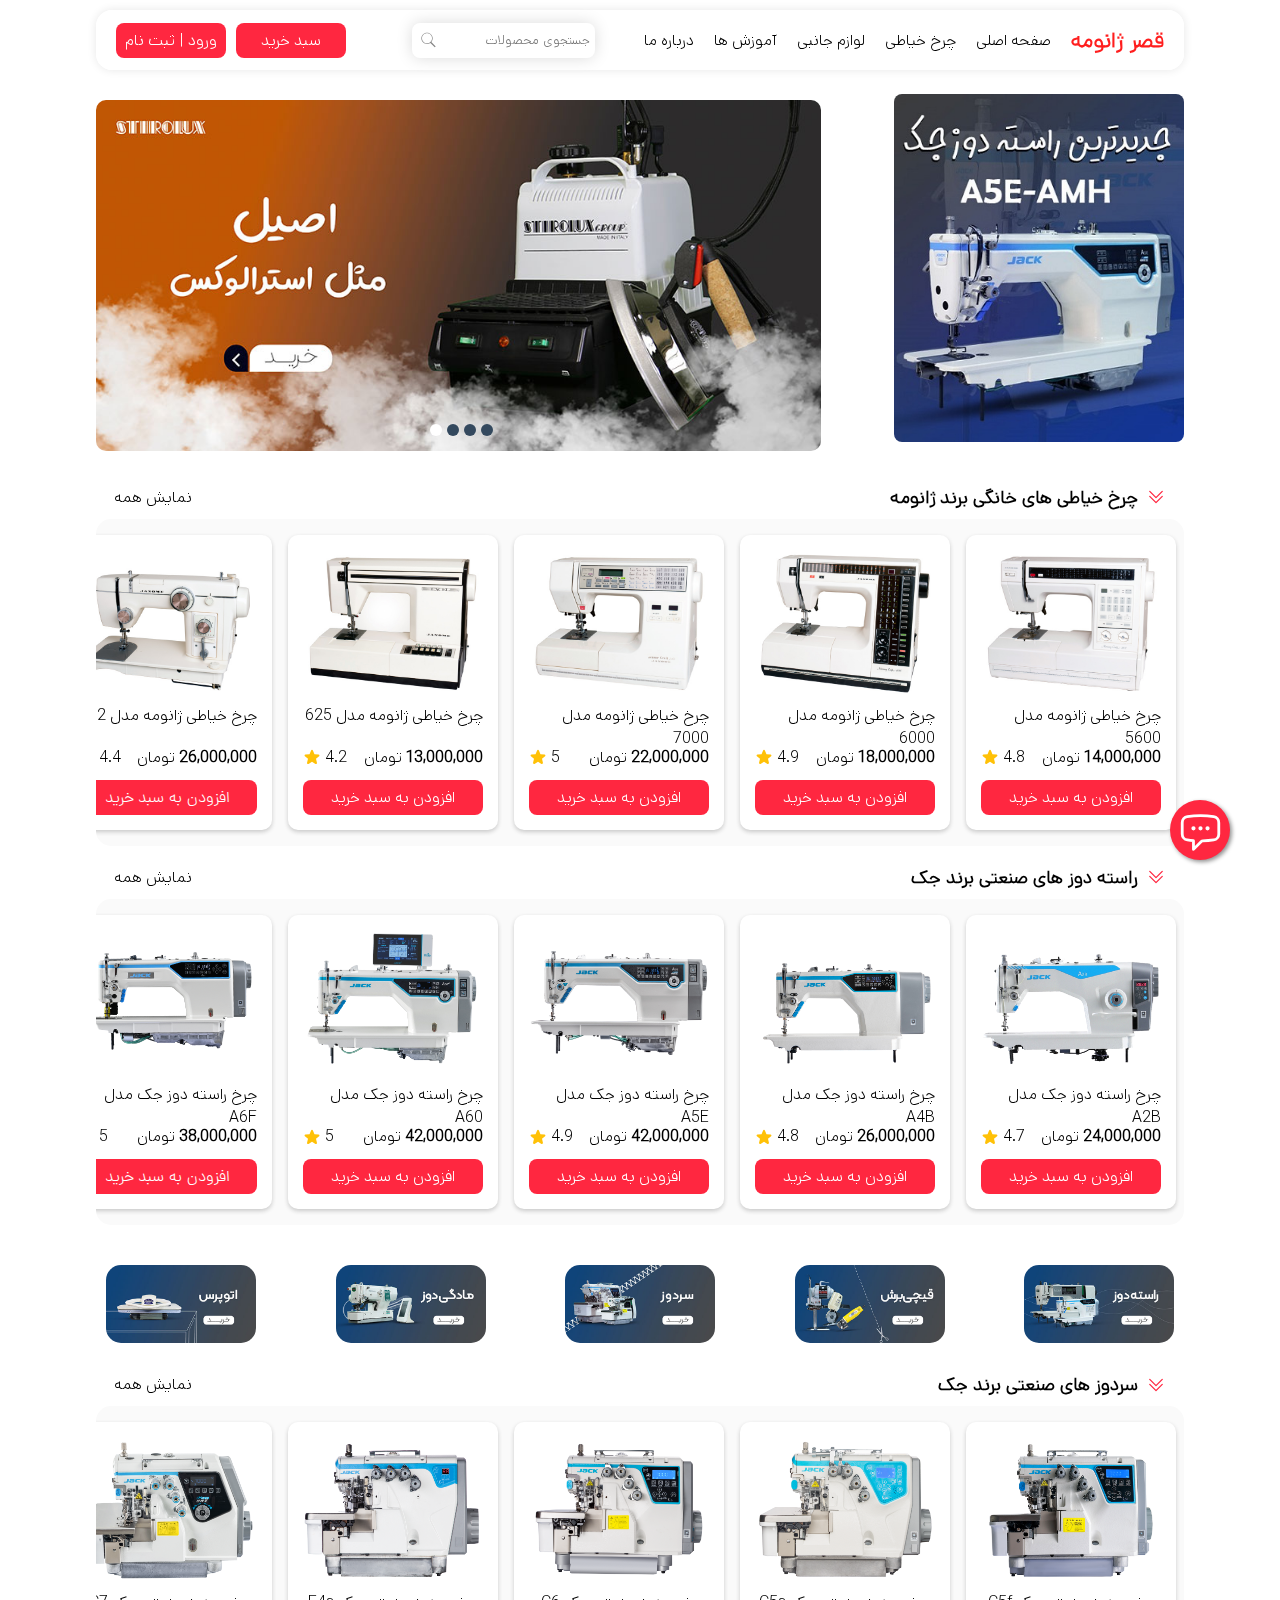
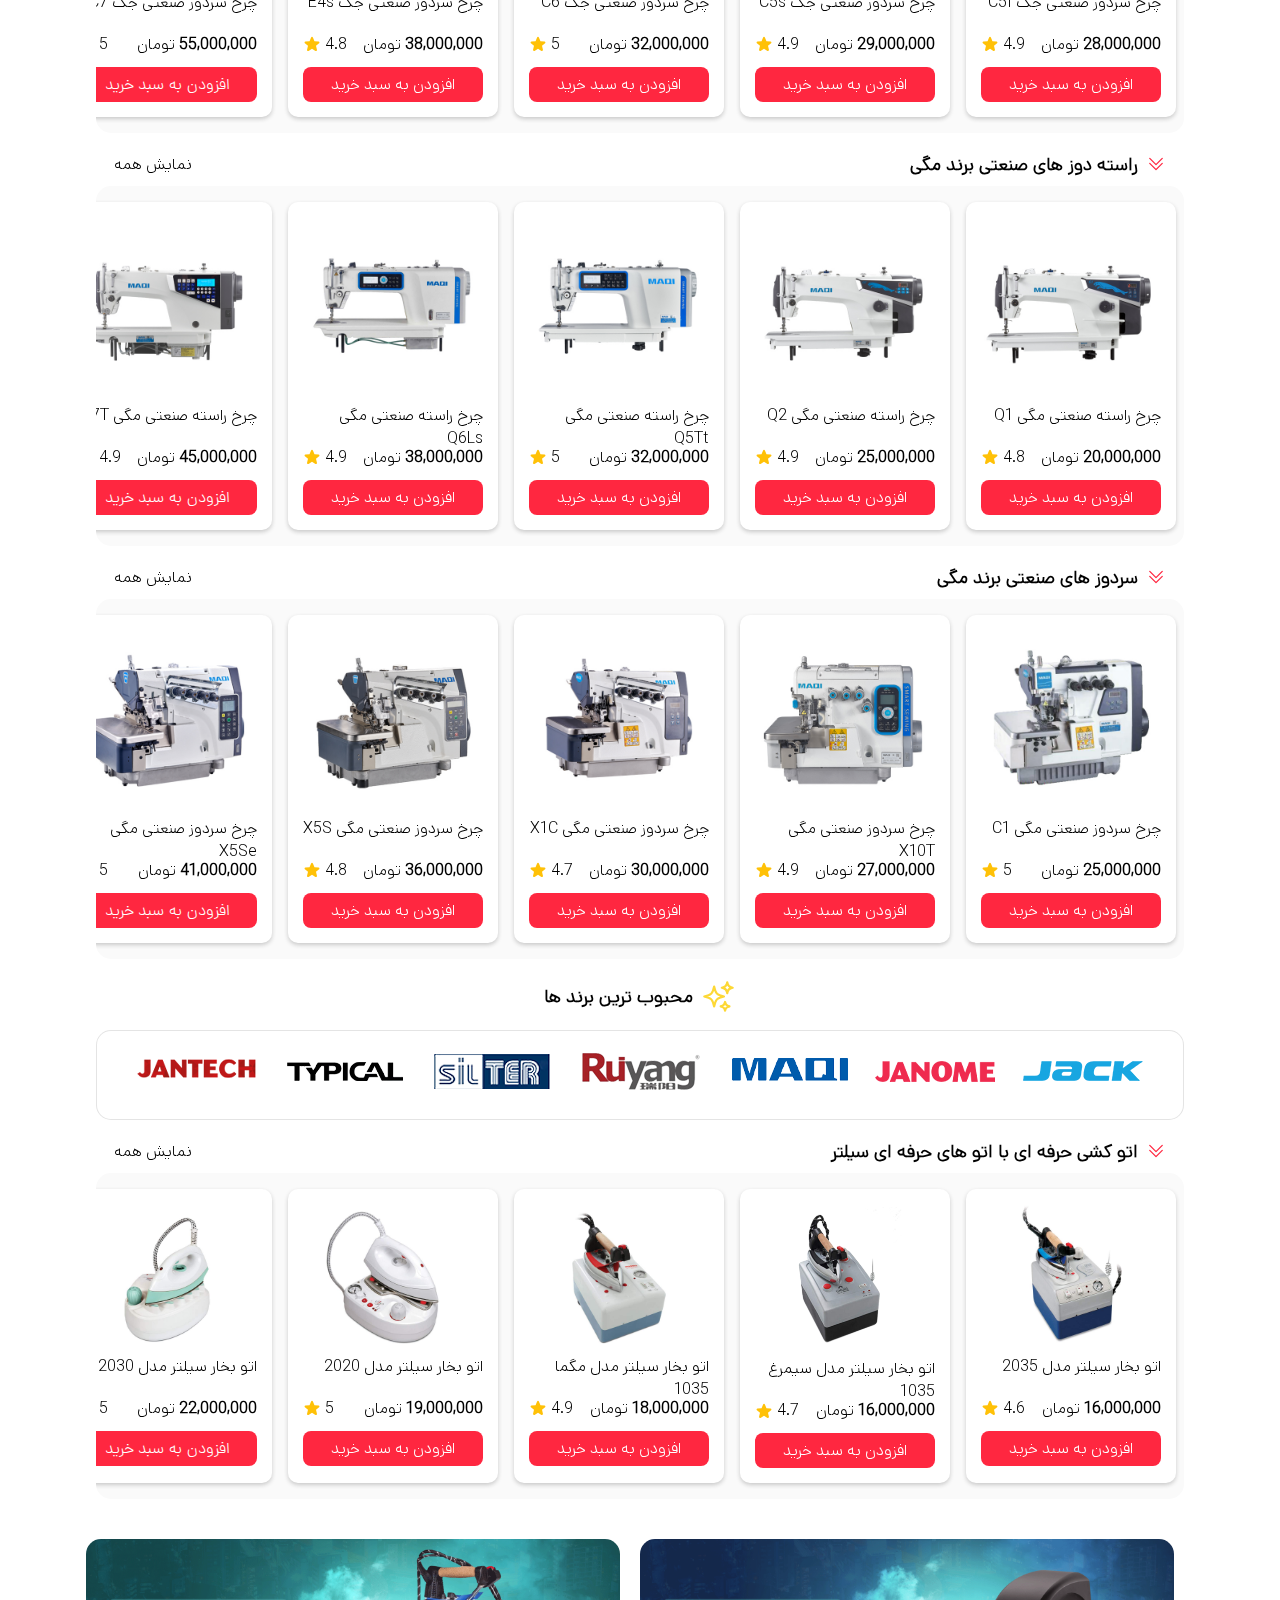
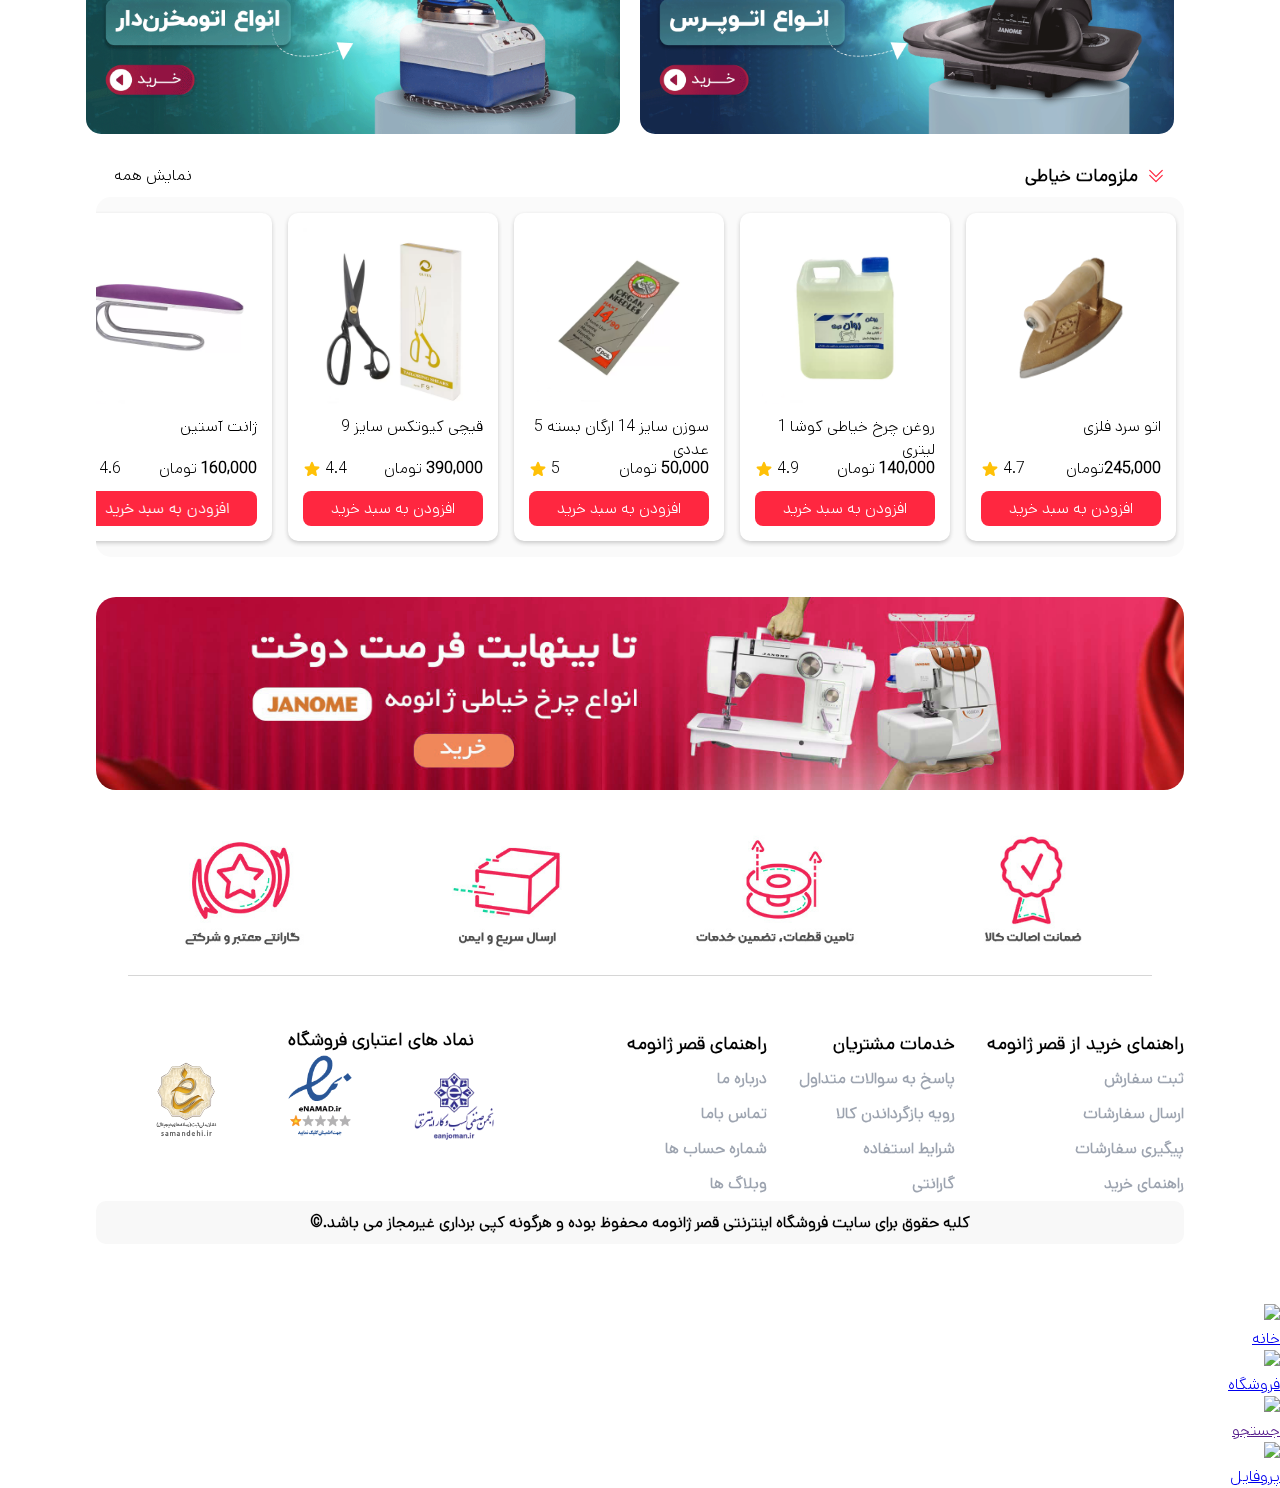
==== commit 423a9212: "Add files via upload" ====
--- a/index.html
+++ b/index.html
@@ -1,4 +1,4 @@
-<!DOCTYPE HTML PUBLIC "-//W3C//DTD HTML 4.01 Transitional//EN" "http://www.w3.org/TR/html4/loose.dtd">
+<!DOCTYPE html>
 <html lang="fa" dir="rtl">
   <head>
     <meta charset="UTF-8" />
@@ -85,7 +85,7 @@
     </header>
 
     <div class="header__slider">
-     <div class="img__header__right"> <img src="image_baner/A5E.jpg" alt="" class="image__header" /></div>
+     <div class="img__header__right"> <img src="image_baner/A5E.jpg" class="image__header" /></div>
       <!-- Start WOWSlider.com BODY section -->
       <!-- add to the <body> of your page -->
       <div id="wowslider-container0">
@@ -1420,6 +1420,24 @@
         />
       </svg>
     </div>
+    <nav class="mobile__nav">
+        <a href="index.html" class="link__mobile__nav">
+          <img src="nav_mobile_icon/home.png" class="icon__mobile__nav">
+          <div class="text__mobile__nav">خانه</div>
+        </a>
+        <a href="index.html" class="link__mobile__nav">
+          <img src="nav_mobile_icon/shop.png" class="icon__mobile__nav">
+          <div class="text__mobile__nav">فروشگاه</div>
+        </a>
+        <a href="" class="link__mobile__nav">
+          <img src="nav_mobile_icon/search.png" class="icon__mobile__nav">
+          <div class="text__mobile__nav">جستجو</div>
+        </a>
+        <a href="login.html" class="link__mobile__nav">
+          <img src="nav_mobile_icon/frame.png" class="icon__mobile__nav">
+          <div class="text__mobile__nav">پروفایل</div>
+        </a>
+    </nav>
     <!-- <script type="text/javascript">
   !function(){var i="MwsYD5",a=window,d=document;function g(){var g=d.createElement("script"),s="https://www.goftino.com/widget/"+i,l=localStorage.getItem("goftino_"+i);g.async=!0,g.src=l?s+"?o="+l:s;d.getElementsByTagName("head")[0].appendChild(g);}"complete"===d.readyState?g():a.attachEvent?a.attachEvent("onload",g):a.addEventListener("load",g,!1);}();
 </script> -->
--- a/style/home.css
+++ b/style/home.css
@@ -15,9 +15,9 @@
   max-width: 85%;
   height: 60px;
   background-color: #fffffff1;
-  border: 2px solid rgb(219, 219, 219);
+  border: 0px solid rgb(219, 219, 219);
   border-radius: 16px;
-  margin-top: 20px;
+  margin-top: 10px;
   margin-right: auto;
   margin-left: auto;
   padding: 20px;
@@ -25,6 +25,7 @@
   justify-content: space-between;
   position: sticky;
   top: 5px;
+  box-shadow: 0 0 10px #e7e7e7;
 }
 .item__rieght {
   display: flex;
@@ -55,7 +56,7 @@
 }
 .item__center svg{
   position: relative;
-  left: 50px;
+  left: 25px;
   width: 28px;
   color: #a3a3a3;
 }
@@ -110,7 +111,7 @@
   display: flex;
   justify-content: space-between;
   align-items: center;
-  margin:20px auto 12.5px;
+  margin:10px auto 12.5px;
     zoom: 1;
     position: relative;
     width: 100%;
@@ -387,7 +388,7 @@
  width: 200px;
 }
 .img__baner{
-  width: 200px;
+  width: 150px;
 }
 .div__ul{
  gap: 2rem;
@@ -403,9 +404,6 @@
     .header__icon{
     font-size: 1.5rem;
   }
-  .box__baner__site{
-    justify-content: center;
-  }
   .footer__caption{
     font-size: 1rem;
   }
@@ -434,6 +432,9 @@
   .main__footer__text{
     font-size: 0.9rem;
   }
+  .box__baner__site{
+    justify-content: center;
+  }
 }
 
 @media only screen and (max-width: 768px) {
@@ -464,6 +465,9 @@
  .main__footer__text{
   font-size: 0.8rem;
 }
+.box__baner__site{
+ gap: 15px;
+}
 }
 
 @media only screen and (max-width: 576px) {
@@ -498,4 +502,18 @@
 .main__footer__text{
   font-size: 0.5rem;
 }
+.box__baner__site{
+  gap: 8px;
+ }
+ .box__chat__icon{
+  width: 40px;
+  height: 40px;
+ }
+ .chat__icon{
+  width: 30px;
+  height: 30px;
+  color: #ffffff;
+  margin-right: 5px;
+  margin-top: 7px;
+ }
 }